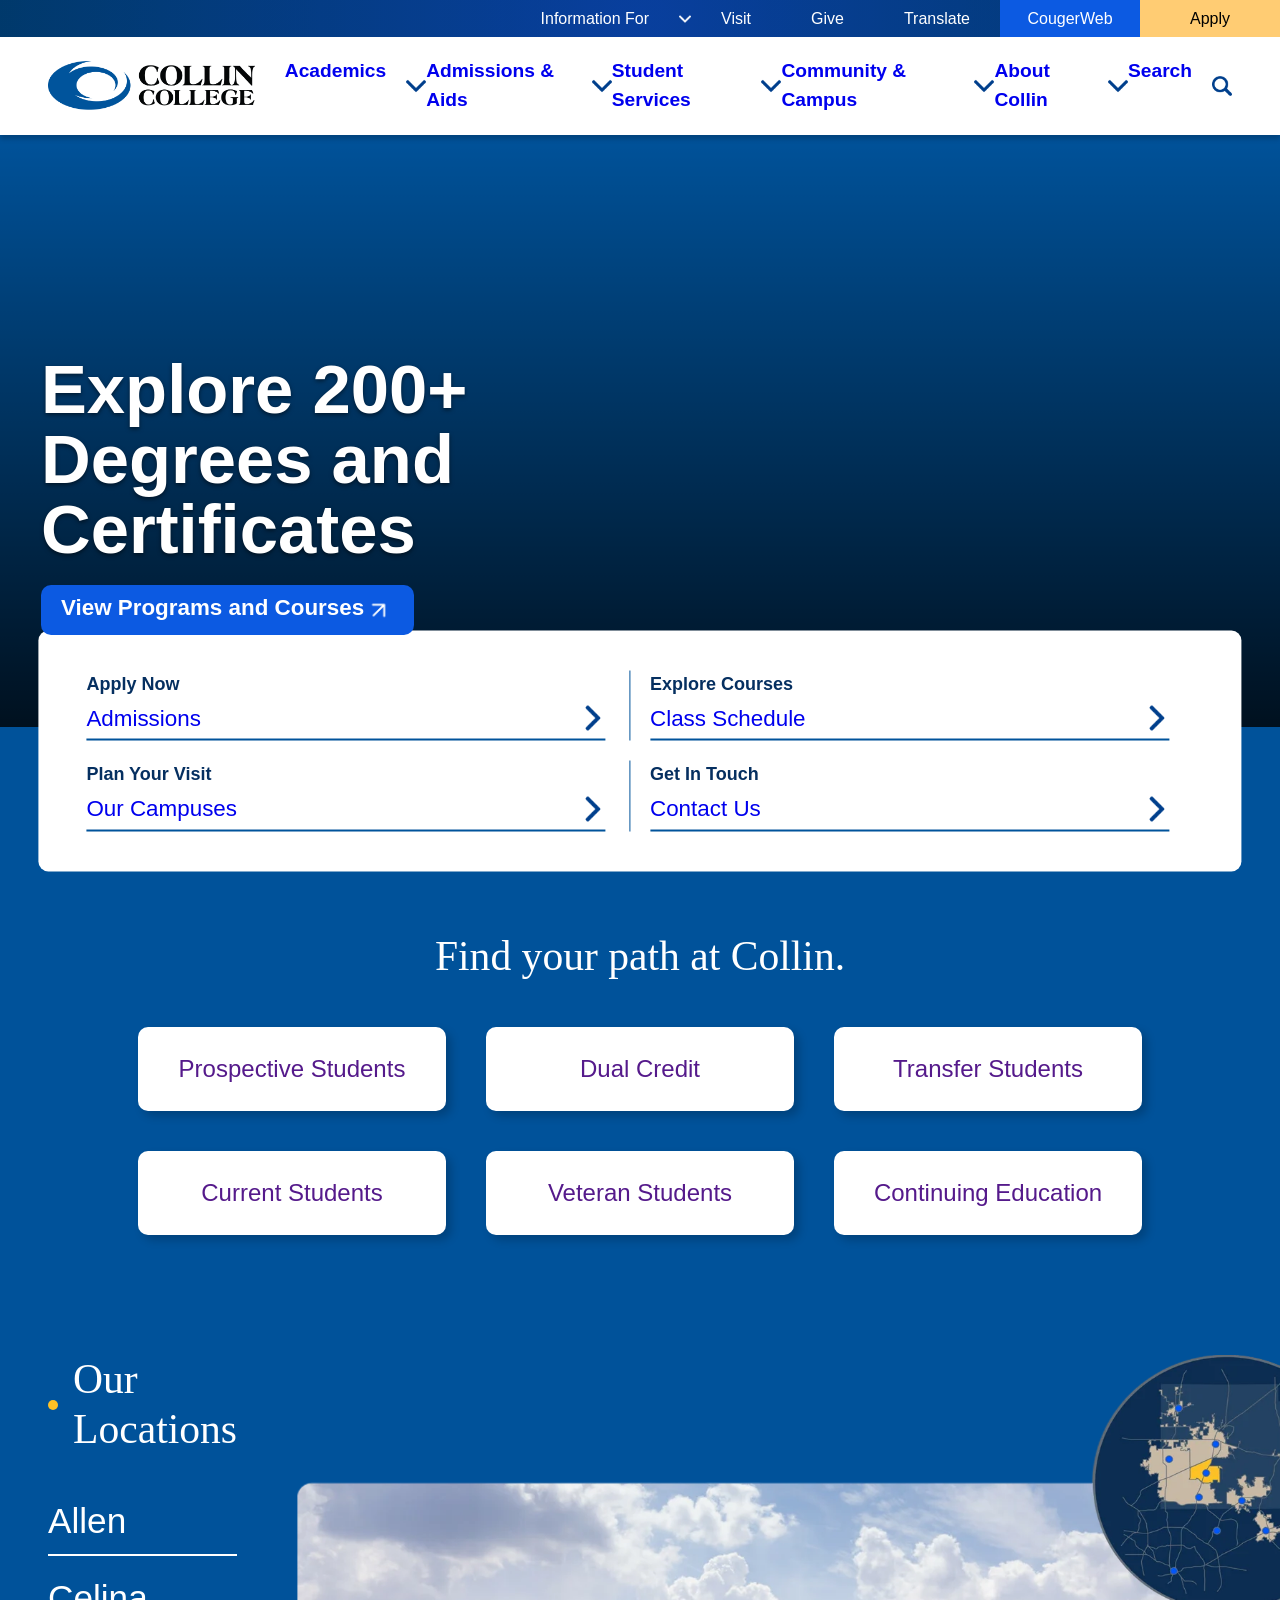
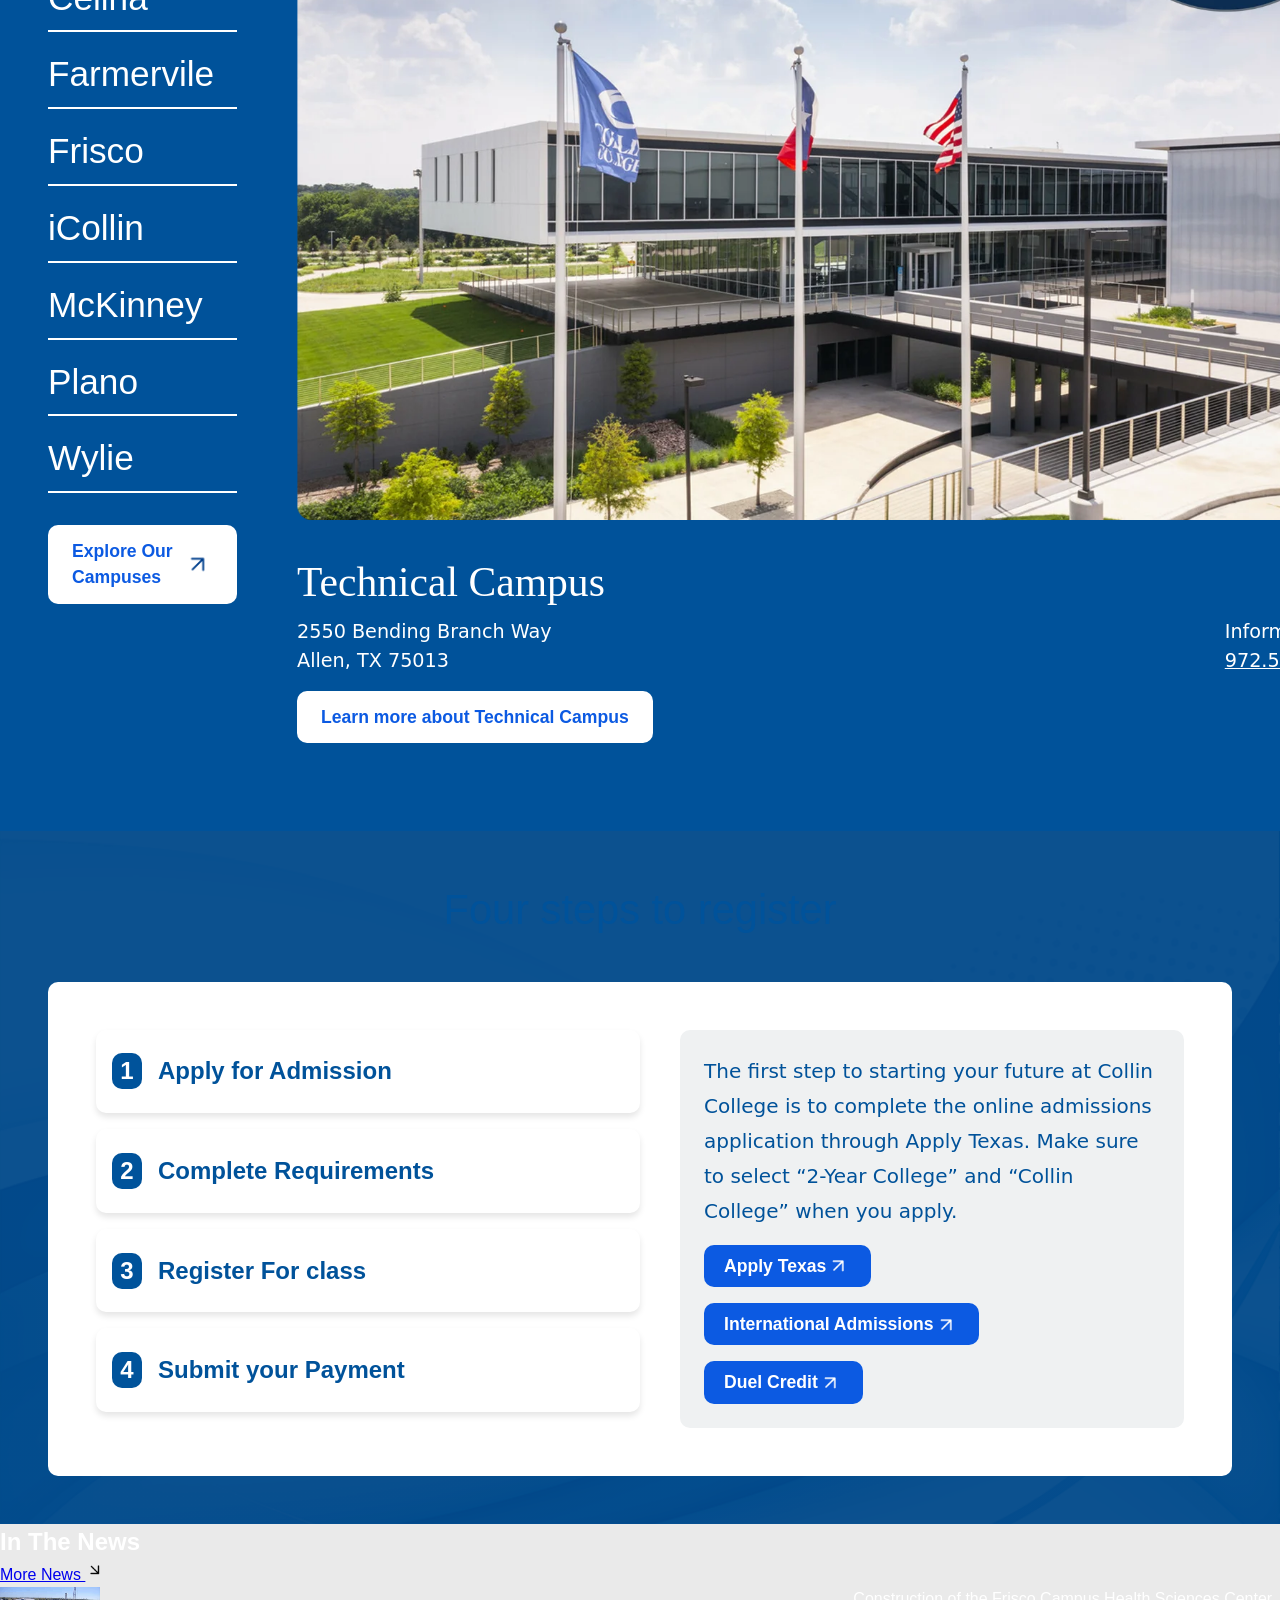
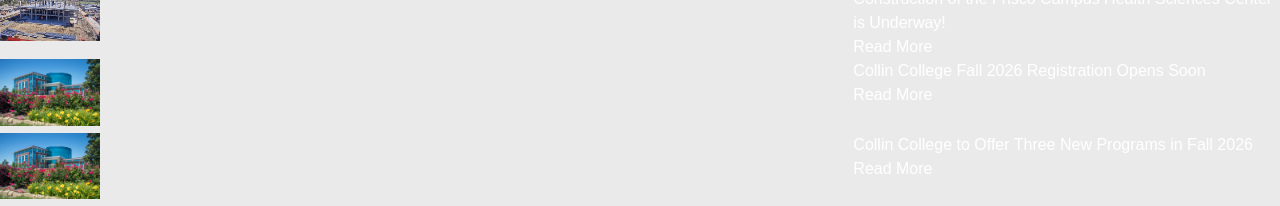
==== main.html @ f1fd1a3a "13" ====
<!DOCTYPE html>
<html lang="en">
<head>
    <meta charset="UTF-8">
    <meta name="viewport" content="width=device-width, initial-scale=1.0">
    <title>Home | Collin College</title>
    <link rel="icon" type="image/x-icon" href="icons/weblogo.png">
    <link rel="stylesheet" href="style.css">
</head>
<body>
    <div class="header">
        <div class="bar-links">
            <div class="bar__container">
                <div class="bar__group">
                    <a href="#">Information For</a>
                    <button class="bar-dropdown-button">
                        <img src="icons/right-arrow.png" alt="dropdown arrow">
                    </button>
                </div>
                <a href="#">Visit</a>   
                <a href="#">Give</a>
                <a href="#">Translate</a>
                <a href="#" class="utility-bar-link yellow">CougerWeb</a>
                <a href="#" class="utility-bar-link blue">Apply</a>
            </div>
        </div>

        <div class="header-contain">
            <img src="icons/logo.png" alt="">
            <div class="header-items">
                <div class="main__links">
                    <a href="#">Academics</a>
                    <button class="links-dropdown-button">
                        <img src="icons/right-arrow.png" alt="dropdown arrow">
                    </button>
                </div>
                <div class="main__links">
                    <a href="#">Admissions & Aids</a>
                    <button class="links-dropdown-button">
                        <img src="icons/right-arrow.png" alt="dropdown arrow">
                    </button>
                </div>
                <div class="main__links">
                    <a href="#">Student Services</a>
                    <button class="links-dropdown-button">
                        <img src="icons/right-arrow.png" alt="dropdown arrow">
                    </button>
                </div>
                <div class="main__links">
                    <a href="#">Community & Campus</a>
                    <button class="links-dropdown-button">
                        <img src="icons/right-arrow.png" alt="dropdown arrow">
                    </button>
                </div>
                <div class="main__links">
                    <a href="#">About Collin</a>
                    <button class="links-dropdown-button">
                        <img src="icons/right-arrow.png" alt="dropdown arrow">
                    </button>
                </div>
                <div class="main__links">
                    <a href="#">Search</a>
                    <button class="links-dropdown-button">
                        <img src="icons/magnifying-glass.png" id="search-img" alt="search">
                    </button>
                </div>
                
            </div>
        </div>
    </div>
    
    <div class="gradient-banner">
        <div class="banner-video">
            <video src="Video/2026-spring-homepage.mp4" autoplay muted loop playsinline></video>
        </div>
        <div class="banner-content"> 
            <h1>Explore 200+ Degrees and Certificates</h1>
            <button>View Programs and Courses
                <img src="icons/right-down.png" alt="">
            </button>
        </div>
    </div>

    <div class="quick-link">
        <div class="quick-link-contain">
            <div class="apply-now">
                <h2>Apply Now</h2>
                <a href="#">Admissions</a>
            </div>
            <div class="explore-courses">
                <h2>Explore Courses</h2>
                <a href="#">Class Schedule</a>
            </div>
            <div class="Plan-your-visit">
                <h2>Plan Your Visit</h2>
                <a href="#">Our Campuses</a>
            </div>
            <div class="get-in-touch">
                <h2>Get In Touch</h2>
                <a href="#">Contact Us</a>
            </div>
        </div>
    </div>

    <div class="feature">
        <h3>Find your path at Collin.</h3>
        <ul>
            <li><a href="">Prospective Students</a></li>
            <li><a href="">Dual Credit</a></li>
            <li><a href="">Transfer Students    </a></li>
            <li><a href="">Current Students</a></li>
            <li><a href="">Veteran Students</a></li>
            <li><a href="">Continuing Education</a></li>
        </ul>
    </div>

    <div class="location">
        <div class="locations">
            <h2>Our Locations</h2>
            <ul>
                <li><a href="#">Allen</a></li>
                <li><a href="#">Celina</a></li>
                <li><a href="#">Farmervile</a></li>
                <li><a href="#">Frisco</a></li>
                <li><a href="#">iCollin</a></li>
                <li><a href="#">McKinney</a></li>
                <li><a href="#">Plano</a></li>
                <li><a href="#">Wylie</a></li>
            </ul>
            <a class="special-link" href="">Explore Our Campuses
                <img src="icons/right-down.png" alt="">
            </a>
        </div>
        <div class="locations-detail">
            <img src="Locations/location-allen.webp" alt="">
            <div class="locations-name">
                <h3>Technical Campus</h3>
            </div>
            <div class="sublocation">
                <div class="address">
                    <p>2550 Bending Branch Way</p>
                    <p>Allen, TX 75013</p>
                </div>
                <div class="phone-number">
                    <p>Information</p>
                    <a href="#">972.553.1290</a>
                </div>
            </div>
            <a href="#" class="btn-more">Learn more about Technical Campus</a>
        </div>
    </div>

    <div class="instruction">
        <h3>Four steps to register</h3>
        <div class="steps-container">
            <div class="steps-list">
                <button>Apply for Admission</button>
                <button>Complete Requirements</button>
                <button>Register For class</button>
                <button>Submit your Payment</button>
            </div>

            <div class="steps-detail">
                <div class="steps-content">
                    <p>The first step to starting your future at Collin College is to 
                    complete the online admissions application through Apply Texas.  
                    Make sure to select “2-Year College” and “Collin College” when you apply.</p>
                    <a href="#">Apply Texas
                        <img src="icons/right-down.png" alt="">
                    </a>
                    <a href="#">International Admissions
                        <img src="icons/right-down.png" alt="">
                    </a>
                    <a href="#">Duel Credit
                        <img src="icons/right-down.png" alt="">
                    </a>
                </div>
                
            </div>
        </div>   
    </div>

    <div class="feed-section">
        <div class="news">
            <div class="feed-article-container">
                <h2>In The News</h2>
                <a href="#">More News
                    <img src="icons/right-down.png" alt="">
                </a>
                <div class="feed-article">
                    <div class="feed-image">
                        <img src="Locations/frisco-campus-health-science-center.png" alt="">
                    </div>
                    <div class="feed-image-date"></div>
                    <div class="feed-data">
                        <p>Construction of the Frisco Campus Health Sciences Center is Underway!</p>
                        <span>Read More</span>
                    </div>
                </div>

                <div class="feed-article">
                    <div class="feed-image">
                        <img src="Locations/checspring.jpeg" alt="">
                    </div>
                    <div class="feed-image-date"></div>
                    <div class="feed-data">
                        <p>Collin College Fall 2026 Registration Opens Soon</p>
                        <span>Read More</span>
                    </div>
                </div>

                <div class="feed-article">
                    <div class="feed-image">
                        <img src="Locations/checspring.jpeg" alt="">
                    </div>
                    <div class="feed-image-date"></div>
                    <div class="feed-data">
                        <p>Collin College to Offer Three New Programs in Fall 2026</p>
                        <span>Read More</span>
                    </div>
                </div>
            </div>
        </div>

        <!-- <div class="upcoming-event">
            <h2>Upcoming Events</h2>
            <a href="#">More News
                <img src="icons/right-down.png" alt="">
            </a>
            <a href="#">
                <div class="events-feed-listing">
                    <a href="#">
                        <time datetime="2026-04-13" class="event-card-date"></time>
                        <div class="event-info">
                            <h3>Art Student Invitational Exhibition</h3>
                            <p class="event-card-detail">Location: Plano Campus (Art Gallery, Room A175)</p>
                            <p class="event-card-detail">Time: All Day</p>
                        </div>
                    </a>
                </div>
            </a>

            <a href="#">
                <div class="events-feed-listing">
                    <a href="#">
                        <time datetime="2026-04-27" class="event-card-date"></time>
                        <div class="event-info">
                            <h3>Opera in a Box</h3>
                            <p class="event-card-detail">Location: Wylie Campus (Conference Center Atrium)</p>
                            <p class="event-card-detail">Time: 7:00 PM - 9:00 PM</p>
                        </div>
                    </a>
                </div>
            </a>

            <a href="#">
                <div class="events-feed-listing">
                    <a href="#">
                        <time datetime="2026-04-28" class="event-card-date"></time>
                        <div class="event-info">
                            <h3>Strings and Symphonic Wind Ensembles Concert</h3>
                            <p class="event-card-detail">Location: Plano Campus (John Anthony Theatre)</p>
                            <p class="event-card-detail">Time: 7:00 PM - 8:30 PM</p>
                        </div>
                    </a>
                </div>
            </a>

            <a href="#">
                <div class="events-feed-listing">
                    <a href="#">
                        <time datetime="2026-04-29" class="event-card-date"></time>
                        <div class="event-info">
                            <h3>Summer Payment Deadline</h3>
                            <p class="event-card-detail">Location: District-Wide</p>
                            <p class="event-card-detail">Time: All Day</p>
                        </div>
                    </a>
                </div>
            </a>
            
        </div> -->
    </div>

    

</body>

<footer>
    <div class="prefooter"></div>
    <div class="footer-container"></div>
</footer>
</html>
---- style.css ----
:root {
    --primary-background-color: rgba(12, 90, 226);
    --secondary-background-color: rgba(0, 82, 154);
    --sub-color: rgba(255, 204, 115);
}

*{
    box-sizing: border-box;
    margin: 0;
    padding: 0;
}

body {
    font-family: 'Franklin Gothic Medium', 'Arial Narrow', Arial, sans-serif;
    color:white;
    line-height: 1.5;

    min-height: 100vh;
    overflow-x: hidden;
    background-color: var(--secondary-background-color);
}

/* Header */

.header {
    position: sticky; 
    top: 0;
    z-index: 100;

    .bar-links {
        width: 100%;
        display: flex;
        justify-content: center;
        background: 
                linear-gradient(rgba(0, 0, 0, 0.3), rgba(0, 0, 0, 0.3)),
                radial-gradient(circle, var(--primary-background-color), var(--secondary-background-color));
        
        .bar__container {
            display: flex;
            justify-content: flex-end;
            align-items:stretch;
            width: 100%;
            height: 37px;

            position: relative;
            z-index: 2000;

            .bar__group {
                display: flex;
                align-items: center;
                gap: 0;

                .bar-dropdown-button {
                    background-color: transparent;
                    border: 0;
                    padding: 0;
                    cursor: pointer;
                    display: flex;
                    align-items: center;

                    img {
                        display: block;
                        width: 12px;
                        height: auto;
                        transform: rotate(90deg);
                        filter: invert(100%) brightness(100%);
                    }
                }
            }

            a {
                display: flex;
                align-items: center; 
                padding: 0 30px;
                text-decoration: none;
                color: white;

                &:last-child {
                    background-color: var(--sub-color);
                    color: black;
                }
            }

            .utility-bar-link {
                background-color: var(--primary-background-color);
                width: 140px;
                justify-content: center;
            }
        }
    }

    .header-contain {
        background-color: white;
        box-shadow: 0 4px 5px rgba(0, 0, 0, 0.2);

        display: flex;
        align-items: center;
        justify-content: space-between;
        width: 100%;
        padding: 20px 48px;

        img {
            width: 23vh;
        }

        .header-items {
            display: flex;
            justify-content: space-between;
            width: 80%;

            .main__links {
                display: flex;
                justify-content: space-between;
                gap: 20px;
                text-decoration: none;

                & a {
                    text-decoration: none;
                    font-size: 1.2rem;
                    font-weight: 600;
                }

                .links-dropdown-button {
                    background-color: transparent;
                    border: 0;
                    padding: 0;
                    cursor: pointer;
                    display: flex;
                    align-items: center;

                    img {
                        display: block;
                        width: 20px;
                        height: auto;
                        transform: rotate(90deg);
                        filter: invert(14%) sepia(91%) saturate(2852%) hue-rotate(202deg) brightness(91%) contrast(105%);
                    }

                    #search-img {
                        transform: rotate(-360deg);
                    }
                }
            }
        }
    }
}   

/* Video */

.gradient-banner {
    .banner-video {
        position: relative; 
        width: 100%;
        height: 592px;

        & video {
            width: 100%;
            height: 592px;
            object-fit: cover;
        }

        &::after {
            content: '';
            position: absolute;
            bottom: 0;
            left: 0;
            width: 100%;
            height: 100%; 
            background: linear-gradient(to top, rgba(0, 0, 0, 0.8) 0%, transparent 100%);
            pointer-events: none;
        }
    }

    .banner-content {
        position: absolute;
        justify-content: flex-start;

        top: 55%;
        left: 25.7%;
        transform: translate(-50%, -50%);
        z-index: 2; 
        text-align: left;
        line-height: 70px; 
        width: 45%;
        color: white; 

        & h1 {
            font-size: 4.3rem;
            font-weight: bold;

            margin-bottom: 20px;
            text-shadow: 0px 2px 4px rgba(0, 0, 0, 0.5);
        }

        & button {
            display: flex;
            justify-content: space-between;
            background-color: var(--primary-background-color);
            color: white;
            font-weight: bold;
            font-family: Arial, Helvetica, sans-serif;
            font-size: 1.4rem;

            border-radius: 10px;
            border: 0;
            margin: 20px 0 0 0;
            padding: 10px 20px 10px 20px;
            cursor: pointer;
        }

        & img {
            width: 30px;
            transform: rotate(-90deg);
            filter: invert(100%) brightness(100%);
        }
    }
}

/* Quick links */

.quick-link {
    position: relative;
    width: 100%;
    padding-bottom: 150px;

    .quick-link-contain {
        display: grid;
        position: absolute;
        left: 50%;
        transform: translateX(-50%) translateY(-40%);
        grid-template-columns: repeat(2, 1fr);
        grid-template-rows: repeat(2, 1fr);

        justify-content: center;
        background-color: white;
        padding: 40px 48px;
        gap: 20px;

        width: 94%;
        border-radius: 10px;

        & > div {
            color: #052f60;
            border-right: 1px solid rgba(0, 83, 155);
            padding: 0 24px 0 0;

            h2 {
                font-size: 18px;
            }

            &:nth-child(2n) {
                border-right: none;
            }

            a {
                display: flex;
                justify-content: space-between;
                align-items: center;

                font-size: 1.4rem;
                text-decoration: none;
                margin: 4px 0 0;
                padding: 0 0 4px;
                width: 100%;

                width: 100%;      
                box-sizing: border-box;
                border-bottom: 2px solid rgba(0, 83, 155);

                &::after {
                    content: "";
                    display: inline-block;
                    width: 25px;
                    height: 25px; 
                    background-image: url("icons/right-arrow.png");
                    background-size: contain;
                    filter: invert(14%) sepia(91%) saturate(2852%) hue-rotate(202deg) brightness(91%) contrast(105%);
                }
            }
        }
    }
}

/* Feature */

.feature {
    max-width: 1100px;
    margin: 0 auto;
    width: 90%;
    padding: 48px;

    h3 {
        text-align: center;
        font-family: 'Larken', Georgia, Cambria, 'Times New Roman', ui-serif, serif;
        font-size: clamp(1.7rem, calc(1.8rem + 1vw), 3rem); 
        font-weight: 400;
        color: white;
        flex: 1;
    }

    ul {
        display: grid;
        grid-template-columns: repeat(3, 1fr);
        gap: 40px;
        justify-content: center;
        list-style-type: none;
        margin: 40px 0 0 ;

        li > a {
            display: block;
            text-decoration: none;
            background-color: white;
            font-size: 1.5rem;

            text-align: center;
            padding: 24px 16px;
            box-sizing: border-box;
            border-radius: 10px;
            box-shadow: 5px 5px 10px rgb(0, 0,0, 0.2);

            width: 100%;
            height: 100%;
        }
    }
}

/* Locations */

.location {
    display: grid;
    grid-template-columns: repeat(2, 1fr);
    gap: 60px;
    padding: 72px 48px;
    margin: 0 0 16px;

    .locations {
        h2 {
            display: flex;
            align-items: center;
            position: relative;
            max-width: 95rem;
            margin: 0 auto;
            padding-bottom: 40px;
            font-size: clamp(1.7rem, calc(1.8rem + 1vw), 3rem);
            font-weight: 500;
            font-family: 'Larken', Georgia, Cambria, 'Times New Roman', ui-serif, serif;
            line-height: 1.2;

            &::before {
                content: "";
                display: inline-block;
                width: 10px;
                height: 10px;
                border-radius: 50%;
                background-color: #fdc126;
                margin-right: 15px;
                flex-shrink: 0;
            }
        }

        ul li {
            list-style: none;
            border-bottom: 2.3px solid white;
            margin-bottom: 16px;
            padding-bottom: 6px;
            cursor: pointer;

            a {
                display: block; 
                text-decoration: none;
                color: white;
                font-size: 2.2rem;
            }

            &:hover {
                border-bottom: 3px solid yellow;
            }
        }

        .special-link {
            display: inline-flex;
            justify-content: center;
            align-items: center;
            gap: 8px;
            margin-top: 16px;
            padding: 12.8px 24px;
            border-radius: 10px;
            background-color: white;
            color: var(--primary-background-color);
            text-decoration: none;
            font-weight: bold;
            font-family: Arial, Helvetica, sans-serif;
            font-size: 1.1rem;
            cursor: pointer;

            img {
                width: 30px;
                transform: rotate(-90deg);
                filter: invert(14%) sepia(91%) saturate(2852%) hue-rotate(202deg) brightness(91%) contrast(105%);
            }
        }
    }

    .locations-detail {
        display: grid;

        img {
            margin: 0 0 40px;
            width: 118vh;
            height: 85vh;
        }

        .locations-name {
            h3 {
                margin: 0 0 12px;
                display: inline-block;
                line-height: 1.1;
                font-family: 'Larken', Georgia, Cambria, 'Times New Roman', ui-serif, serif;
                font-size: clamp(1.7rem, calc(1.8rem + 1vw), 3rem); 
                font-weight: 500;
                color: white;
            }
        }

        .sublocation {
            display: flex;
            justify-content: space-between;

            .address, .phone-number {
                font-size: 1.2rem;
                font-family: system-ui, -apple-system, BlinkMacSystemFont, 'Segoe UI', Roboto, Oxygen, Ubuntu, Cantarell, 'Open Sans', 'Helvetica Neue', sans-serif;
            }

            .phone-number a{
                color: white;
            }
        }

        .btn-more {
            display: inline-flex;
            width: fit-content;
            text-decoration: none;
            gap: 8px;
            color: var(--primary-background-color);
            background-color: white;

            margin: 16px 0 0;
            padding: 12.8px 24px;
            border-radius: 10px;
            font-weight: bold;
            font-family: Arial, Helvetica, sans-serif;
            font-size: 1.1rem;
            cursor: pointer;

            justify-content: center;
            align-items: center;
        }

    }
}

/* Instruction */

.instruction {
    padding: 48px;
    box-sizing: border-box;
    background-image: linear-gradient(rgba(0, 0, 0, 0.1), rgba(0, 0, 0, 0.1)),
                        url(icons/abstract-graphic.png);
    background-size: cover;
    background-position: center;

    h3 {
        font-size: 2.6rem;
        padding: 0 0 40px;
        text-align: center;
        color: var(--secondary-background-color);
        font-family:'Franklin Gothic Medium', 'Arial Narrow', Arial, sans-serif;
        font-weight: 500;
    }

    .steps-container {
        display: grid;
        grid-template-columns: repeat(2, 1fr);
        padding: 48px;
        background-color: white;
        border-radius: 10px;

        .steps-list {
            display: grid;
            counter-reset: step-counter;

            button {
                background-color: transparent;
                margin: 0 0 16px;
                padding: 16px;
                border: 0 solid #ccc;
                border-radius: 10px;
                transition: box-shadow 0.3s ease;
                box-shadow: 0 4px 6px rgba(0, 0, 0, 0.1);
                width: 100%;
                color: var(--secondary-background-color);
                cursor: pointer;
                
                font-weight: bold;
                text-align: left;
                font-size: 1.5rem;
                line-height: 1.5;

                &:before {
                    counter-increment: step-counter; 
                    content: counter(step-counter);   
                    
                    display: inline-block;
                    background-color: #00539B; 
                    color: #ffffff;
                    
                    margin: 0 16px 0 0;
                    border-radius: 10px;
                    
                    font-weight: bold;
                    text-align: center;
                    min-width: 30px;
                }

                &:hover, &:focus{
                    border: 2px solid #0056b3;
                    border-bottom: 5px solid #0056b3;
                    box-shadow: 0 6px 12px 2px rgba(0, 0, 0, 0.15);
                }

                &:active {
                    border: 2px solid #0056b3;
                    border-bottom: 5px solid #006bdd;
                }
            }
        }

        .steps-detail {
            padding: 0 0 0 40px;

            .steps-content {
                display: grid;
                padding: 24px;
                background-color: rgb(239, 241, 242);
                border-radius: 10px;

                p {
                    color: var(--secondary-background-color);
                    font-size: 20px;
                    font-family: system-ui, -apple-system, BlinkMacSystemFont, 'Segoe UI', Roboto, Oxygen, Ubuntu, Cantarell, 'Open Sans', 'Helvetica Neue', sans-serif;
                    font-weight: 400;
                    line-height: 35px;
                }

                a {
                    display: flex;
                    width: fit-content;
                    align-items: center;
                    justify-content: space-between;
                    background-color: var(--primary-background-color);
                    color: white;
                    font-weight: bold;
                    font-family: Arial, Helvetica, sans-serif;
                    font-size: 1.1rem;
                    text-decoration: none;

                    border-radius: 10px;
                    border: 0;
                    margin: 16px 0 0 0;
                    padding: 8px 20px;
                    cursor: pointer;

                    img {
                        transform: rotate(-90deg);
                        filter: invert(100%) brightness(100%);
                        width: 25px;
                    }
                }
            }
        }
    }
}

.feed-section {
    background-color: rgb(234, 234, 234);
    box-sizing: border-box;
    margin: 0 auto;
    padding: 0 auto;
}

.feed-article-container {
    display: grid;
}

.feed-article-container a img{
    width: 20px;
}

.feed-article {
    display: grid;
    grid-template-columns: 1fr 1fr 1fr;;    
    position: relative;
    align-items: stretch;

}

.feed-image img {
    width: 100px;
}
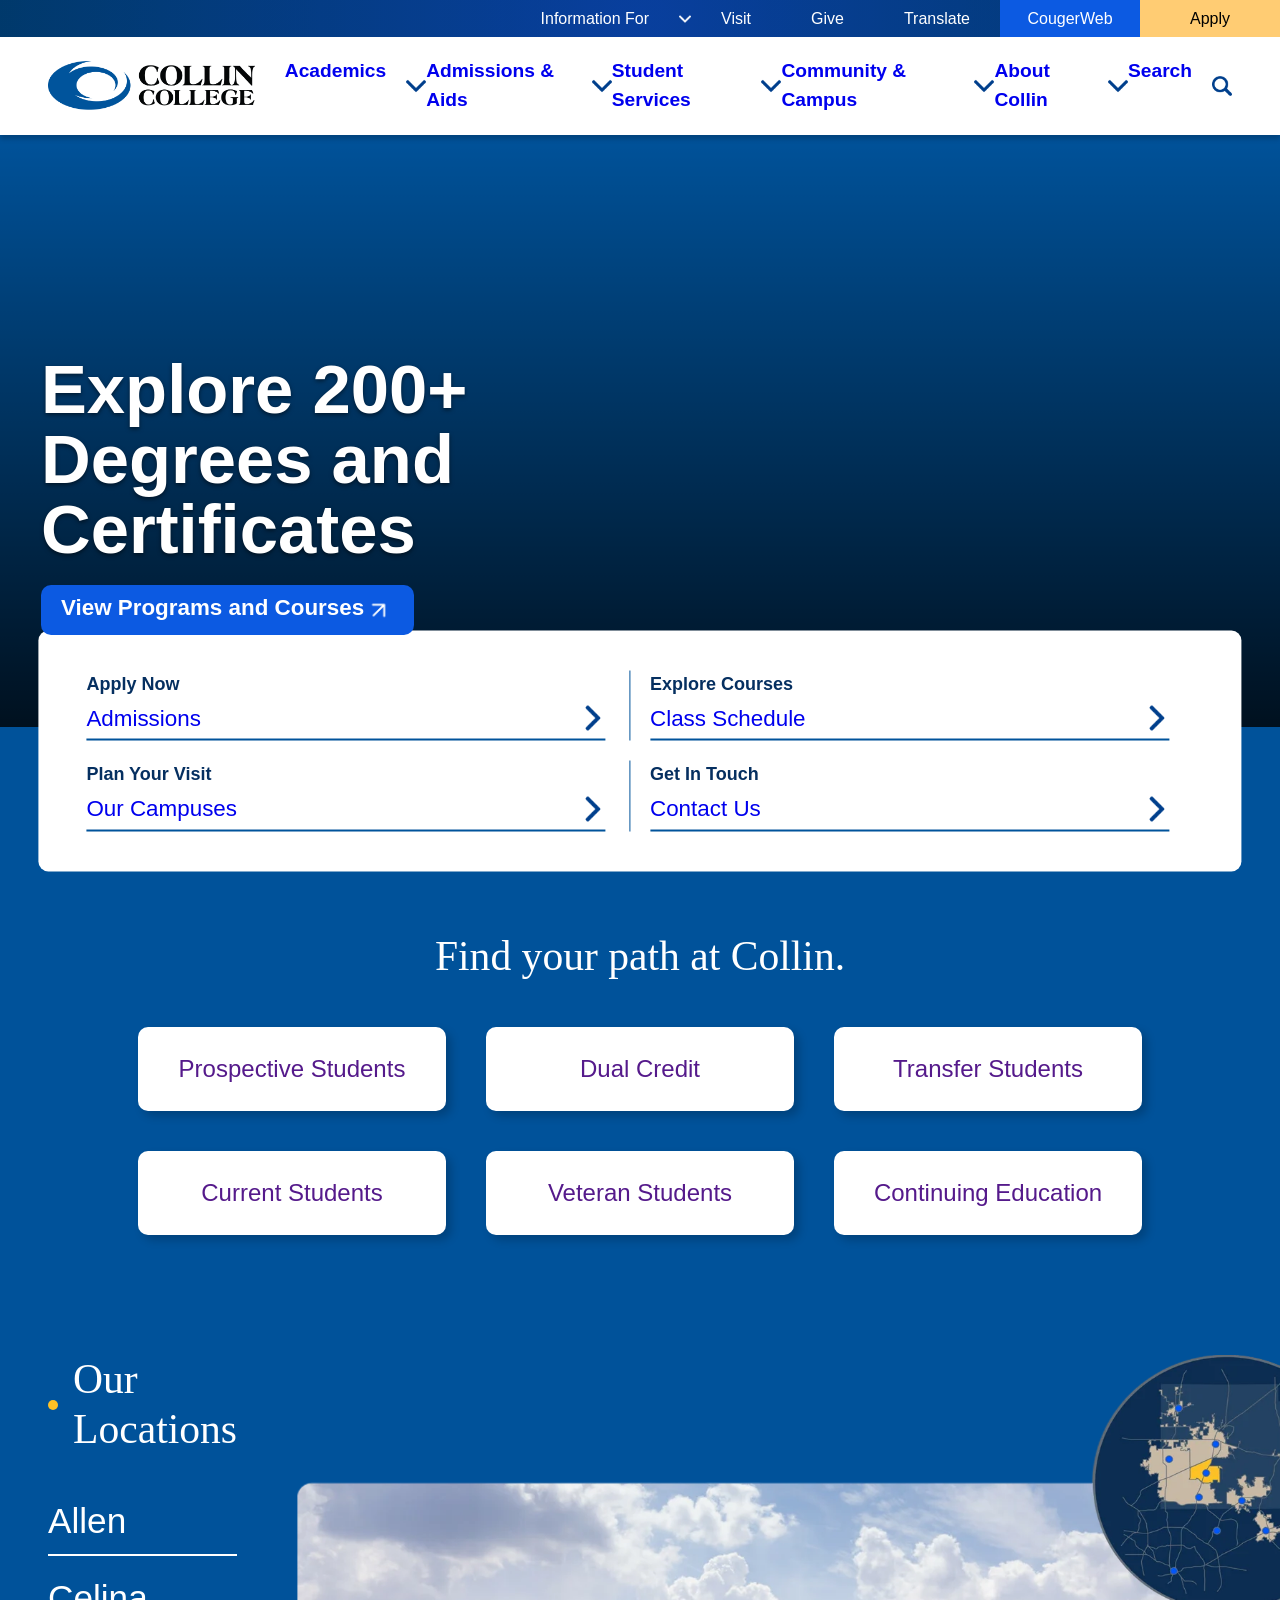
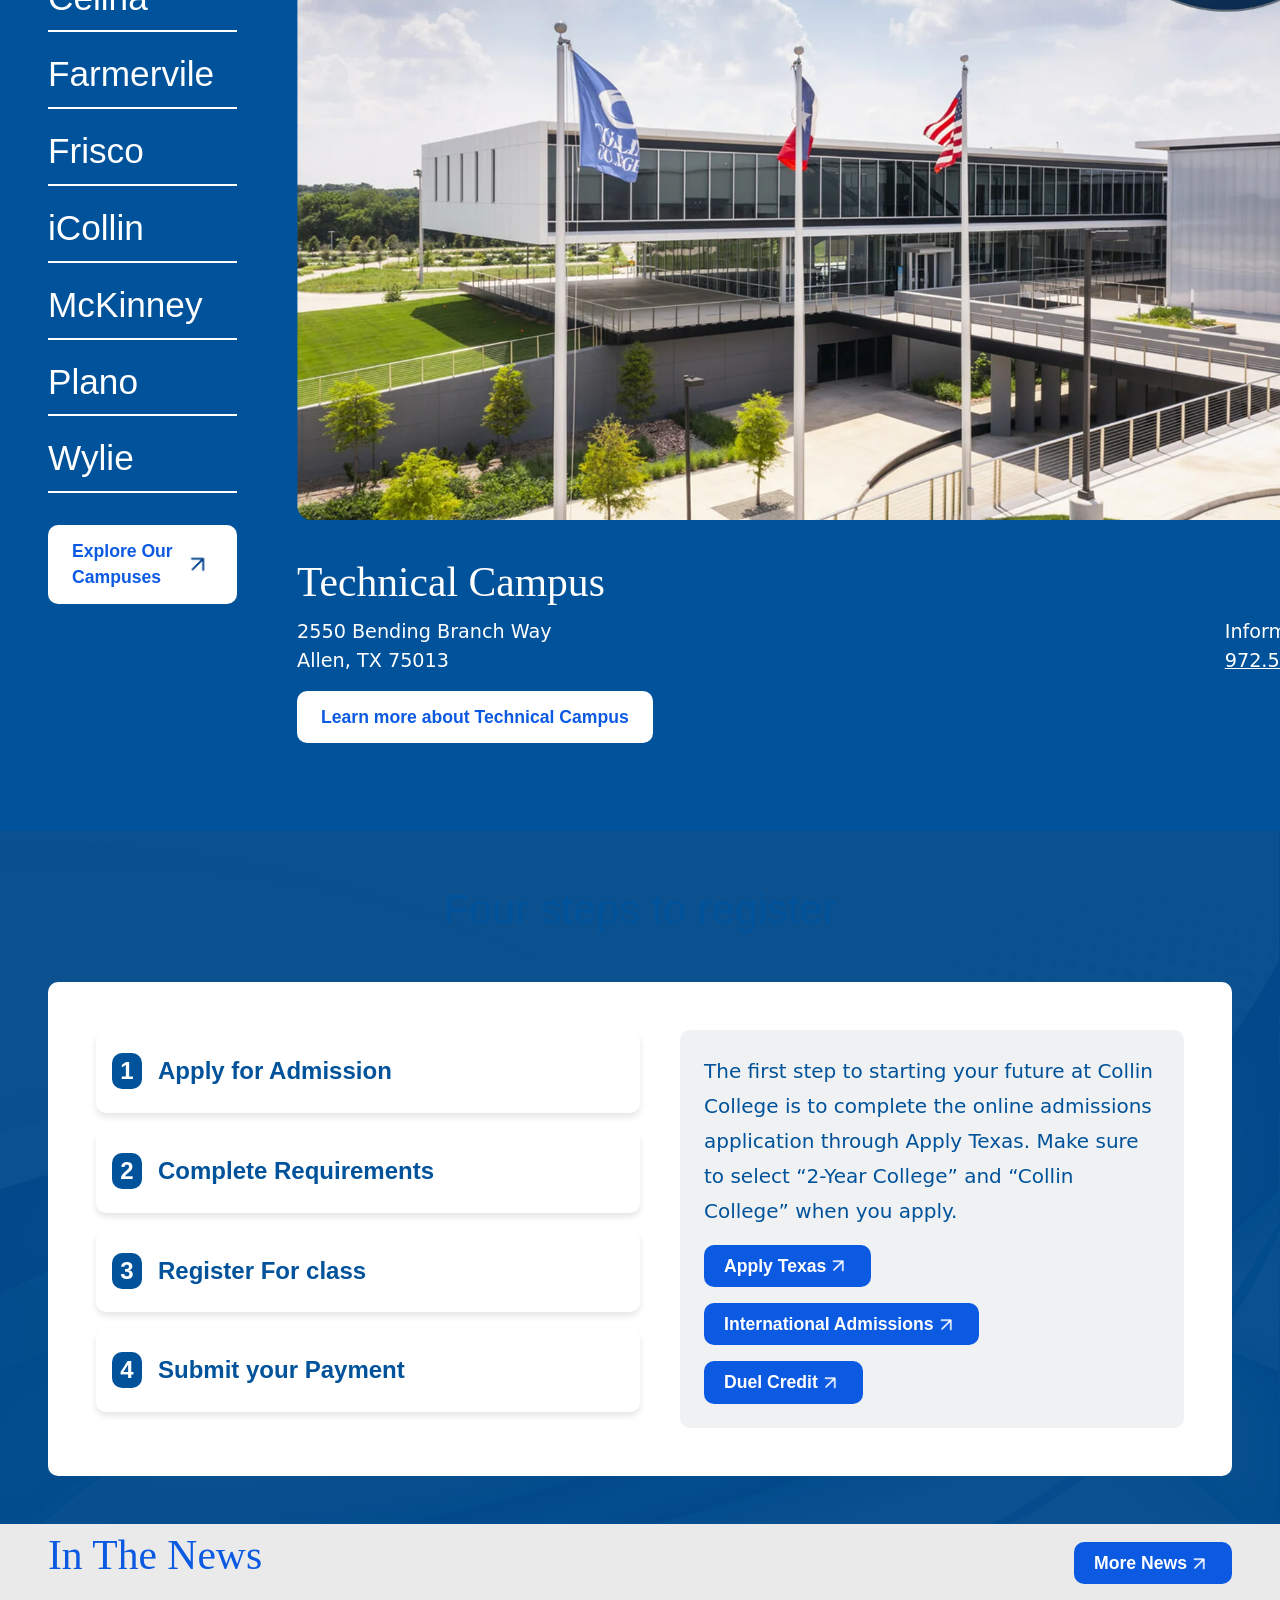
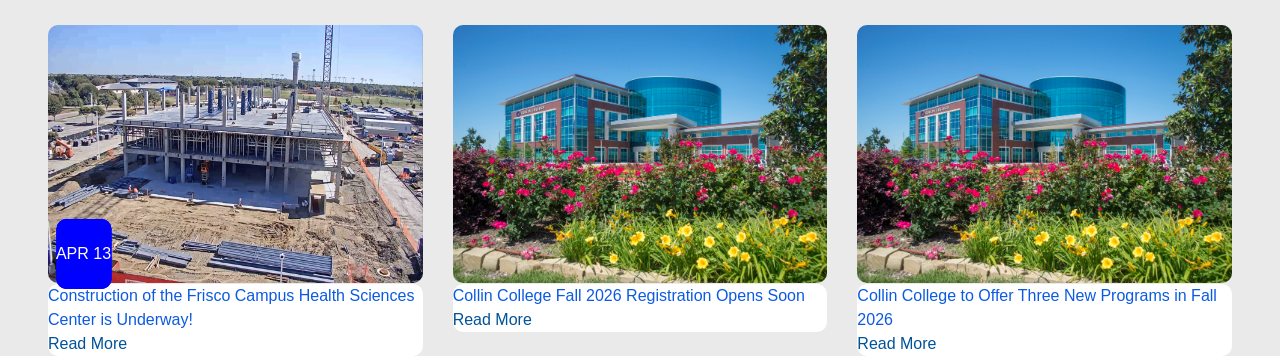
==== commit 9a349ab1: "123" ====
--- a/main.html
+++ b/main.html
@@ -181,17 +181,18 @@
     </div>
 
     <div class="feed-section">
-        <div class="news">
-            <div class="feed-article-container">
+        <div class="feed-article-container">
+            <div class="feed-header">
                 <h2>In The News</h2>
                 <a href="#">More News
                     <img src="icons/right-down.png" alt="">
                 </a>
+            </div>
+            
+            <div class="article-list">
                 <div class="feed-article">
-                    <div class="feed-image">
-                        <img src="Locations/frisco-campus-health-science-center.png" alt="">
-                    </div>
-                    <div class="feed-image-date"></div>
+                    <div class="feed-image-date">APR 03</div>
+                    <img src="Locations/frisco-campus-health-science-center.png" alt="">
                     <div class="feed-data">
                         <p>Construction of the Frisco Campus Health Sciences Center is Underway!</p>
                         <span>Read More</span>
@@ -199,10 +200,8 @@
                 </div>
 
                 <div class="feed-article">
-                    <div class="feed-image">
-                        <img src="Locations/checspring.jpeg" alt="">
-                    </div>
-                    <div class="feed-image-date"></div>
+                    <div class="feed-image-date">APR 23</div>
+                    <img src="Locations/checspring.jpeg" alt="">
                     <div class="feed-data">
                         <p>Collin College Fall 2026 Registration Opens Soon</p>
                         <span>Read More</span>
@@ -210,17 +209,18 @@
                 </div>
 
                 <div class="feed-article">
-                    <div class="feed-image">
-                        <img src="Locations/checspring.jpeg" alt="">
-                    </div>
-                    <div class="feed-image-date"></div>
+                    <div class="feed-image-date">APR 13</div>
+                    <img src="Locations/checspring.jpeg" alt="">
                     <div class="feed-data">
                         <p>Collin College to Offer Three New Programs in Fall 2026</p>
                         <span>Read More</span>
                     </div>
                 </div>
             </div>
-        </div>
+
+                
+        </div>
+        
 
         <!-- <div class="upcoming-event">
             <h2>Upcoming Events</h2>
--- a/style.css
+++ b/style.css
@@ -581,29 +581,111 @@
     }
 }
 
+/* Feed section */
+
 .feed-section {
     background-color: rgb(234, 234, 234);
     box-sizing: border-box;
-    margin: 0 auto;
-    padding: 0 auto;
-}
-
-.feed-article-container {
+
+    .feed-article-container {
+        display: grid;
+        /* margin: 72px 0; */
+        padding: 0 48px;
+
+        .feed-header {
+            display: grid;
+            justify-content: space-between;
+            align-items: center;
+            grid-template-columns: 1fr auto;
+            padding: 0 0 40px;
+
+            h2 {
+                color: var(--primary-background-color);
+                font-size: clamp(1.7rem, calc(1.8rem + 1vw), 3rem);
+                font-weight: 500;
+                font-family: 'Larken', Georgia, Cambria, 'Times New Roman', ui-serif, serif;
+            }
+
+            a {
+                display: flex;
+                width: fit-content;
+                align-items: center;
+                justify-content: space-between;
+                background-color: var(--primary-background-color);
+                color: white;
+                font-weight: bold;
+                font-family: Arial, Helvetica, sans-serif;
+                font-size: 1.1rem;
+                text-decoration: none;
+
+                border-radius: 10px;
+                border: 0;
+                margin: 16px 0 0 0;
+                padding: 8px 20px;
+                cursor: pointer;
+
+                img {
+                transform: rotate(-90deg);
+                filter: invert(100%) brightness(100%);
+                width: 25px;
+                }
+            }
+        }
+    }
+}
+
+
+
+.article-list {
     display: grid;
-}
-
-.feed-article-container a img{
-    width: 20px;
-}
-
-.feed-article {
-    display: grid;
-    grid-template-columns: 1fr 1fr 1fr;;    
+    grid-template-columns: 1fr 1fr 1fr;    
+    grid-template-rows: 1fr;    
     position: relative;
     align-items: stretch;
 
-}
-
-.feed-image img {
-    width: 100px;
-}+    gap: 30px;
+
+    .feed-article {
+        transition: opacity 0.2s ease-in-out;
+
+        img {
+            display: block;
+            min-height: 100px;
+            position: relative;
+            top: -1px;
+            width: 100%;
+            aspect-ratio: 16 / 11;
+            
+            border-radius: 10px;
+        }
+
+        .feed-image-date {
+            position: absolute;
+            top: 69%;
+            left: 3%;
+            transform: translate(-50%, -50%);
+            z-index: 2; 
+            text-align: left;
+            line-height: 70px; 
+            width: fit-content;
+
+            background-color: blue;
+            border-radius: 10px;
+        }
+
+        .feed-data {
+            background-color: white;
+            border-radius: 10px;
+            p {
+                color: var(--primary-background-color);
+            }
+
+            span {
+                color: var(--secondary-background-color);
+            }
+        }
+    }
+}
+
+
+
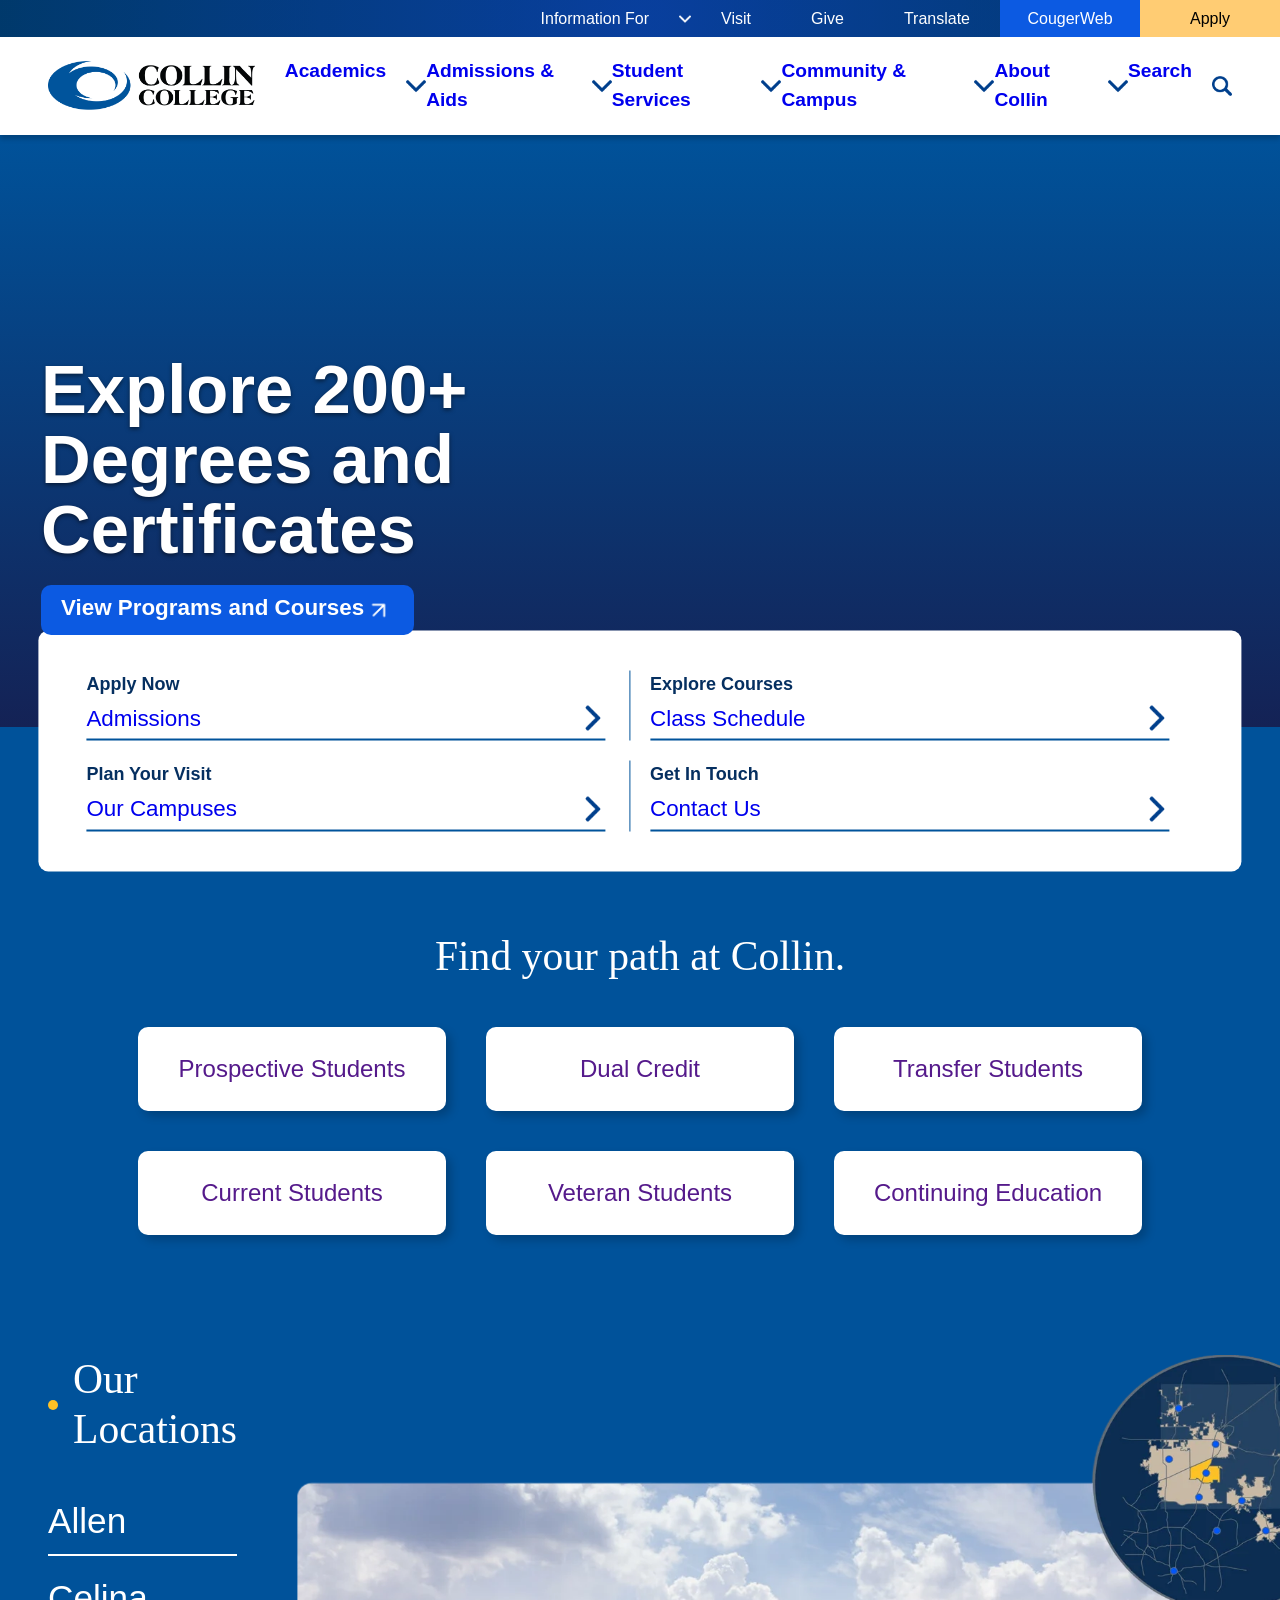
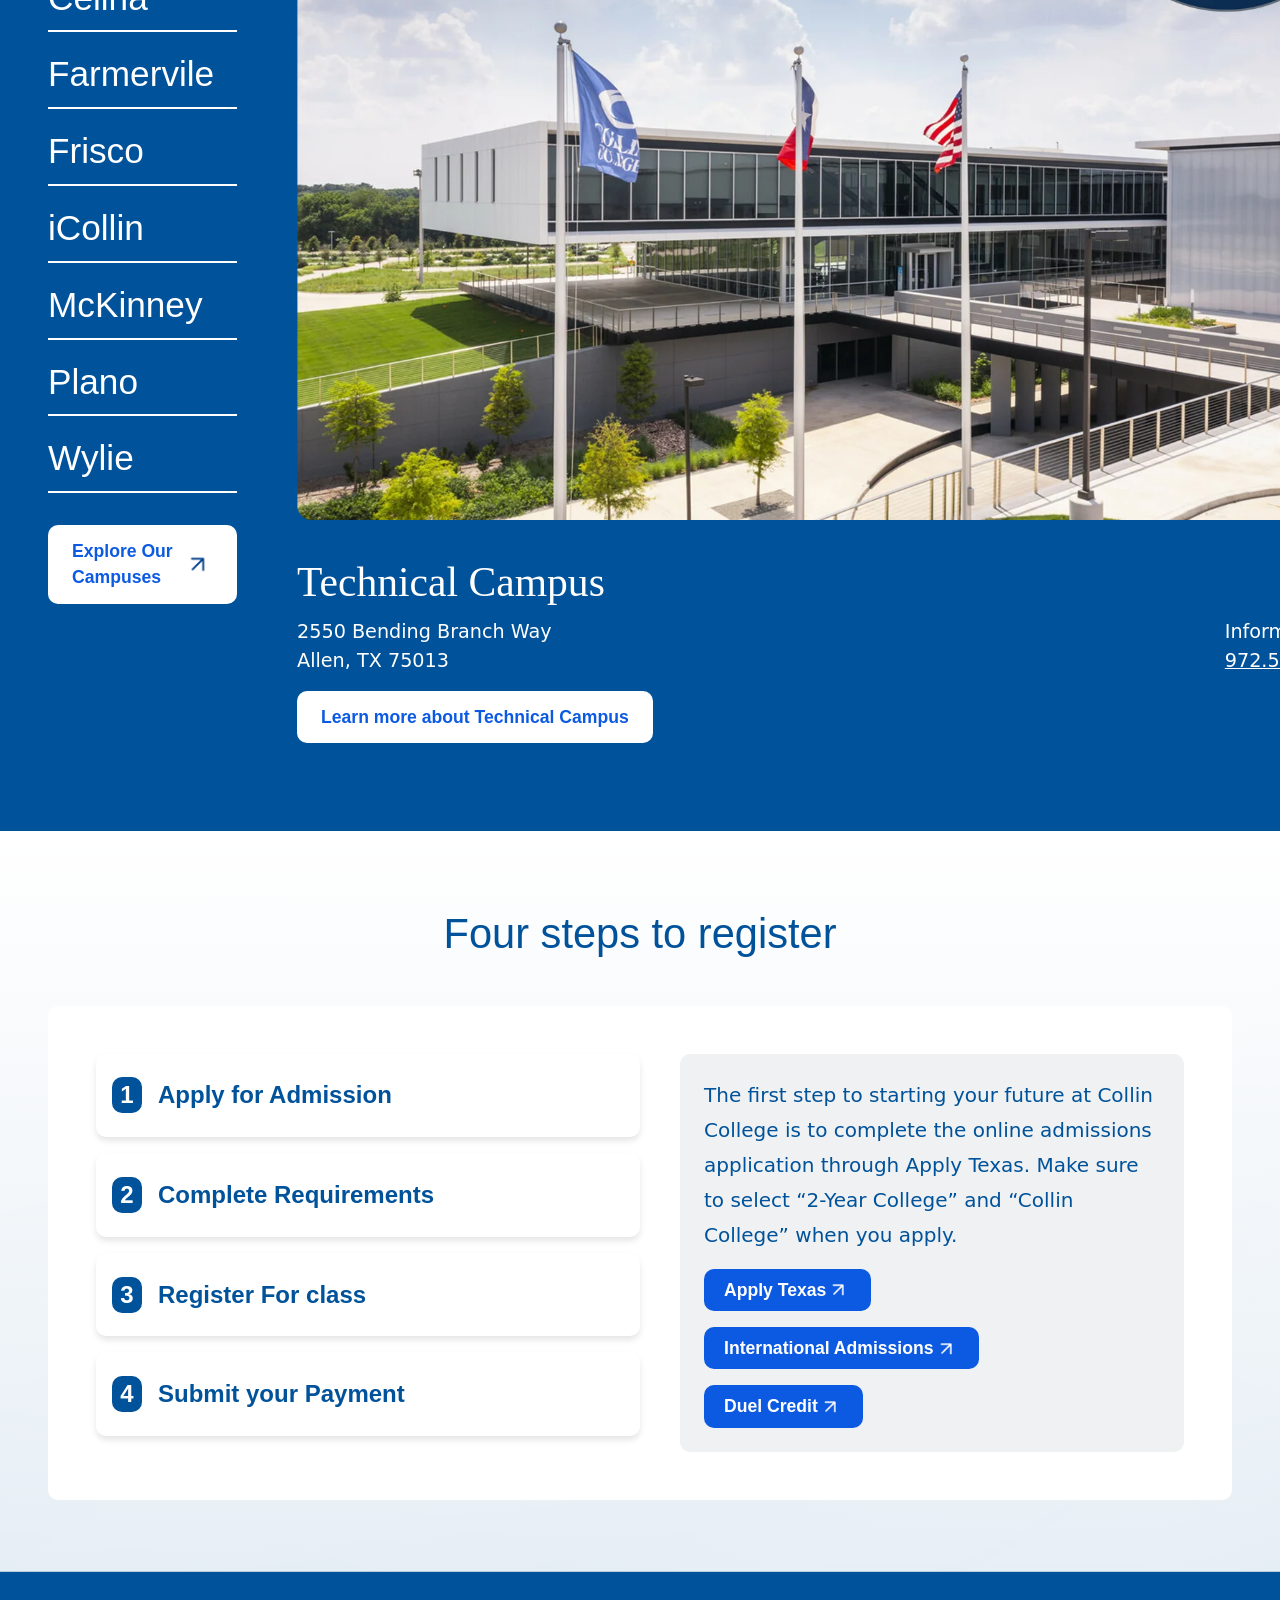
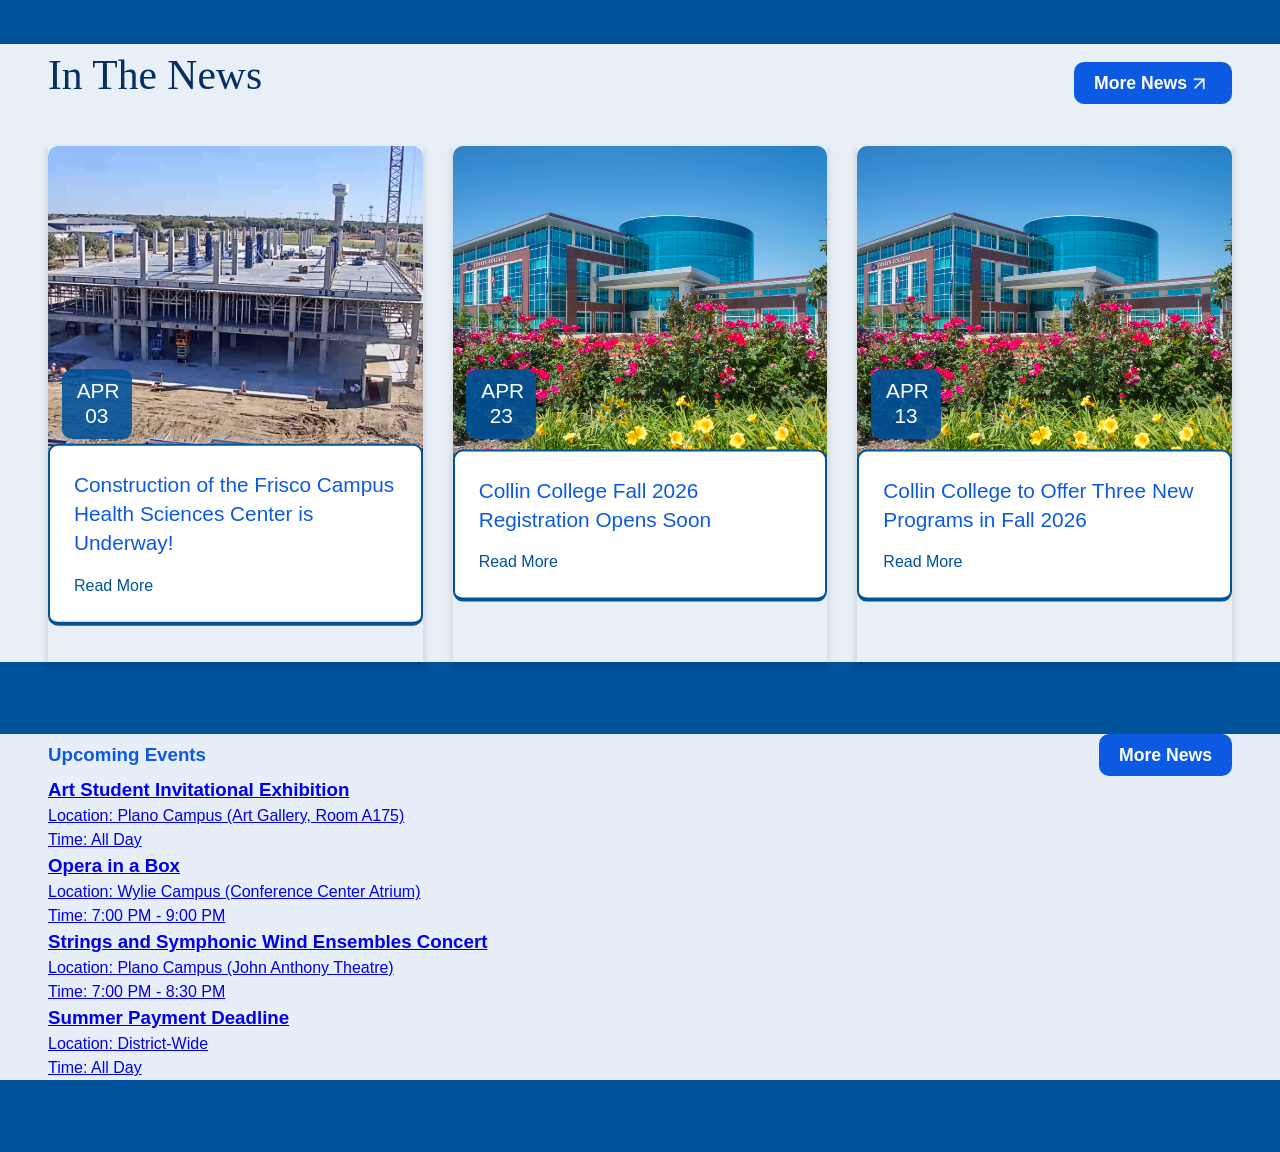
==== commit c448c04a: "123" ====
--- a/main.html
+++ b/main.html
@@ -216,19 +216,19 @@
                         <span>Read More</span>
                     </div>
                 </div>
-            </div>
-
-                
-        </div>
-        
-
-        <!-- <div class="upcoming-event">
-            <h2>Upcoming Events</h2>
-            <a href="#">More News
-                <img src="icons/right-down.png" alt="">
-            </a>
-            <a href="#">
-                <div class="events-feed-listing">
+            </div>  
+        </div>
+    </div>
+
+    <div class="upcoming-event">
+        <div class="event-header">
+            <h3>Upcoming Events</h3>
+            <a href="#">More News</a>
+        </div>
+
+        <div class="events-feed-listing">
+            <div class= "event-list">
+                <a href="#">
                     <a href="#">
                         <time datetime="2026-04-13" class="event-card-date"></time>
                         <div class="event-info">
@@ -237,11 +237,9 @@
                             <p class="event-card-detail">Time: All Day</p>
                         </div>
                     </a>
-                </div>
-            </a>
-
-            <a href="#">
-                <div class="events-feed-listing">
+                </a>
+
+                <a href="#">
                     <a href="#">
                         <time datetime="2026-04-27" class="event-card-date"></time>
                         <div class="event-info">
@@ -250,11 +248,9 @@
                             <p class="event-card-detail">Time: 7:00 PM - 9:00 PM</p>
                         </div>
                     </a>
-                </div>
-            </a>
-
-            <a href="#">
-                <div class="events-feed-listing">
+                </a>
+
+                <a href="#">
                     <a href="#">
                         <time datetime="2026-04-28" class="event-card-date"></time>
                         <div class="event-info">
@@ -263,11 +259,9 @@
                             <p class="event-card-detail">Time: 7:00 PM - 8:30 PM</p>
                         </div>
                     </a>
-                </div>
-            </a>
-
-            <a href="#">
-                <div class="events-feed-listing">
+                </a>
+
+                <a href="#">
                     <a href="#">
                         <time datetime="2026-04-29" class="event-card-date"></time>
                         <div class="event-info">
@@ -276,12 +270,11 @@
                             <p class="event-card-detail">Time: All Day</p>
                         </div>
                     </a>
-                </div>
-            </a>
-            
-        </div> -->
-    </div>
-
+                </a>
+
+            </div>
+        </div>
+    </div>
     
 
 </body>
--- a/style.css
+++ b/style.css
@@ -166,7 +166,7 @@
             left: 0;
             width: 100%;
             height: 100%; 
-            background: linear-gradient(to top, rgba(0, 0, 0, 0.8) 0%, transparent 100%);
+            background: linear-gradient(to top, rgba(25, 22, 68, 0.8) 0%, transparent 100%);
             pointer-events: none;
         }
     }
@@ -462,9 +462,9 @@
 /* Instruction */
 
 .instruction {
-    padding: 48px;
+    padding: 72px 48px;
     box-sizing: border-box;
-    background-image: linear-gradient(rgba(0, 0, 0, 0.1), rgba(0, 0, 0, 0.1)),
+    background-image: linear-gradient(rgba(255, 255, 255, 1), rgb(255, 255, 255, 0.9)),
                         url(icons/abstract-graphic.png);
     background-size: cover;
     background-position: center;
@@ -584,13 +584,14 @@
 /* Feed section */
 
 .feed-section {
-    background-color: rgb(234, 234, 234);
+    background-color: rgba(232, 239, 246);
     box-sizing: border-box;
 
     .feed-article-container {
         display: grid;
-        /* margin: 72px 0; */
+    
         padding: 0 48px;
+        margin: 72px 0 ;
 
         .feed-header {
             display: grid;
@@ -600,7 +601,7 @@
             padding: 0 0 40px;
 
             h2 {
-                color: var(--primary-background-color);
+                color: rgba(5, 47, 96);
                 font-size: clamp(1.7rem, calc(1.8rem + 1vw), 3rem);
                 font-weight: 500;
                 font-family: 'Larken', Georgia, Cambria, 'Times New Roman', ui-serif, serif;
@@ -631,61 +632,130 @@
                 }
             }
         }
-    }
-}
-
-
-
-.article-list {
+
+        .article-list {
+            display: grid;
+            grid-template-columns: 1fr 1fr 1fr;    
+            grid-template-rows: 1fr;    
+            align-items: stretch;
+
+            gap: 30px;
+
+            .feed-article {
+                position: relative;
+                transition: box-shadow 0.3s ease-in-out, transform 0.3s ease;
+                box-shadow: 0 4px 6px 2px rgba(0, 0, 0, 0.1);
+                overflow: hidden;
+                
+                &:hover{
+                    box-shadow: 0 10px 20px 4px rgba(0, 0, 0, 0.2);
+                    transform: translateY(-5px);    
+                }
+
+                img {
+                    display: block;
+                    height: 350px;
+                    top: -1px;
+                    width: 100%;
+                    aspect-ratio: 16 / 11;
+                    object-fit: cover;
+                    border-radius: 10px 10px 0 0;  
+                }
+
+                .feed-image-date {
+                    display: inline-block;
+                    position: absolute;
+                    top: 50%;
+                    left: 13%;
+                    transform: translate(-50%, -50%);
+                    z-index: 2; 
+                    text-align: left;
+                    line-height: 1.2; 
+                    white-space: wrap;
+                    width: 70px;
+                    white-space: normal;
+                    text-align: center;
+
+                    background-color: #00539BE0;
+                    border-radius: 10px;
+                    padding: 10px 15px;
+                    font-size: 1.3rem;
+                }
+
+                .feed-data {
+                    display: block;
+                    background-color: white;
+                    border-radius: 10px;                    
+                    top: 50%;
+                    left: 50%;
+                    transform: translate(0%, -20%);
+                    z-index: 1;
+                    margin: -16px 0 0;
+                    padding: 24px;
+
+                    border: 2px solid #00539B;
+                    border-bottom: 4px solid #00539B;
+
+                    p {
+                        color: var(--primary-background-color);
+                        font-size: 1.3rem;
+                        line-height: 1.4;
+                    }
+
+                    span {
+                        display: flex;
+                        color: var(--secondary-background-color);
+                        margin: 16px 0 0;
+                        align-items: center;
+
+                    }
+                }
+            }
+        }
+
+    }
+}
+
+/* Events */
+
+.upcoming-event {
+    box-sizing: border-box;
     display: grid;
-    grid-template-columns: 1fr 1fr 1fr;    
-    grid-template-rows: 1fr;    
-    position: relative;
-    align-items: stretch;
-
-    gap: 30px;
-
-    .feed-article {
-        transition: opacity 0.2s ease-in-out;
-
-        img {
-            display: block;
-            min-height: 100px;
-            position: relative;
-            top: -1px;
-            width: 100%;
-            aspect-ratio: 16 / 11;
-            
+    
+    grid-template-rows: 2fr;
+    background-color: rgba(232, 238, 247);
+    padding: 0 48px;
+    margin: 72px 0 ;
+
+    .event-header {
+        display: flex;
+        justify-content: space-between;
+        align-items: center;
+
+        h3 {
+            color: var(--primary-background-color);
+            font-family: "Atkinson Hyperlegible", sans-serif;
+            font-weight: 600;
+            font-size: 2    rem;
+        }
+
+        a {
+            text-decoration: none;
+            display: flex;
+            width: fit-content;
+            align-items: center;
+            justify-content: space-between;
+            background-color: var(--primary-background-color);
+            color: white;
+            font-weight: bold;
+            font-family: Arial, Helvetica, sans-serif;
+            font-size: 1.1rem;
+            text-decoration: none;
+
             border-radius: 10px;
-        }
-
-        .feed-image-date {
-            position: absolute;
-            top: 69%;
-            left: 3%;
-            transform: translate(-50%, -50%);
-            z-index: 2; 
-            text-align: left;
-            line-height: 70px; 
-            width: fit-content;
-
-            background-color: blue;
-            border-radius: 10px;
-        }
-
-        .feed-data {
-            background-color: white;
-            border-radius: 10px;
-            p {
-                color: var(--primary-background-color);
-            }
-
-            span {
-                color: var(--secondary-background-color);
-            }
-        }
-    }
-}
-
-
-
+            border: 0;
+            padding: 8px 20px;
+            cursor: pointer;  
+        }   
+    }
+}
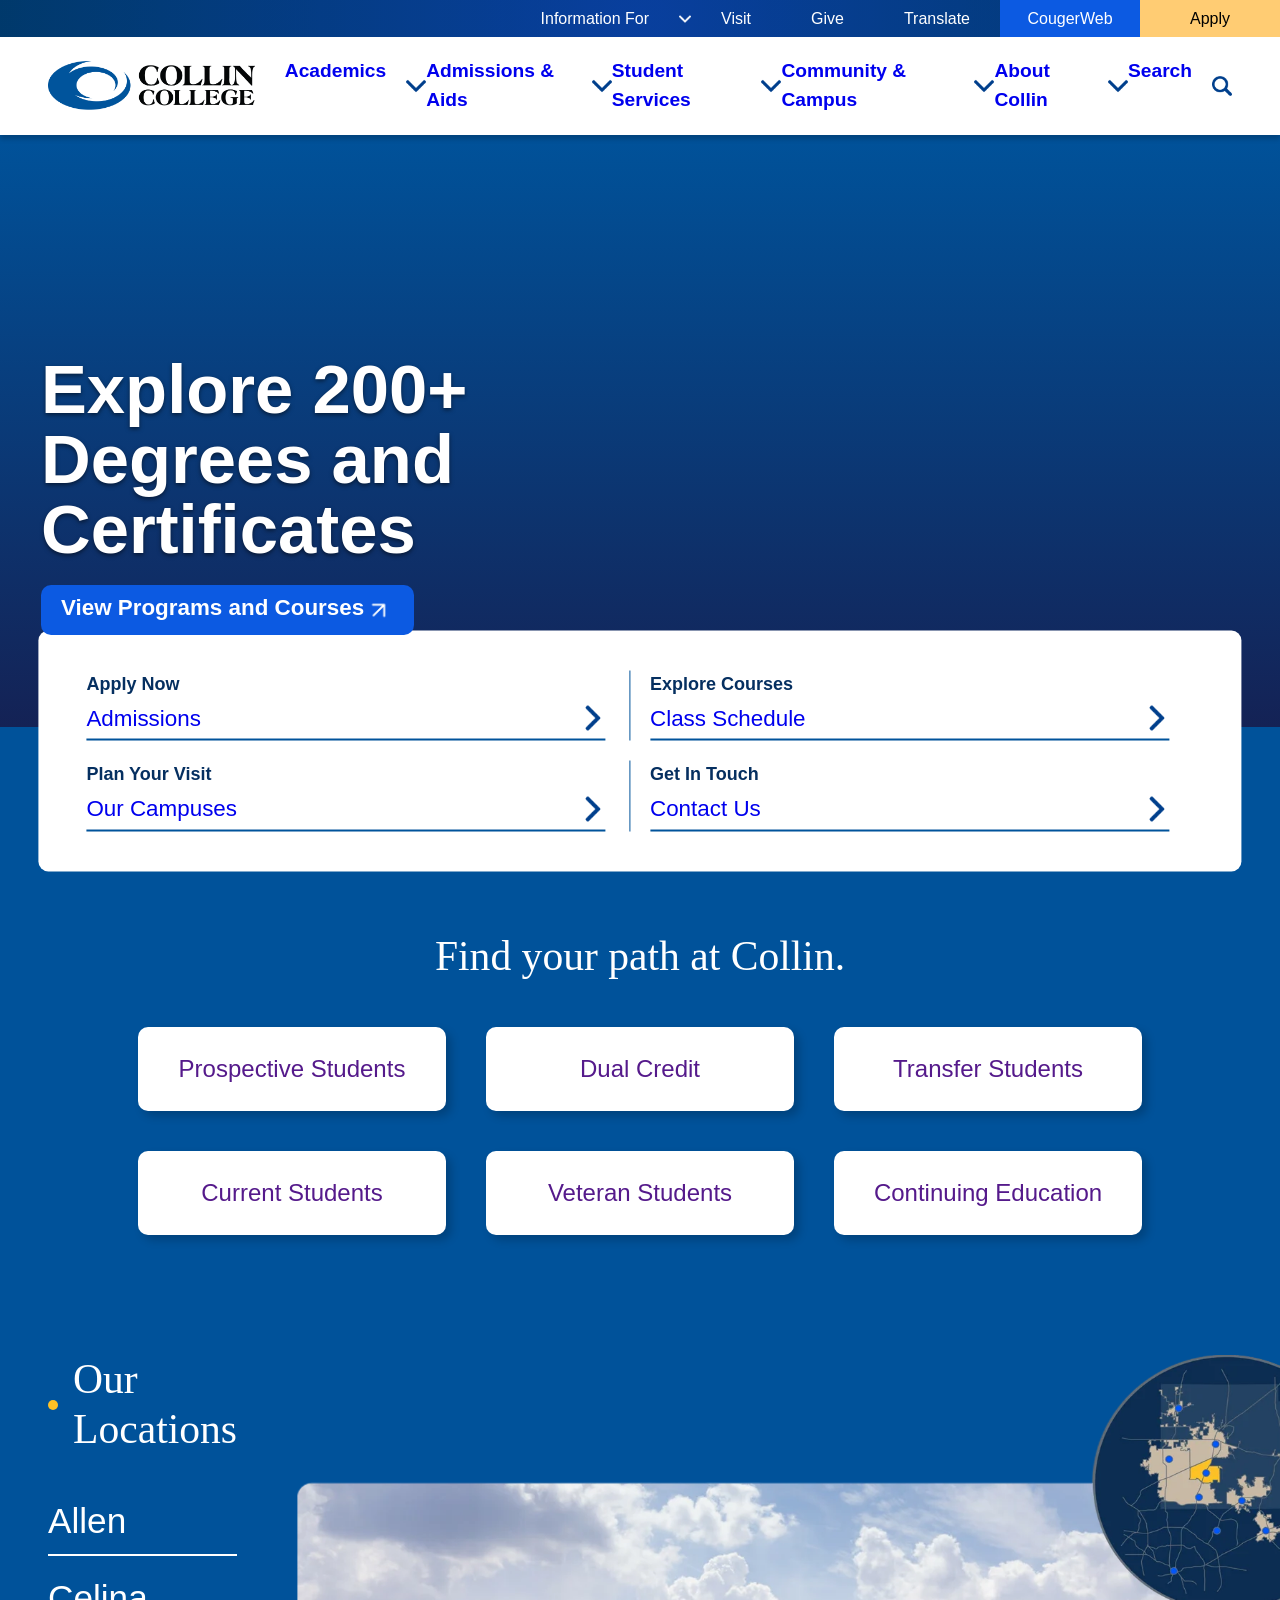
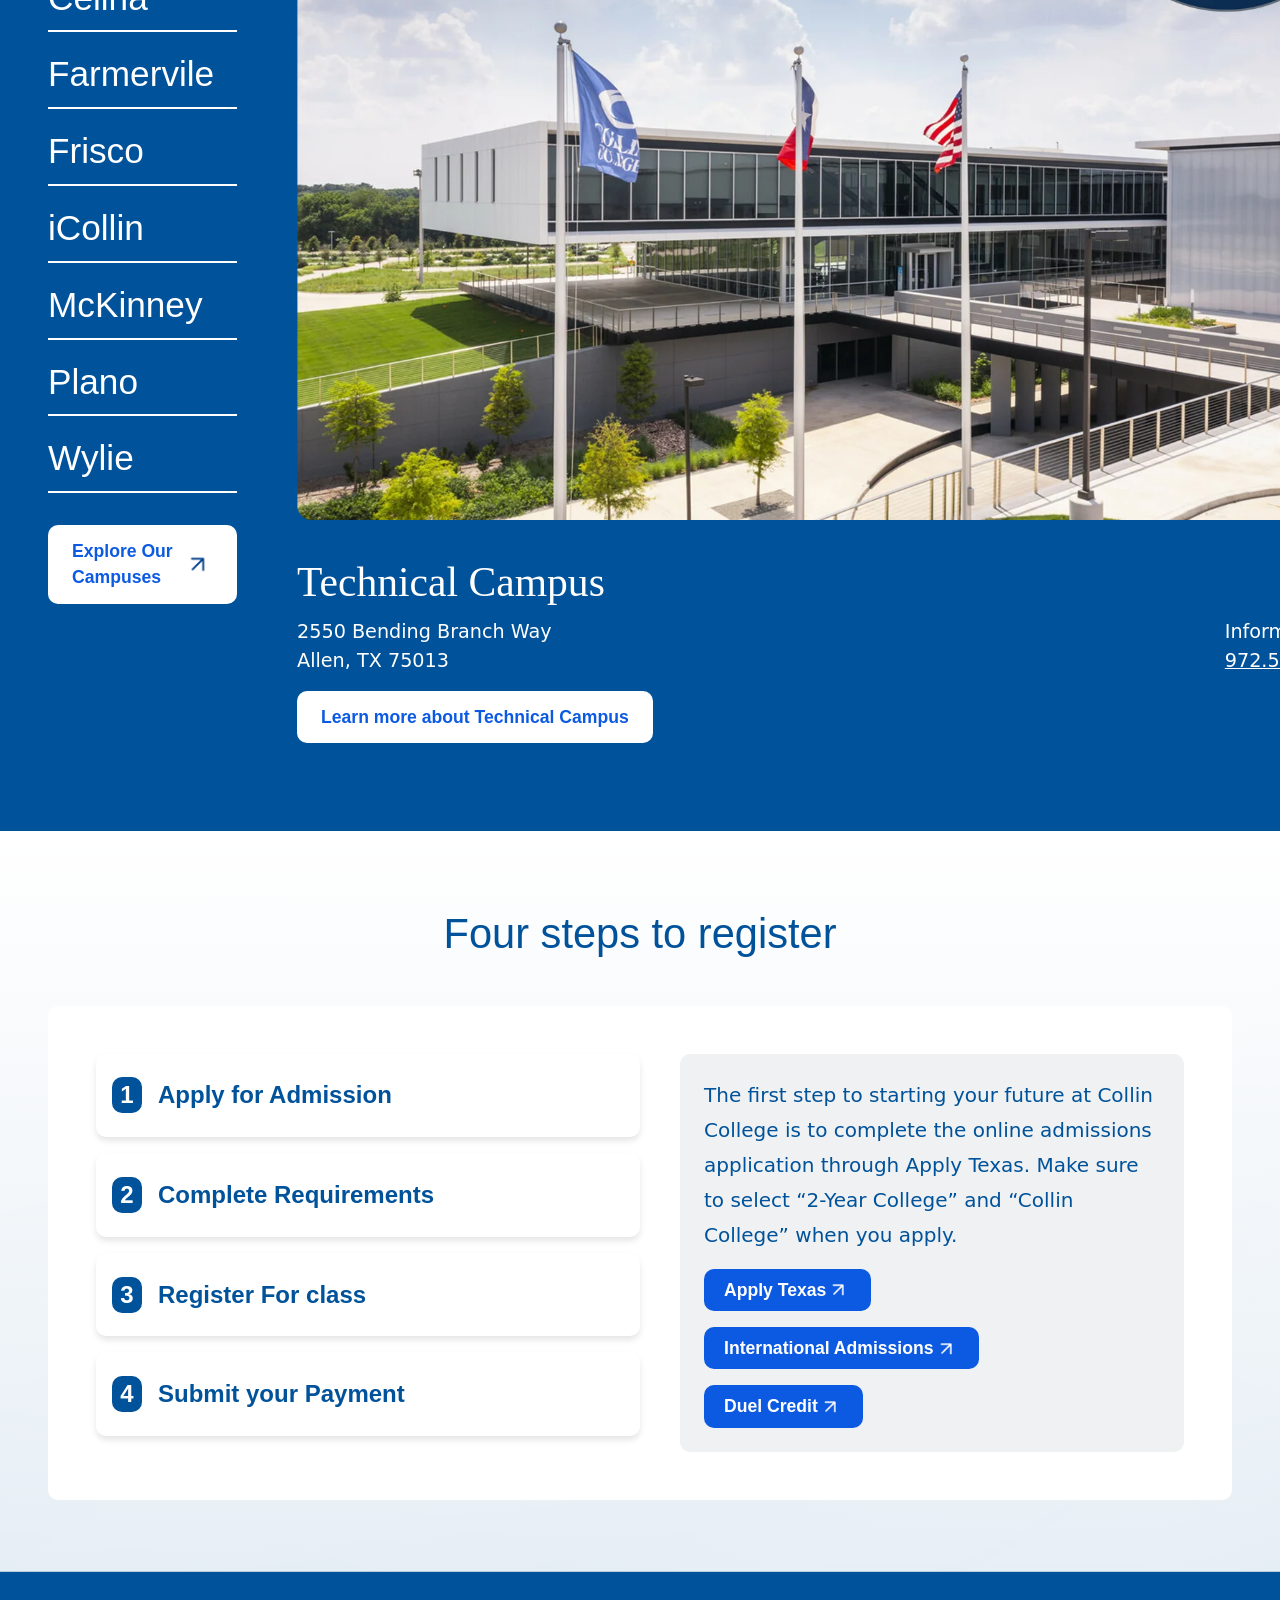
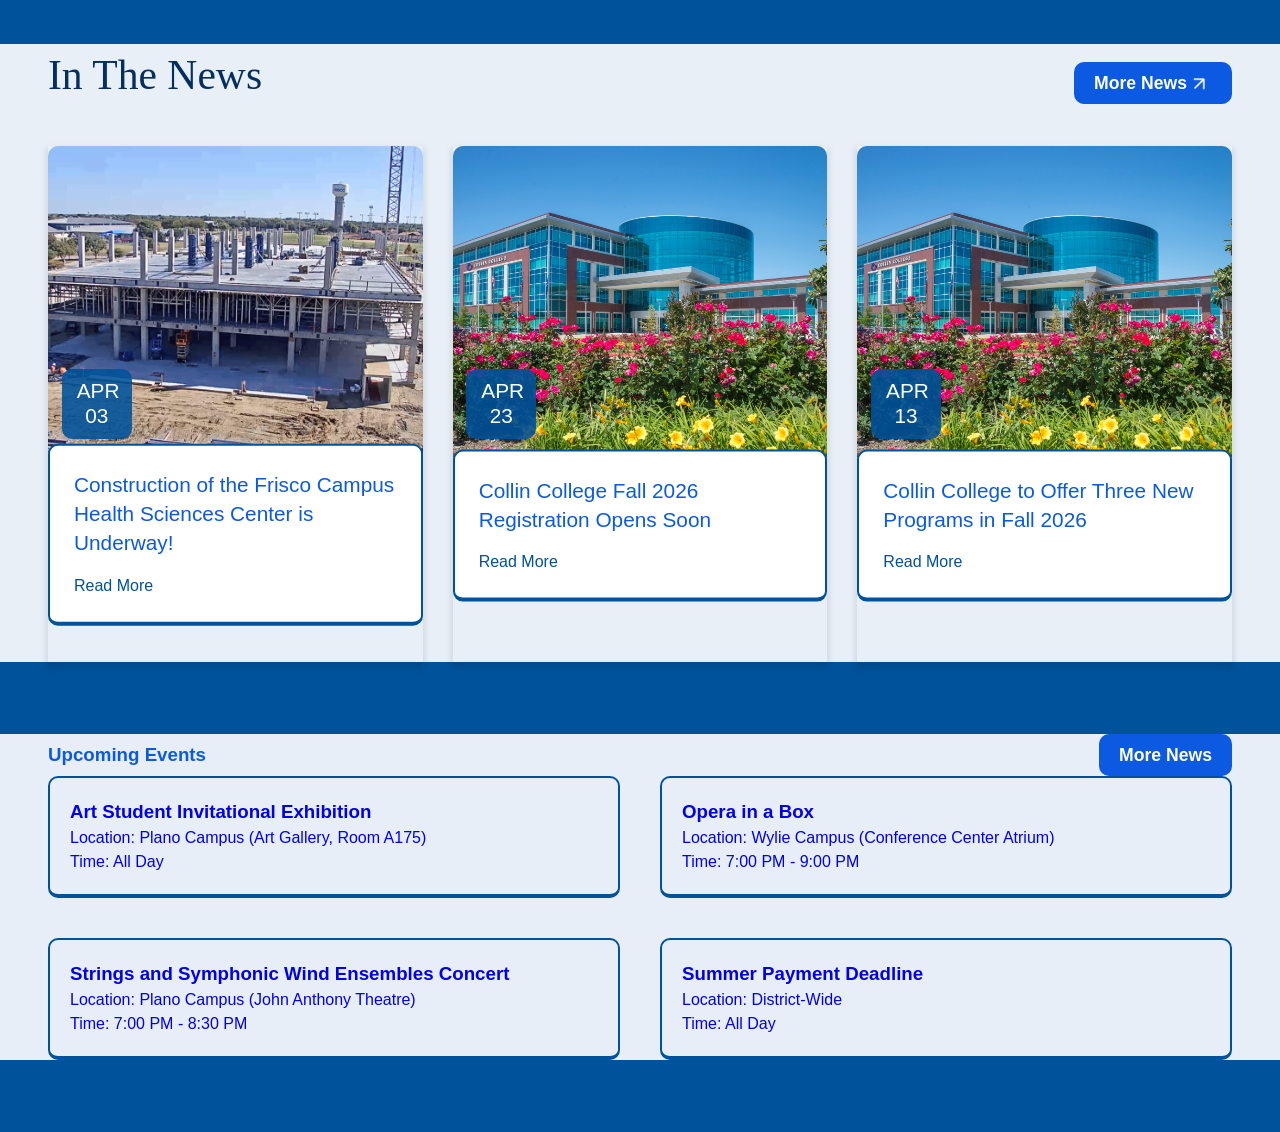
==== commit fe760cce: "123" ====
--- a/main.html
+++ b/main.html
@@ -227,52 +227,45 @@
         </div>
 
         <div class="events-feed-listing">
-            <div class= "event-list">
-                <a href="#">
-                    <a href="#">
-                        <time datetime="2026-04-13" class="event-card-date"></time>
-                        <div class="event-info">
-                            <h3>Art Student Invitational Exhibition</h3>
-                            <p class="event-card-detail">Location: Plano Campus (Art Gallery, Room A175)</p>
-                            <p class="event-card-detail">Time: All Day</p>
-                        </div>
-                    </a>
-                </a>
-
-                <a href="#">
-                    <a href="#">
-                        <time datetime="2026-04-27" class="event-card-date"></time>
-                        <div class="event-info">
-                            <h3>Opera in a Box</h3>
-                            <p class="event-card-detail">Location: Wylie Campus (Conference Center Atrium)</p>
-                            <p class="event-card-detail">Time: 7:00 PM - 9:00 PM</p>
-                        </div>
-                    </a>
-                </a>
-
-                <a href="#">
-                    <a href="#">
-                        <time datetime="2026-04-28" class="event-card-date"></time>
-                        <div class="event-info">
-                            <h3>Strings and Symphonic Wind Ensembles Concert</h3>
-                            <p class="event-card-detail">Location: Plano Campus (John Anthony Theatre)</p>
-                            <p class="event-card-detail">Time: 7:00 PM - 8:30 PM</p>
-                        </div>
-                    </a>
-                </a>
-
-                <a href="#">
-                    <a href="#">
-                        <time datetime="2026-04-29" class="event-card-date"></time>
-                        <div class="event-info">
-                            <h3>Summer Payment Deadline</h3>
-                            <p class="event-card-detail">Location: District-Wide</p>
-                            <p class="event-card-detail">Time: All Day</p>
-                        </div>
-                    </a>
-                </a>
-
-            </div>
+        
+            <a href="#">
+                <time datetime="2026-04-13" class="event-card-date"></time>
+                <div class="event-info">
+                    <h3>Art Student Invitational Exhibition</h3>
+                    <p class="event-card-detail">Location: Plano Campus (Art Gallery, Room A175)</p>
+                    <p class="event-card-detail">Time: All Day</p>
+                </div>
+            </a>
+            
+
+            <a href="#">
+                <time datetime="2026-04-27" class="event-card-date"></time>
+                <div class="event-info">
+                    <h3>Opera in a Box</h3>
+                    <p class="event-card-detail">Location: Wylie Campus (Conference Center Atrium)</p>
+                    <p class="event-card-detail">Time: 7:00 PM - 9:00 PM</p>
+                </div>
+            </a>
+
+
+            <a href="#">
+                <time datetime="2026-04-28" class="event-card-date"></time>
+                <div class="event-info">
+                    <h3>Strings and Symphonic Wind Ensembles Concert</h3>
+                    <p class="event-card-detail">Location: Plano Campus (John Anthony Theatre)</p>
+                    <p class="event-card-detail">Time: 7:00 PM - 8:30 PM</p>
+                </div>
+            </a>
+            
+            <a href="#">
+                <time datetime="2026-04-29" class="event-card-date"></time>
+                <div class="event-info">
+                    <h3>Summer Payment Deadline</h3>
+                    <p class="event-card-detail">Location: District-Wide</p>
+                    <p class="event-card-detail">Time: All Day</p>
+                </div>
+            </a>
+        
         </div>
     </div>
     
--- a/style.css
+++ b/style.css
@@ -758,4 +758,20 @@
             cursor: pointer;  
         }   
     }
-}
+
+    .events-feed-listing {
+        display: grid;
+        grid-template-columns: repeat(2, 1fr);
+        grid-template-rows: repeat(2, 1fr);
+        gap: 40px;
+
+        a {
+            display: block;
+            border-radius: 10px;
+            padding: 20px;
+            text-decoration: none; 
+            border: 2px solid #00539B;
+            border-bottom: 4px solid #00539B;
+        }
+    }
+}
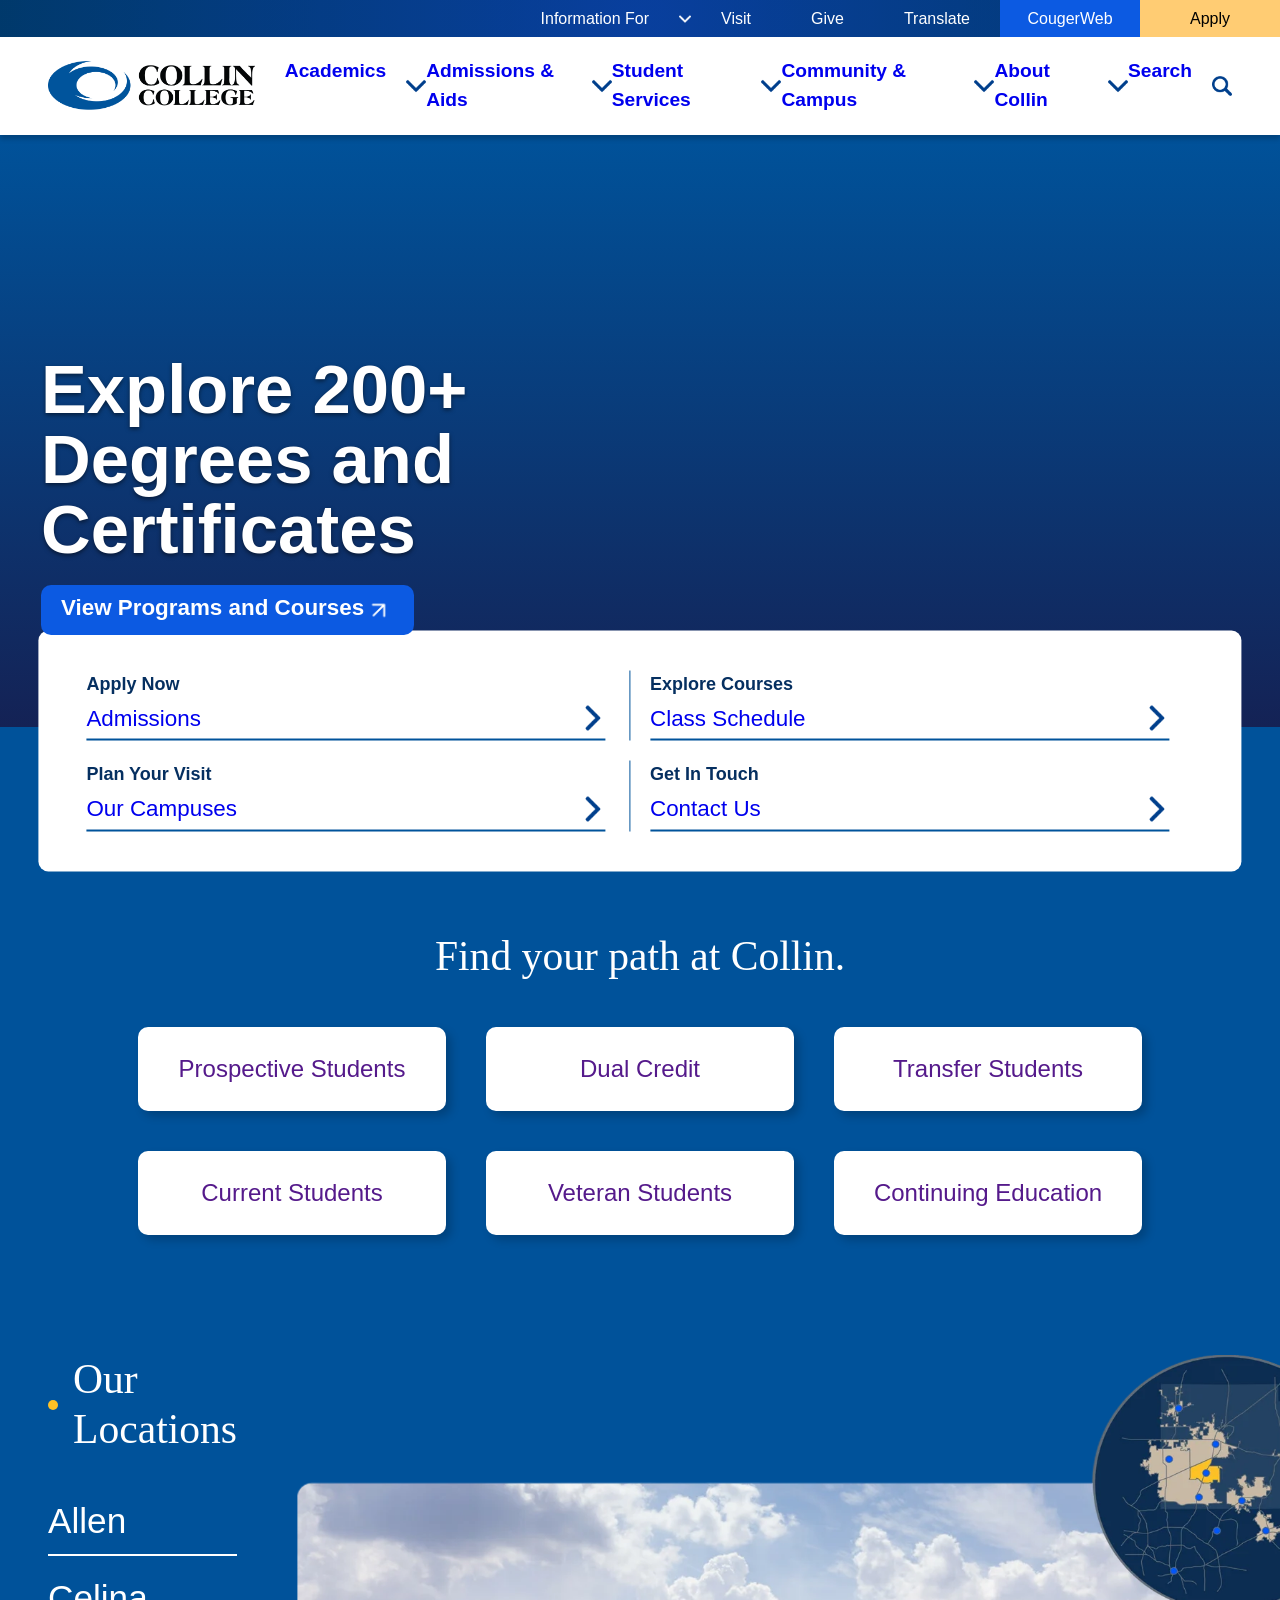
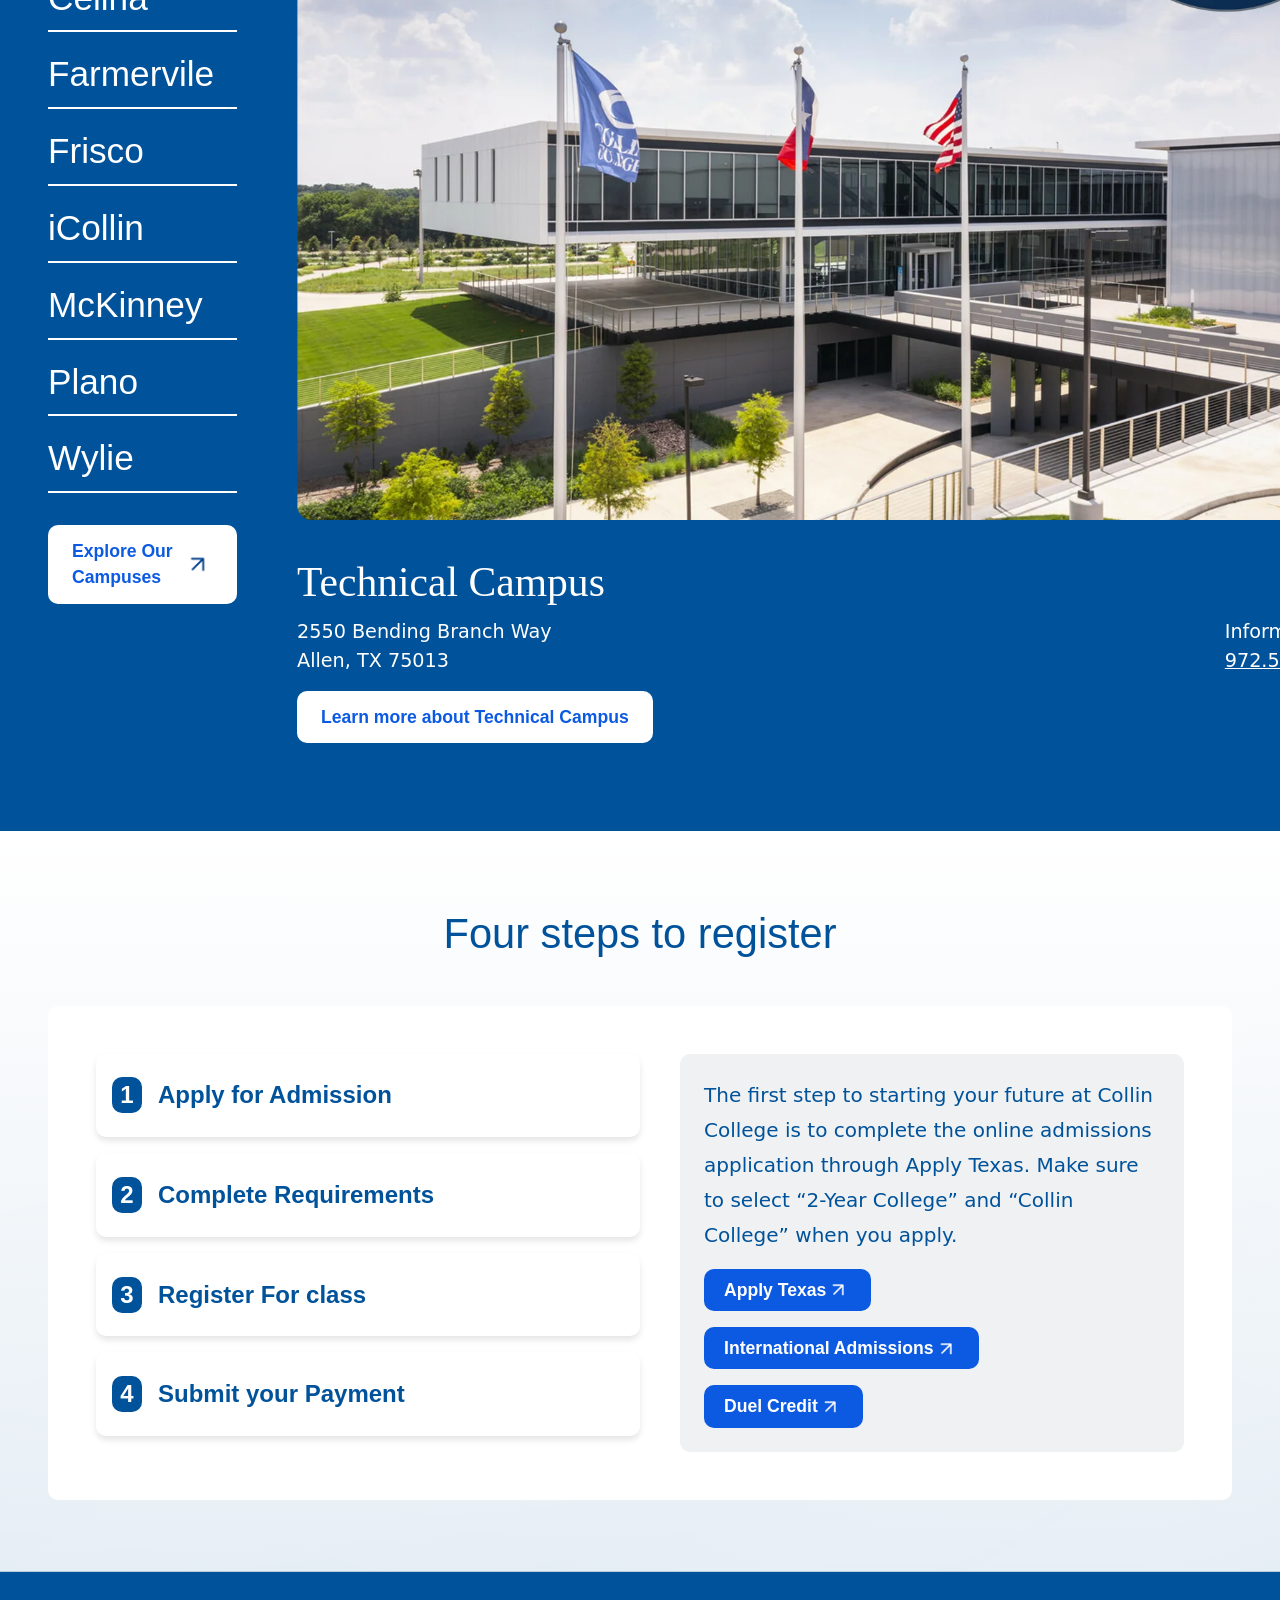
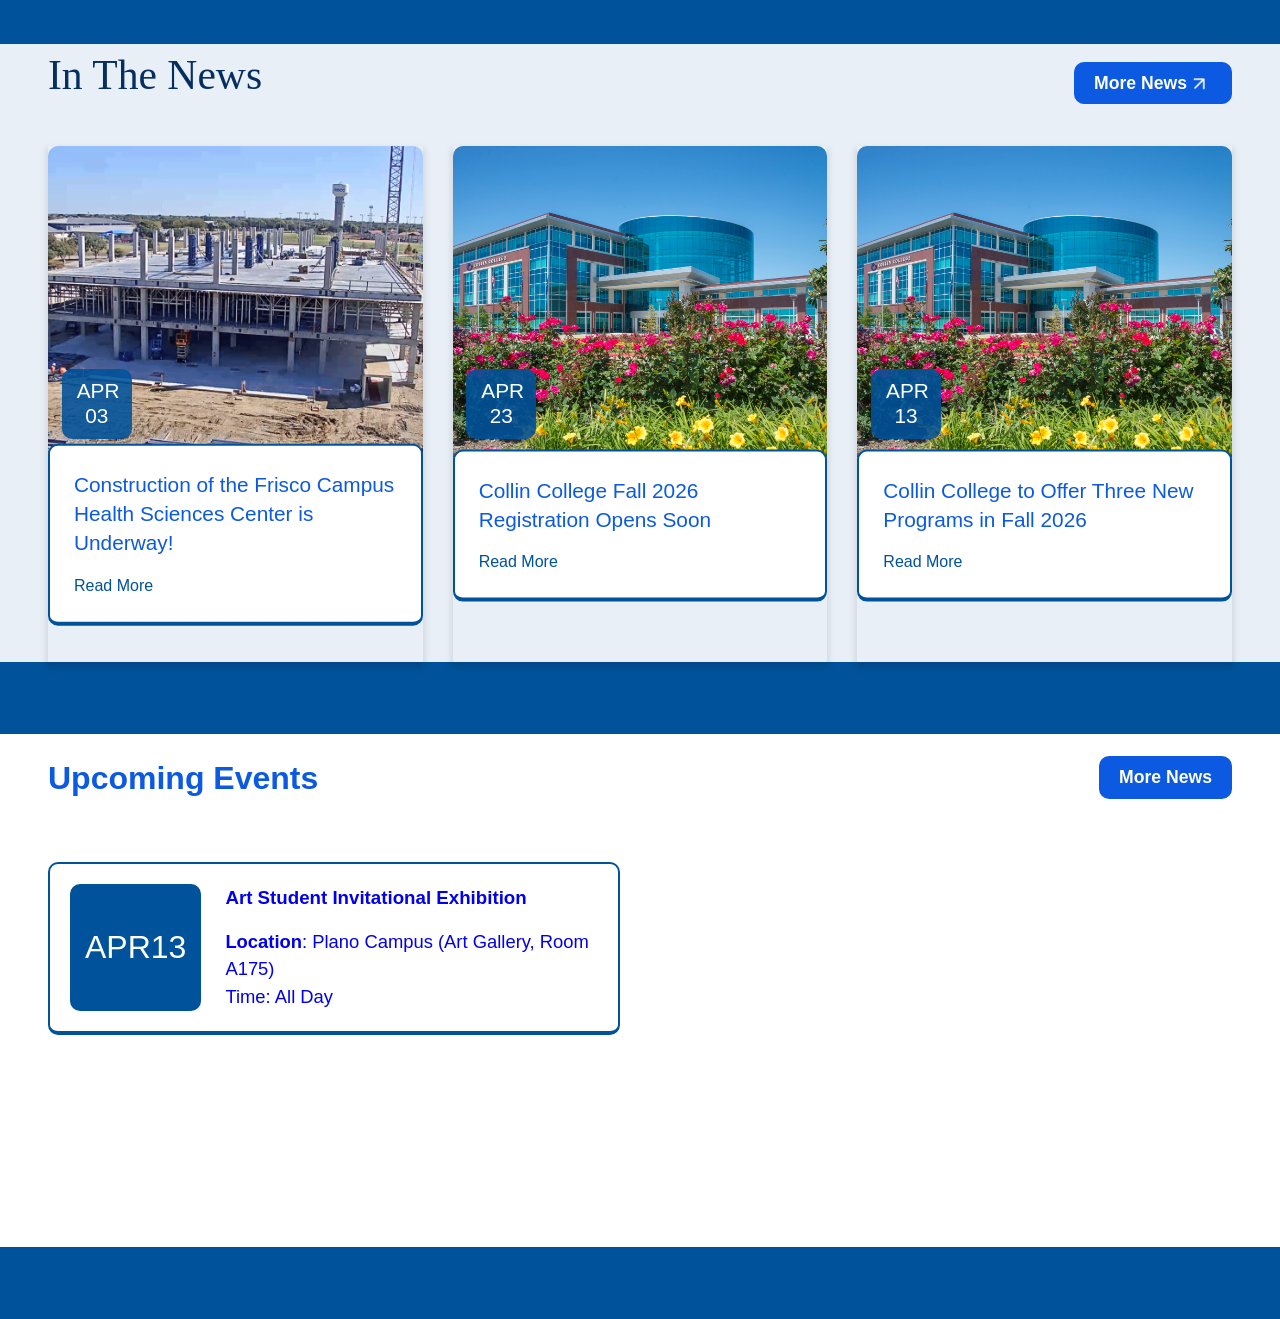
==== commit 2cc39f0b: "123" ====
--- a/main.html
+++ b/main.html
@@ -227,19 +227,20 @@
         </div>
 
         <div class="events-feed-listing">
-        
             <a href="#">
-                <time datetime="2026-04-13" class="event-card-date"></time>
+                <time datetime="2026-04-13" class="event-card-date">
+                    <span>APR</span>
+                    <span>13</span>
+                </time>
                 <div class="event-info">
                     <h3>Art Student Invitational Exhibition</h3>
-                    <p class="event-card-detail">Location: Plano Campus (Art Gallery, Room A175)</p>
+                    <p class="event-card-detail"> <strong>Location</strong>: Plano Campus (Art Gallery, Room A175)</p>
                     <p class="event-card-detail">Time: All Day</p>
                 </div>
             </a>
             
-
-            <a href="#">
-                <time datetime="2026-04-27" class="event-card-date"></time>
+            <!-- <a href="#">
+                <time datetime="2026-04-27" class="event-card-date">APR 29</time>
                 <div class="event-info">
                     <h3>Opera in a Box</h3>
                     <p class="event-card-detail">Location: Wylie Campus (Conference Center Atrium)</p>
@@ -249,22 +250,22 @@
 
 
             <a href="#">
-                <time datetime="2026-04-28" class="event-card-date"></time>
+                <time datetime="2026-04-28" class="event-card-date">APR 29</time>
                 <div class="event-info">
                     <h3>Strings and Symphonic Wind Ensembles Concert</h3>
                     <p class="event-card-detail">Location: Plano Campus (John Anthony Theatre)</p>
                     <p class="event-card-detail">Time: 7:00 PM - 8:30 PM</p>
                 </div>
             </a>
-            
+
             <a href="#">
-                <time datetime="2026-04-29" class="event-card-date"></time>
+                <time datetime="2026-04-29" class="event-card-date">APR 30</time>
                 <div class="event-info">
                     <h3>Summer Payment Deadline</h3>
                     <p class="event-card-detail">Location: District-Wide</p>
                     <p class="event-card-detail">Time: All Day</p>
                 </div>
-            </a>
+            </a> -->
         
         </div>
     </div>
--- a/style.css
+++ b/style.css
@@ -723,7 +723,7 @@
     display: grid;
     
     grid-template-rows: 2fr;
-    background-color: rgba(232, 238, 247);
+    background-color: white;
     padding: 0 48px;
     margin: 72px 0 ;
 
@@ -731,12 +731,13 @@
         display: flex;
         justify-content: space-between;
         align-items: center;
+        padding: 20px 0;
 
         h3 {
             color: var(--primary-background-color);
             font-family: "Atkinson Hyperlegible", sans-serif;
             font-weight: 600;
-            font-size: 2    rem;
+            font-size: 2rem;
         }
 
         a {
@@ -764,14 +765,43 @@
         grid-template-columns: repeat(2, 1fr);
         grid-template-rows: repeat(2, 1fr);
         gap: 40px;
+        margin: 40px 0 0;
 
         a {
-            display: block;
+            display: inline-flex;
             border-radius: 10px;
             padding: 20px;
             text-decoration: none; 
             border: 2px solid #00539B;
             border-bottom: 4px solid #00539B;
-        }
-    }
-}
+
+            time {
+                display: flex;             
+                text-align: center;
+
+                color: white;
+                align-items: center;
+                width: fit-content;
+                border-radius: 10px;
+                padding: 10px 15px;
+                font-size: 2rem;
+                background-color: #00539B;
+            }
+
+            .event-info{
+                display: grid;
+                padding: 0 0 0 24px;
+
+                h3 {
+                    padding: 0 0 16px;
+                }
+
+                p {
+                    font-size: 1.15rem;
+                    
+                    
+                }
+            }
+        }
+    }
+}
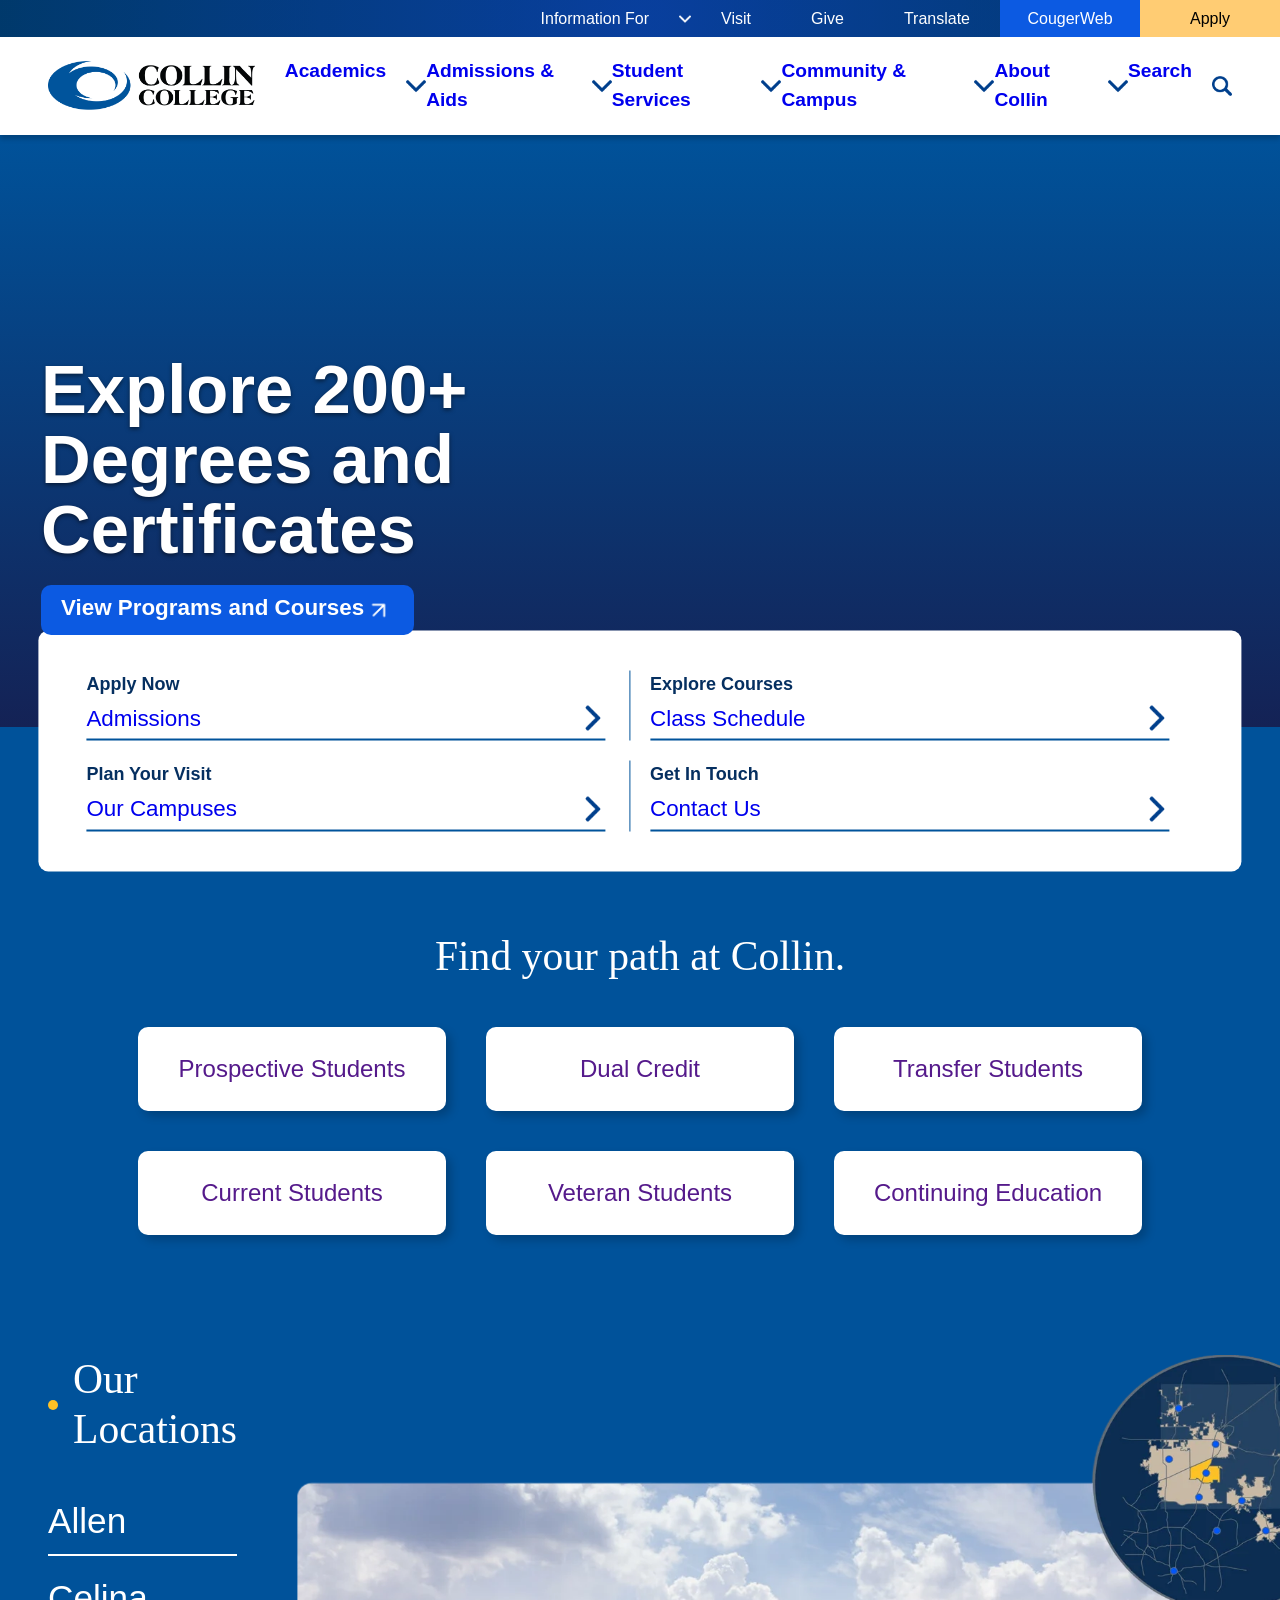
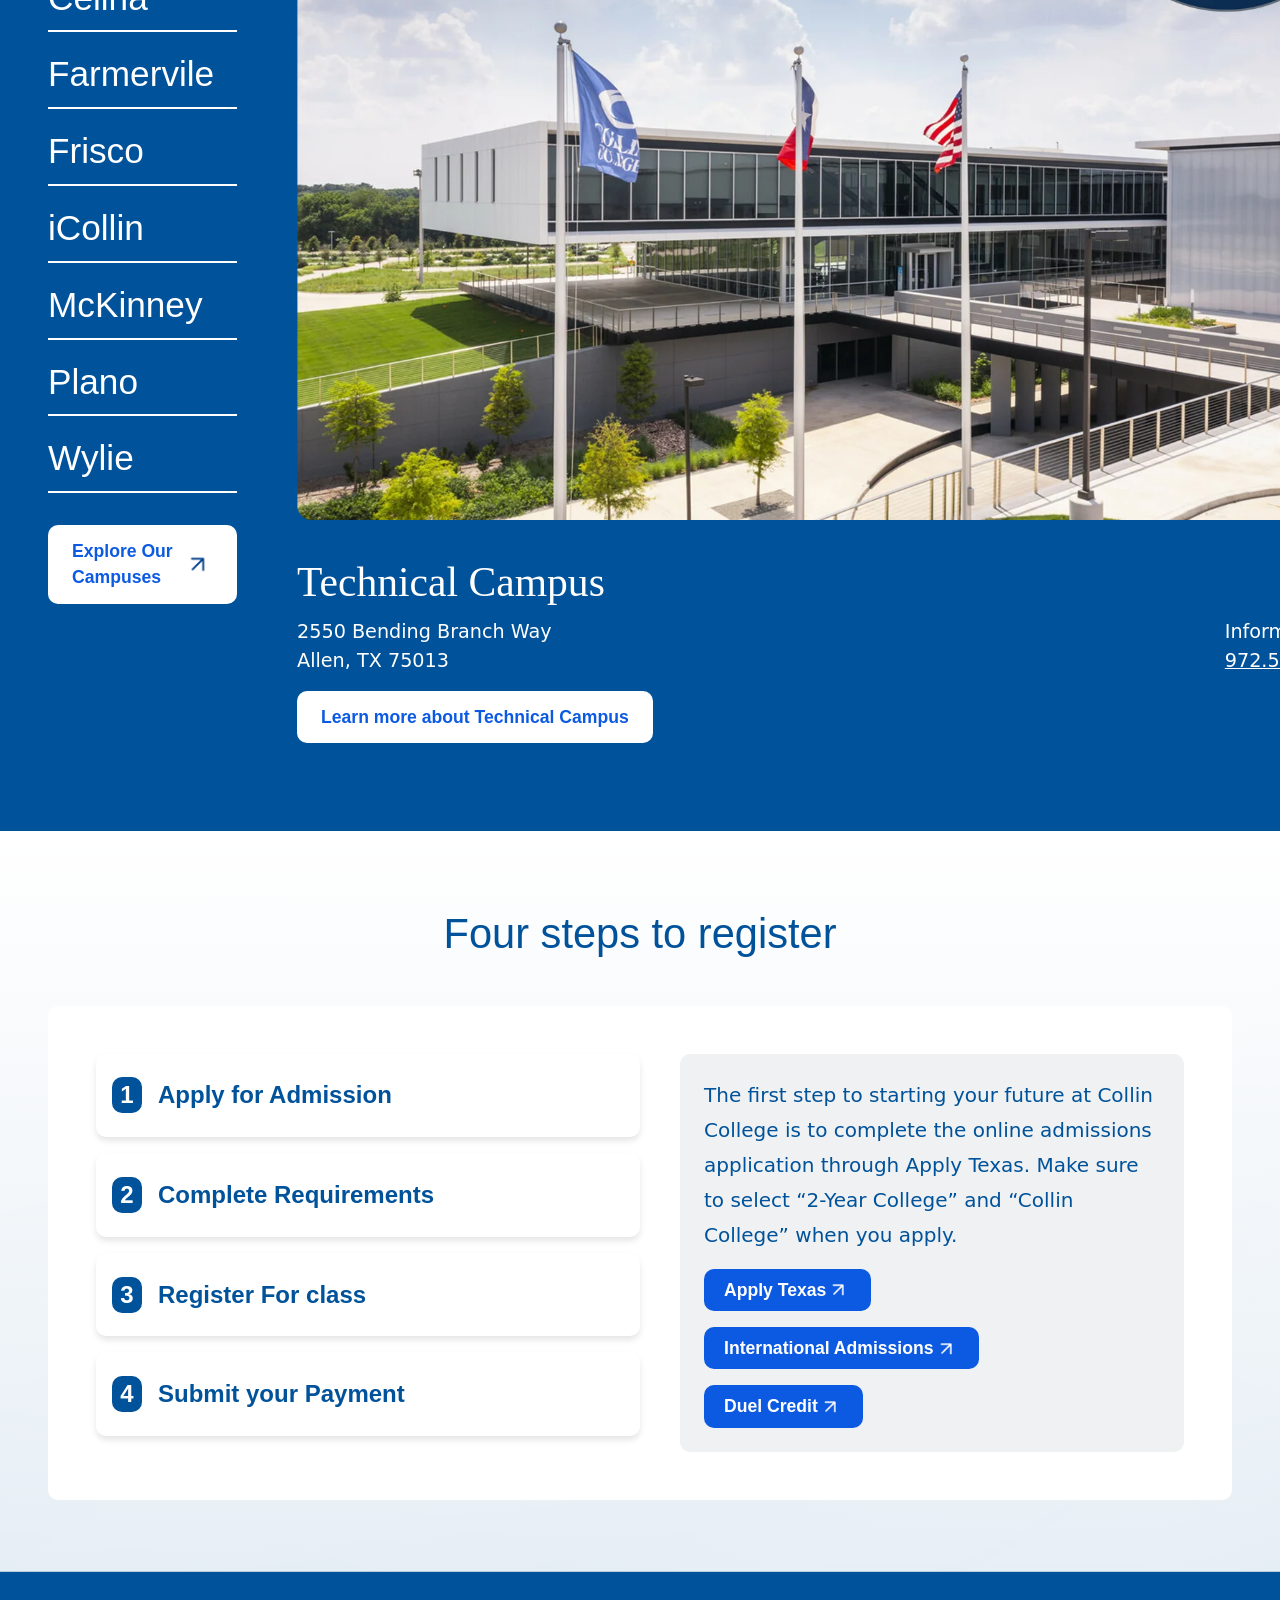
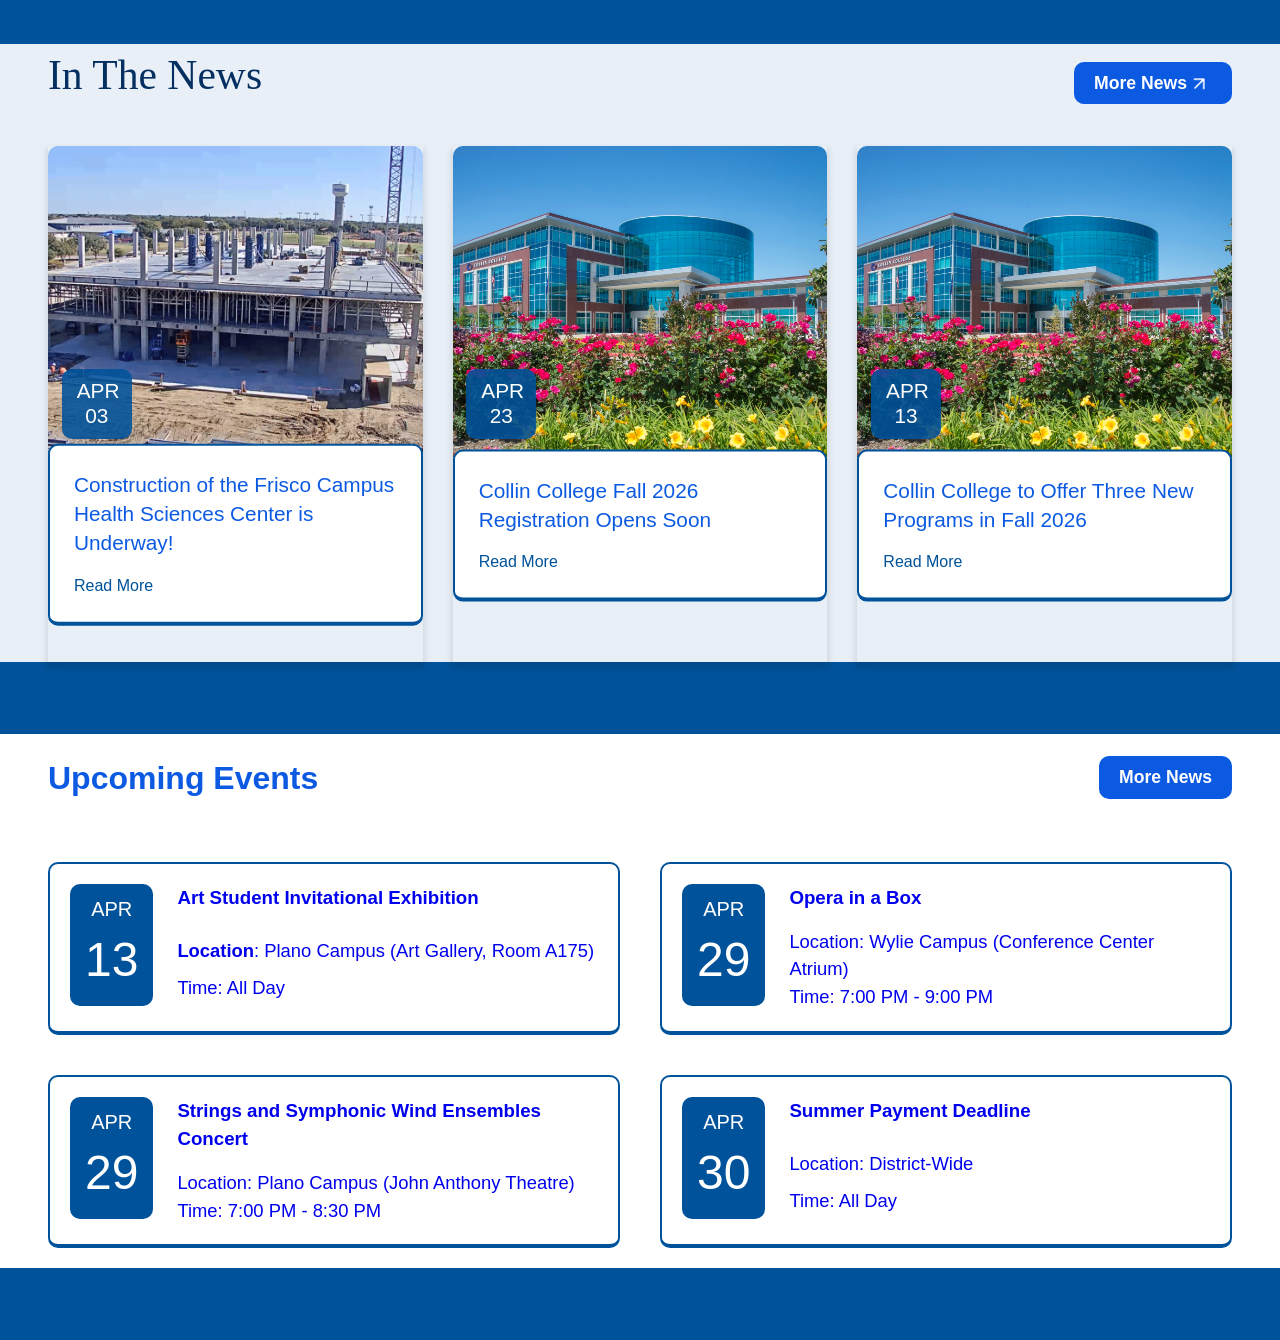
==== commit a3ce916d: "123" ====
--- a/main.html
+++ b/main.html
@@ -229,8 +229,8 @@
         <div class="events-feed-listing">
             <a href="#">
                 <time datetime="2026-04-13" class="event-card-date">
-                    <span>APR</span>
-                    <span>13</span>
+                    <span class="card-month">APR</span>
+                    <span class="card-day">13</span>
                 </time>
                 <div class="event-info">
                     <h3>Art Student Invitational Exhibition</h3>
@@ -239,8 +239,11 @@
                 </div>
             </a>
             
-            <!-- <a href="#">
-                <time datetime="2026-04-27" class="event-card-date">APR 29</time>
+            <a href="#">
+                <time datetime="2026-04-27" class="event-card-date">
+                    <span class="card-month">APR</span>
+                    <span class="card-day">29</span>
+                </time>
                 <div class="event-info">
                     <h3>Opera in a Box</h3>
                     <p class="event-card-detail">Location: Wylie Campus (Conference Center Atrium)</p>
@@ -250,7 +253,10 @@
 
 
             <a href="#">
-                <time datetime="2026-04-28" class="event-card-date">APR 29</time>
+                <time datetime="2026-04-28" class="event-card-date">
+                    <span class="card-month">APR</span>
+                    <span class="card-day">29</span>
+                </time>
                 <div class="event-info">
                     <h3>Strings and Symphonic Wind Ensembles Concert</h3>
                     <p class="event-card-detail">Location: Plano Campus (John Anthony Theatre)</p>
@@ -259,13 +265,16 @@
             </a>
 
             <a href="#">
-                <time datetime="2026-04-29" class="event-card-date">APR 30</time>
+                <time datetime="2026-04-29" class="event-card-date">
+                    <span class="card-month">APR</span>
+                    <span class="card-day">30</span>
+                </time>
                 <div class="event-info">
                     <h3>Summer Payment Deadline</h3>
                     <p class="event-card-detail">Location: District-Wide</p>
                     <p class="event-card-detail">Time: All Day</p>
                 </div>
-            </a> -->
+            </a>
         
         </div>
     </div>
--- a/style.css
+++ b/style.css
@@ -673,7 +673,6 @@
                     line-height: 1.2; 
                     white-space: wrap;
                     width: 70px;
-                    white-space: normal;
                     text-align: center;
 
                     background-color: #00539BE0;
@@ -724,7 +723,7 @@
     
     grid-template-rows: 2fr;
     background-color: white;
-    padding: 0 48px;
+    padding: 0 48px 20px;
     margin: 72px 0 ;
 
     .event-header {
@@ -768,24 +767,34 @@
         margin: 40px 0 0;
 
         a {
-            display: inline-flex;
+            display: flex;
             border-radius: 10px;
             padding: 20px;
             text-decoration: none; 
             border: 2px solid #00539B;
             border-bottom: 4px solid #00539B;
-
+            
             time {
-                display: flex;             
+                display: inline-flexbox;
+                height: fit-content; 
+                flex-direction: column;            
                 text-align: center;
-
+                
                 color: white;
-                align-items: center;
-                width: fit-content;
                 border-radius: 10px;
                 padding: 10px 15px;
                 font-size: 2rem;
                 background-color: #00539B;
+
+                .card-month {
+                    display: block;
+                    font-size: 1.25rem;
+                }
+
+                .card-day {
+                    margin: 0 0 8px;
+                    font-size: 3rem;
+                }
             }
 
             .event-info{
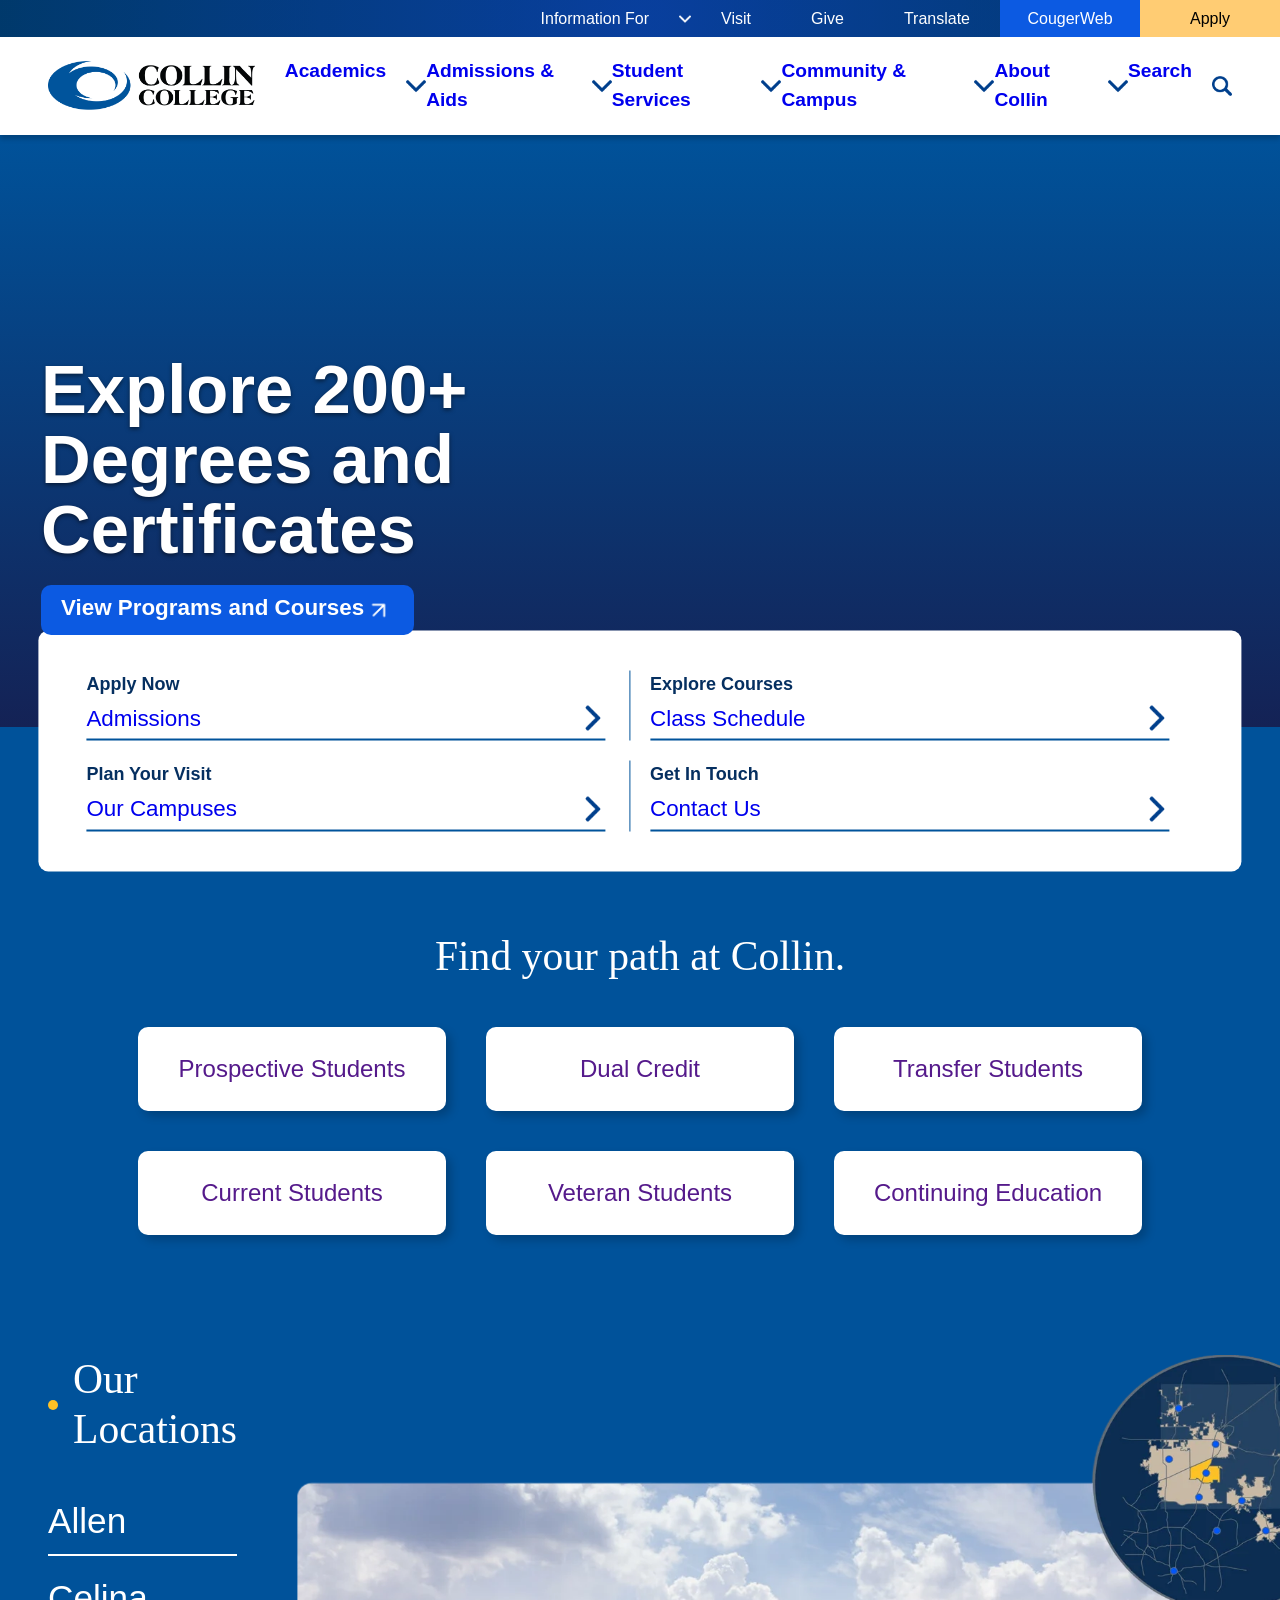
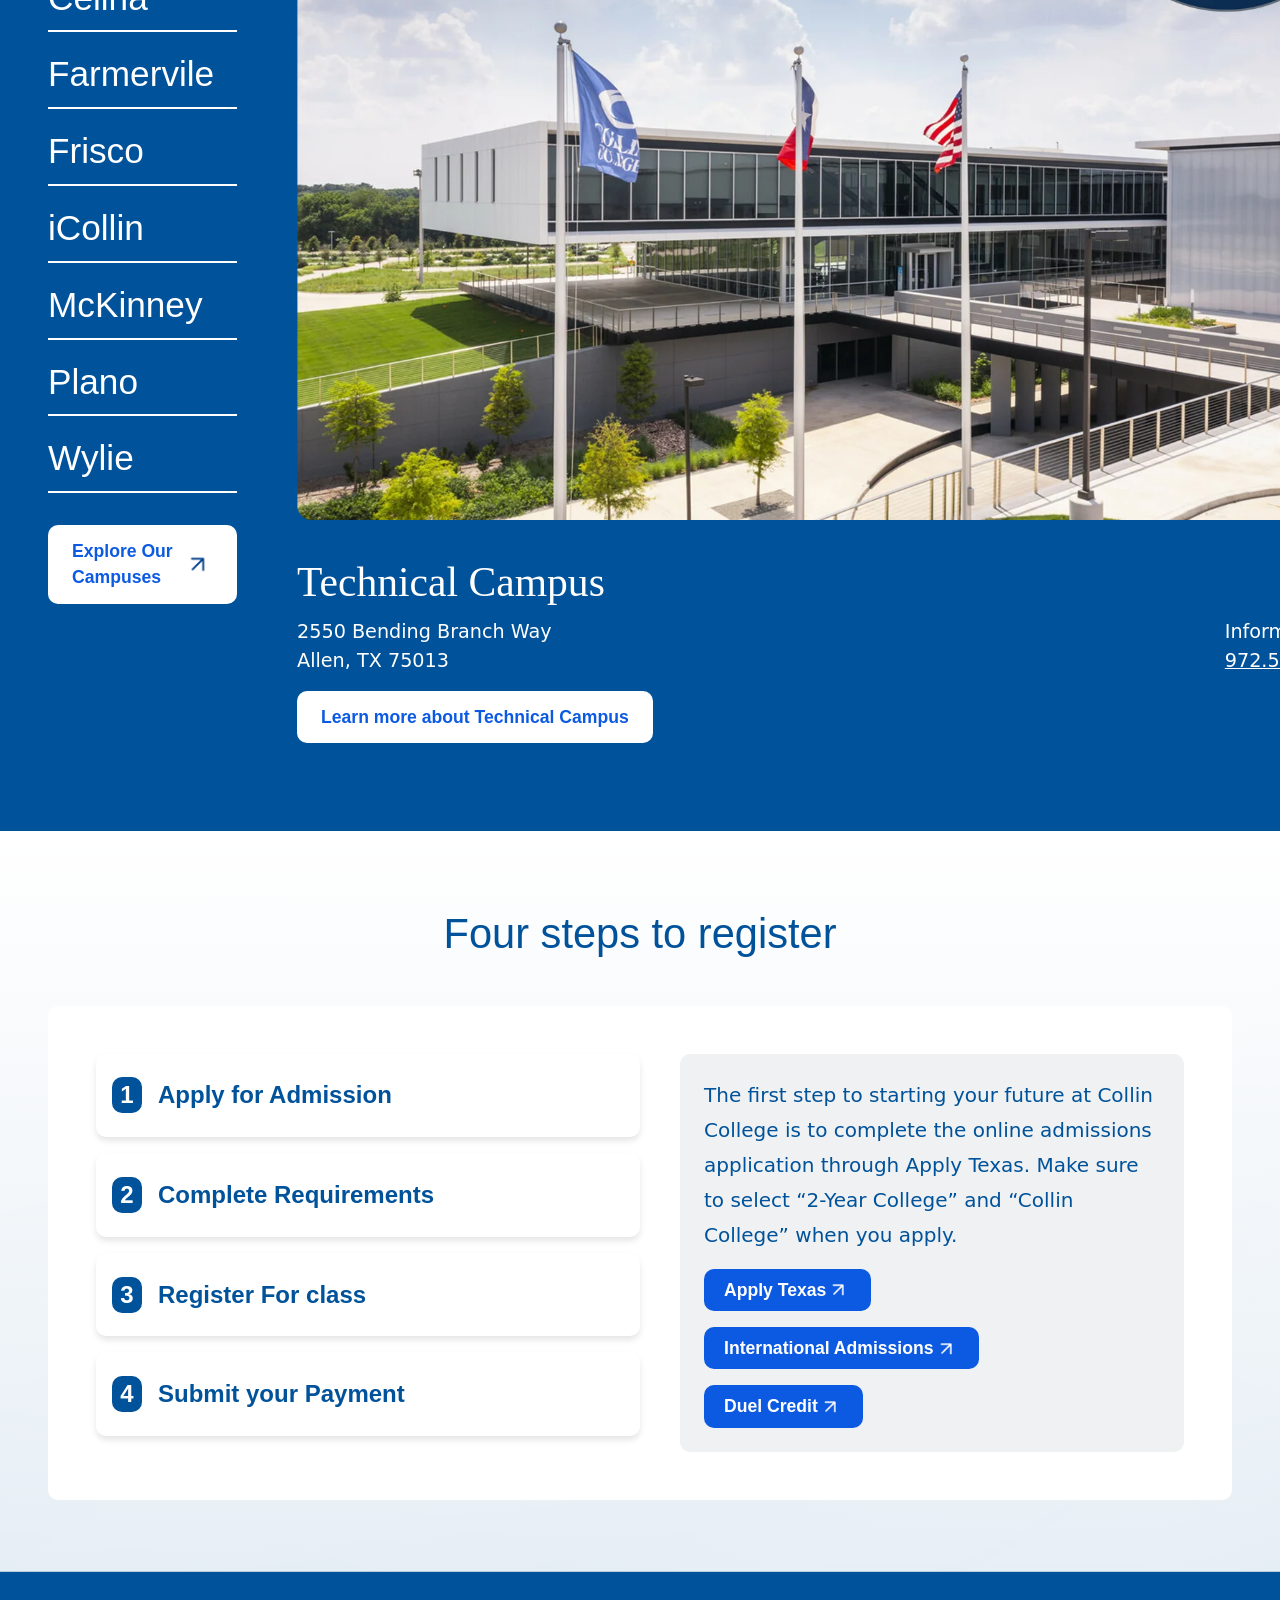
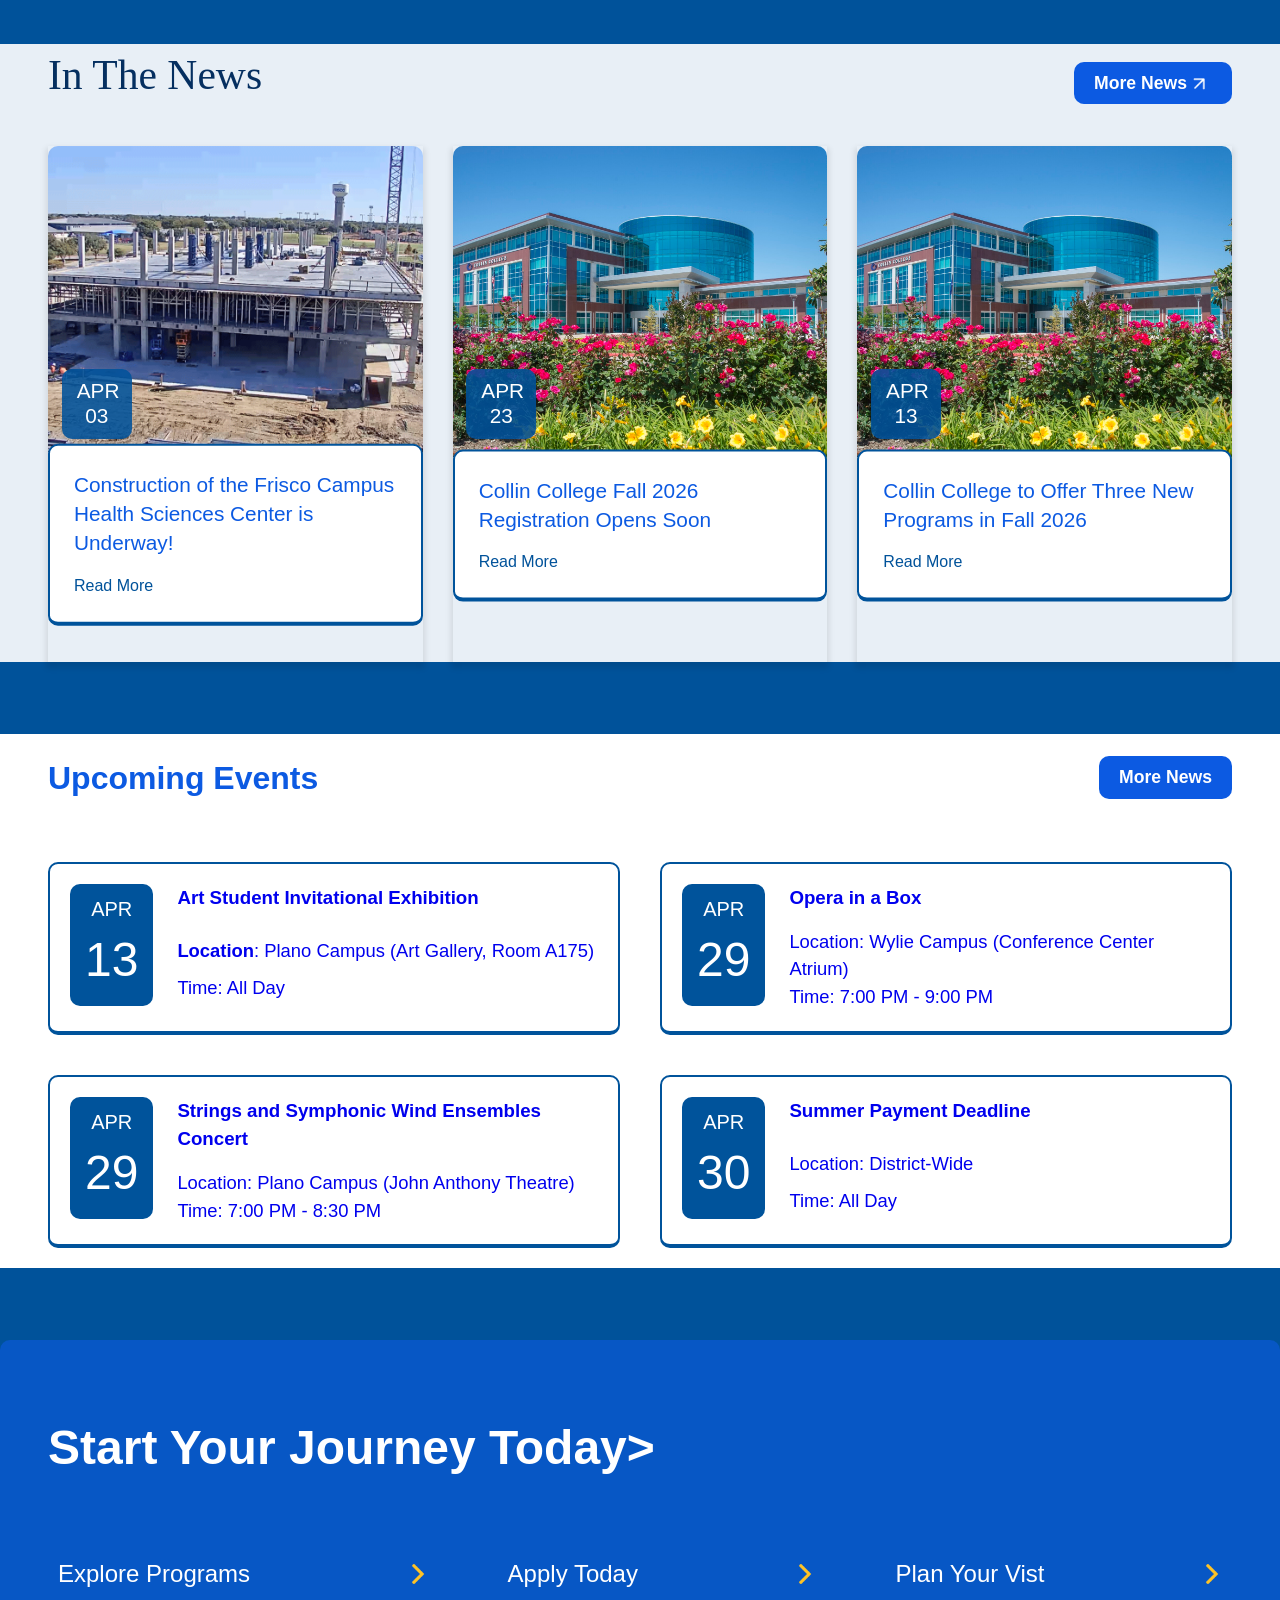
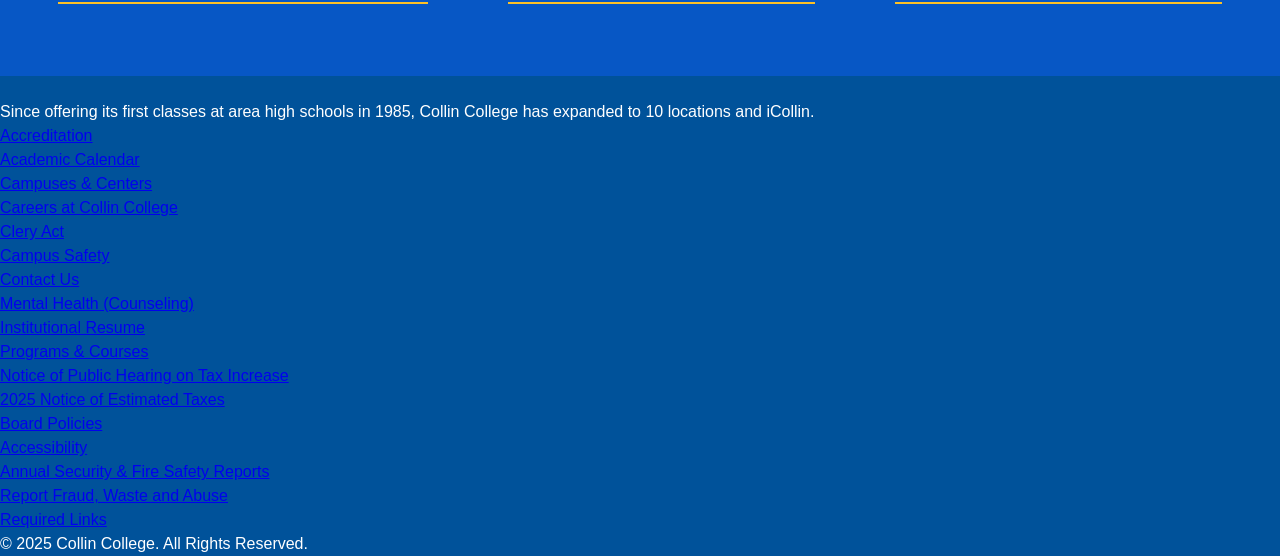
==== commit dd747bdd: "123" ====
--- a/main.html
+++ b/main.html
@@ -278,12 +278,61 @@
         
         </div>
     </div>
-    
-
 </body>
 
 <footer>
-    <div class="prefooter"></div>
-    <div class="footer-container"></div>
+    <div class="prefooter">
+        <h2>Start Your Journey Today></h2>
+        <div class="prefooter-links">
+            <span>Explore Programs
+                <img src="icons/right-arrow.png" alt="">
+            </span>
+
+            <span>Apply Today
+                <img src="icons/right-arrow.png" alt="">
+            </span>
+
+            <span>Plan Your Vist
+                <img src="icons/right-arrow.png" alt="">
+            </span>
+        </div>
+    </div>
+    <div class="footer-container">
+        <div class="footer-logo">
+            <img src="" alt="">
+            <p>Since offering its first classes at area high schools in 1985, 
+                Collin College has expanded to 10 locations and iCollin.</p>
+        </div>
+
+        <div class="footer-primary">
+            <ul>
+                <li><a href="#">Accreditation</a></li>
+                <li><a href="#">Academic Calendar</a></li>
+                <li><a href="#">Campuses & Centers</a></li>
+                <li><a href="#">Careers at Collin College</a></li>
+                <li><a href="#">Clery Act</a></li>
+                <li><a href="#">Campus Safety</a></li>
+                <li><a href="#">Contact Us</a></li>
+                <li><a href="#">Mental Health (Counseling)</a></li>
+                <li><a href="#">Institutional Resume</a></li>
+                <li><a href="#">Programs & Courses</a></li>
+                <li><a href="#">Notice of Public Hearing on Tax Increase</a></li>
+                <li><a href="#">2025 Notice of Estimated Taxes</a></li>
+            </ul>
+        </div>
+
+        <div class="footer-secondary">
+            <ul>
+                <li><a href="#">Board Policies</a></li>
+                <li><a href="#">Accessibility</a></li>
+                <li><a href="#">Annual Security & Fire Safety Reports</a></li>
+                <li><a href="#">Report Fraud, Waste and Abuse</a></li>
+                <li><a href="#">Required Links</a></li>
+            </ul>
+            <div class="copyright">
+                <p>© 2025 Collin College. All Rights Reserved.</p>
+            </div>
+        </div>
+    </div>
 </footer>
 </html>
--- a/style.css
+++ b/style.css
@@ -814,3 +814,49 @@
         }
     }
 }
+
+/* Footer */
+
+.prefooter {
+    display: grid;
+    background-color: rgba(7, 87, 197);
+    padding: 72px 48px;
+    border-radius: 10px 10px 0 0;
+
+    h2 {
+        display: inline-block;
+        width: max-content;
+        font-size: 3rem;
+        margin: 0 0 72px;
+    }
+
+    .prefooter-links {
+        display: flex;
+        justify-content: space-between;
+        gap: 60px;
+
+        span {
+            display: flex;
+            justify-content: space-between;
+            font-size: 1.5rem;
+            padding: 0 0 10px;
+            flex-grow: 1;
+            align-items: center;
+            margin: 0 10px;     
+            border-bottom: 2px solid rgba(253, 193, 38);
+            img {
+                width: 20px;
+                filter: invert(82%) sepia(51%) saturate(954%) hue-rotate(336deg) brightness(102%) contrast(99%);
+            }
+        }
+    }
+
+    .footer-container {
+        display: flex;
+        color: white;
+        padding: 72px 48px;
+        background-color: var(--primary-background-color);
+        font-family: Arial, sans-serif;
+        
+    }   
+}
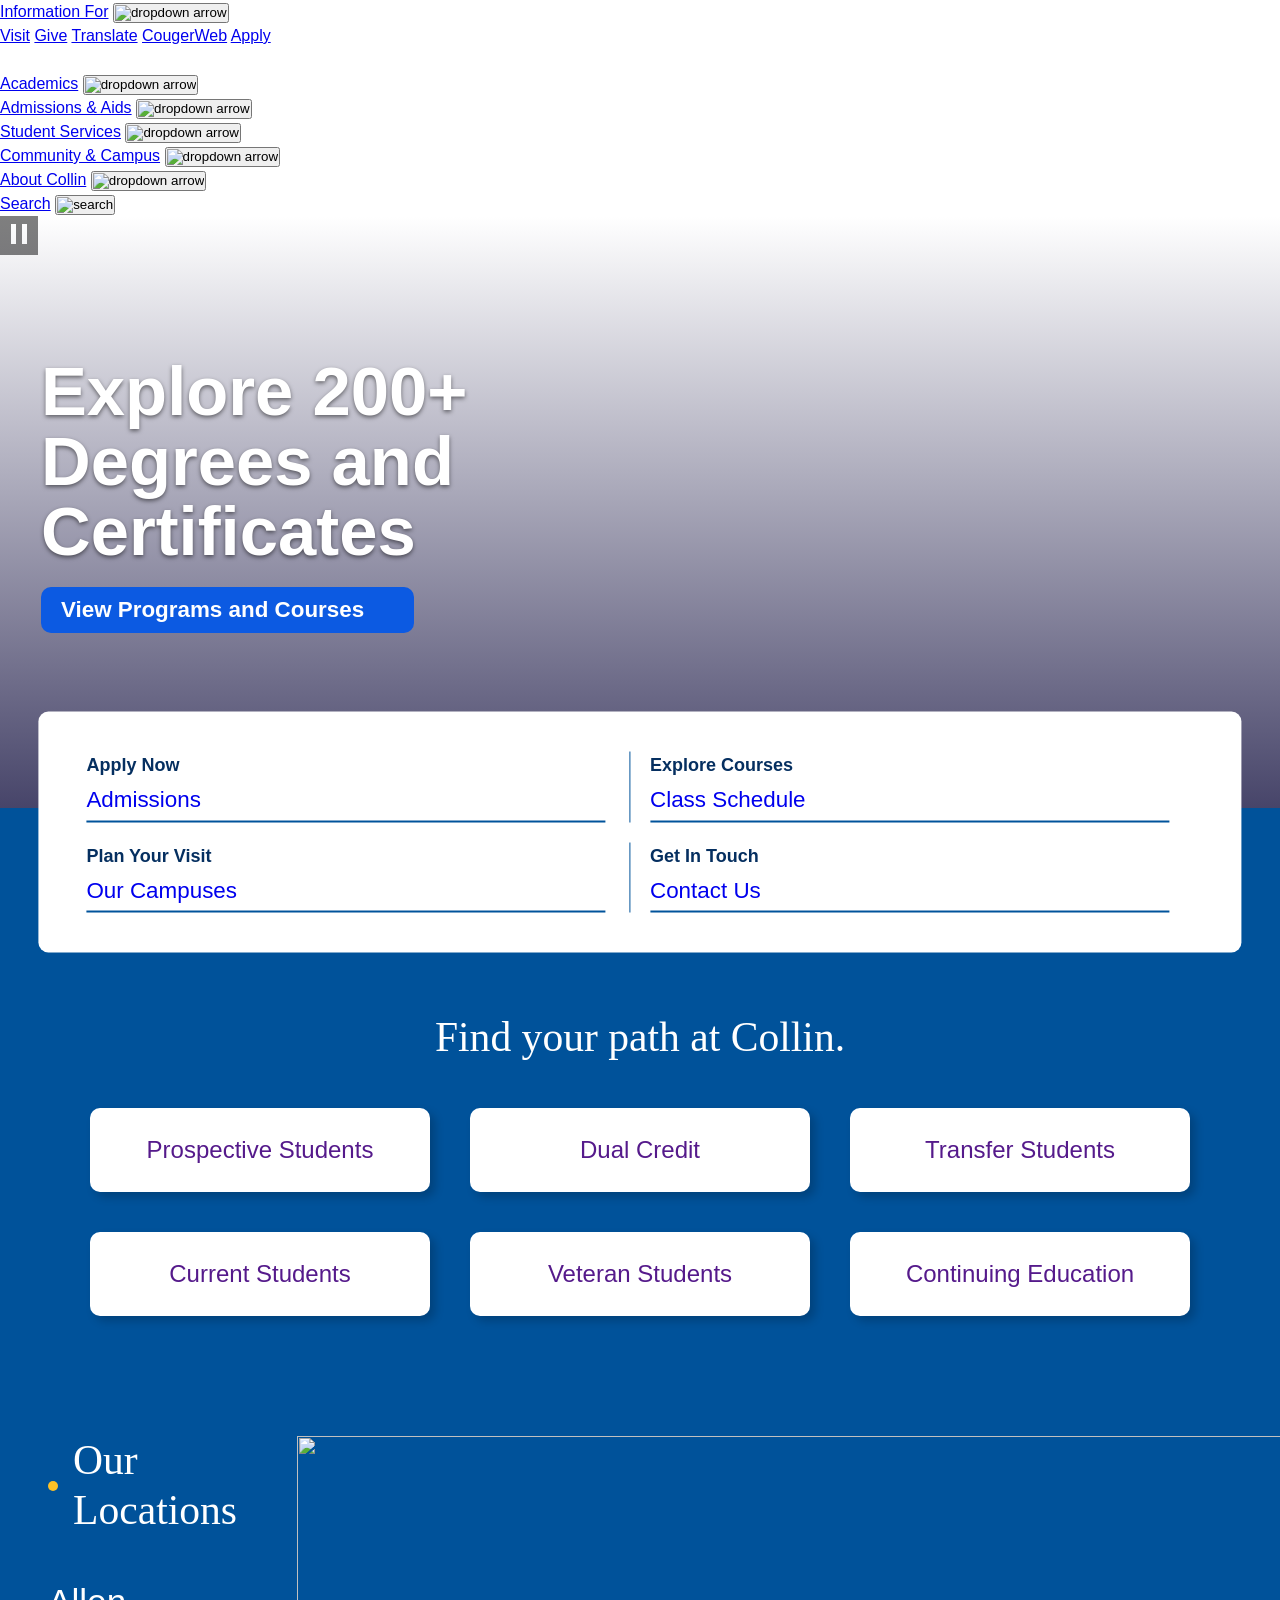
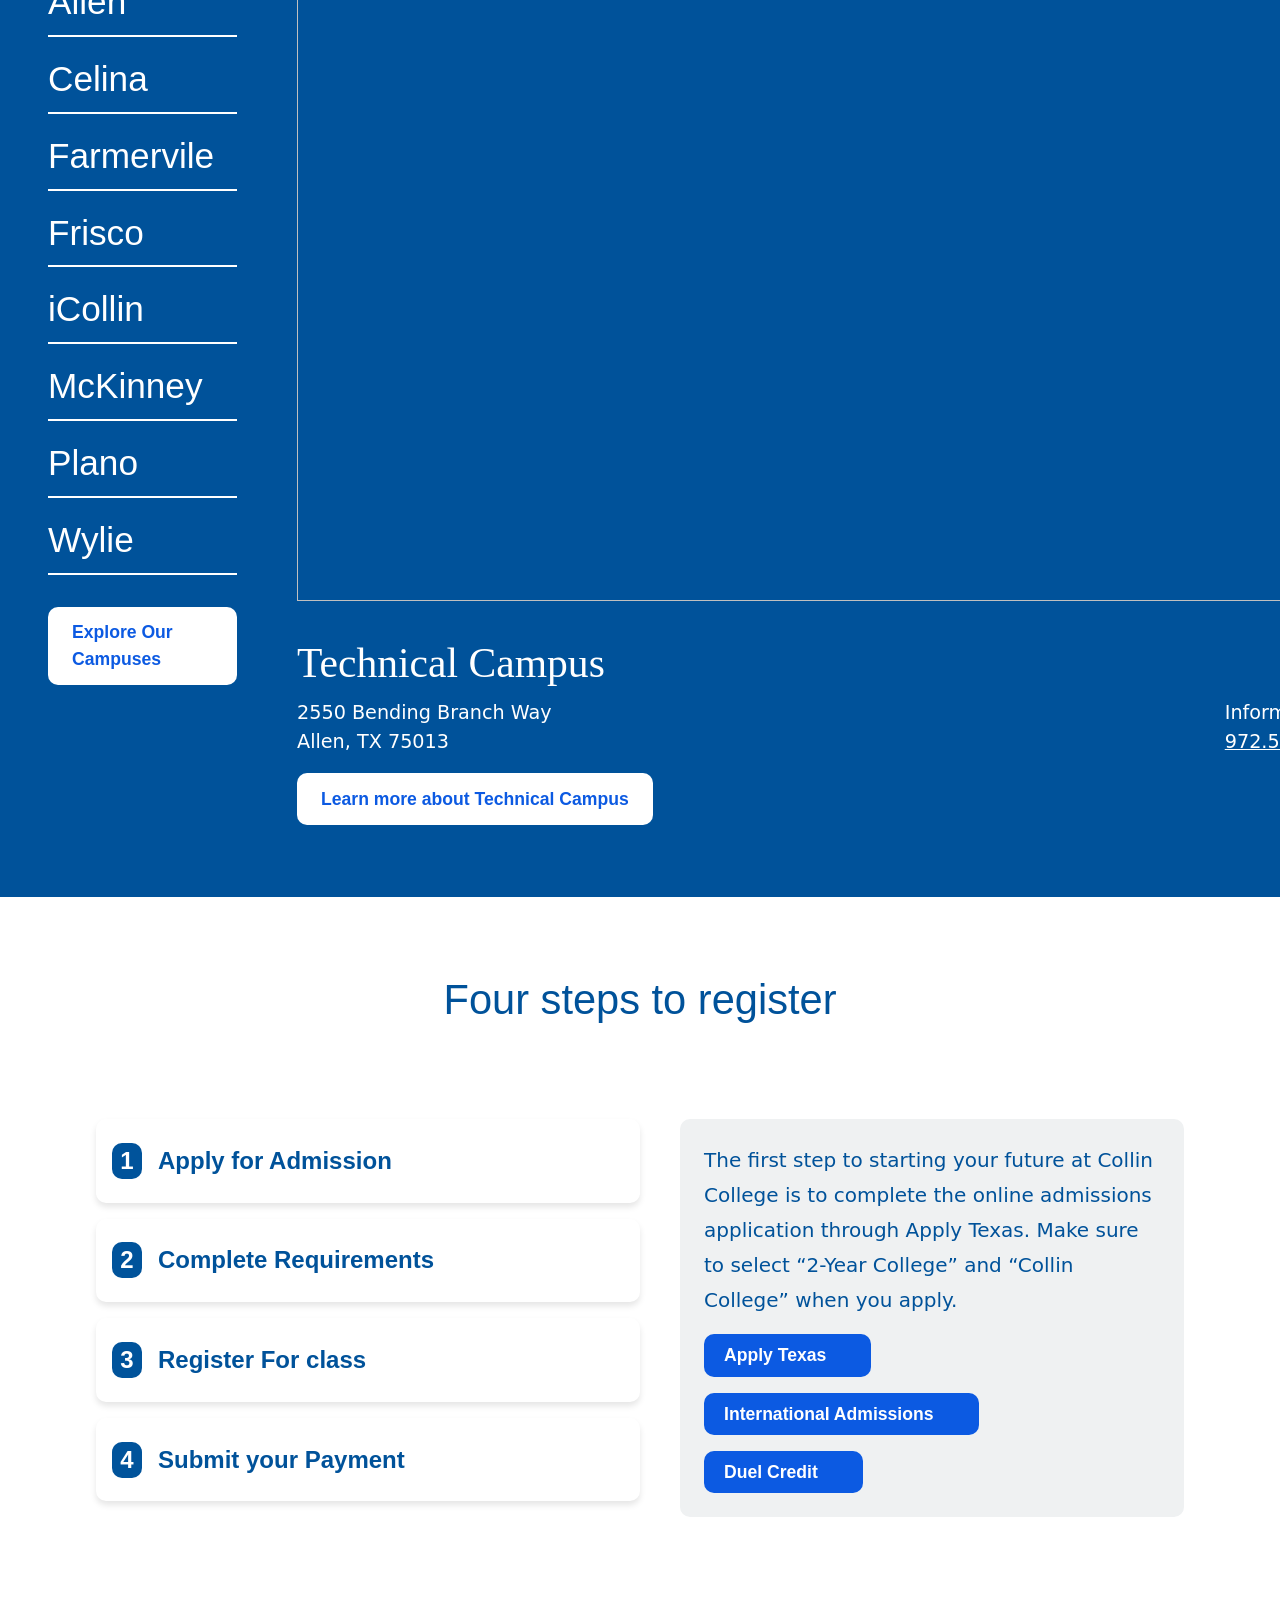
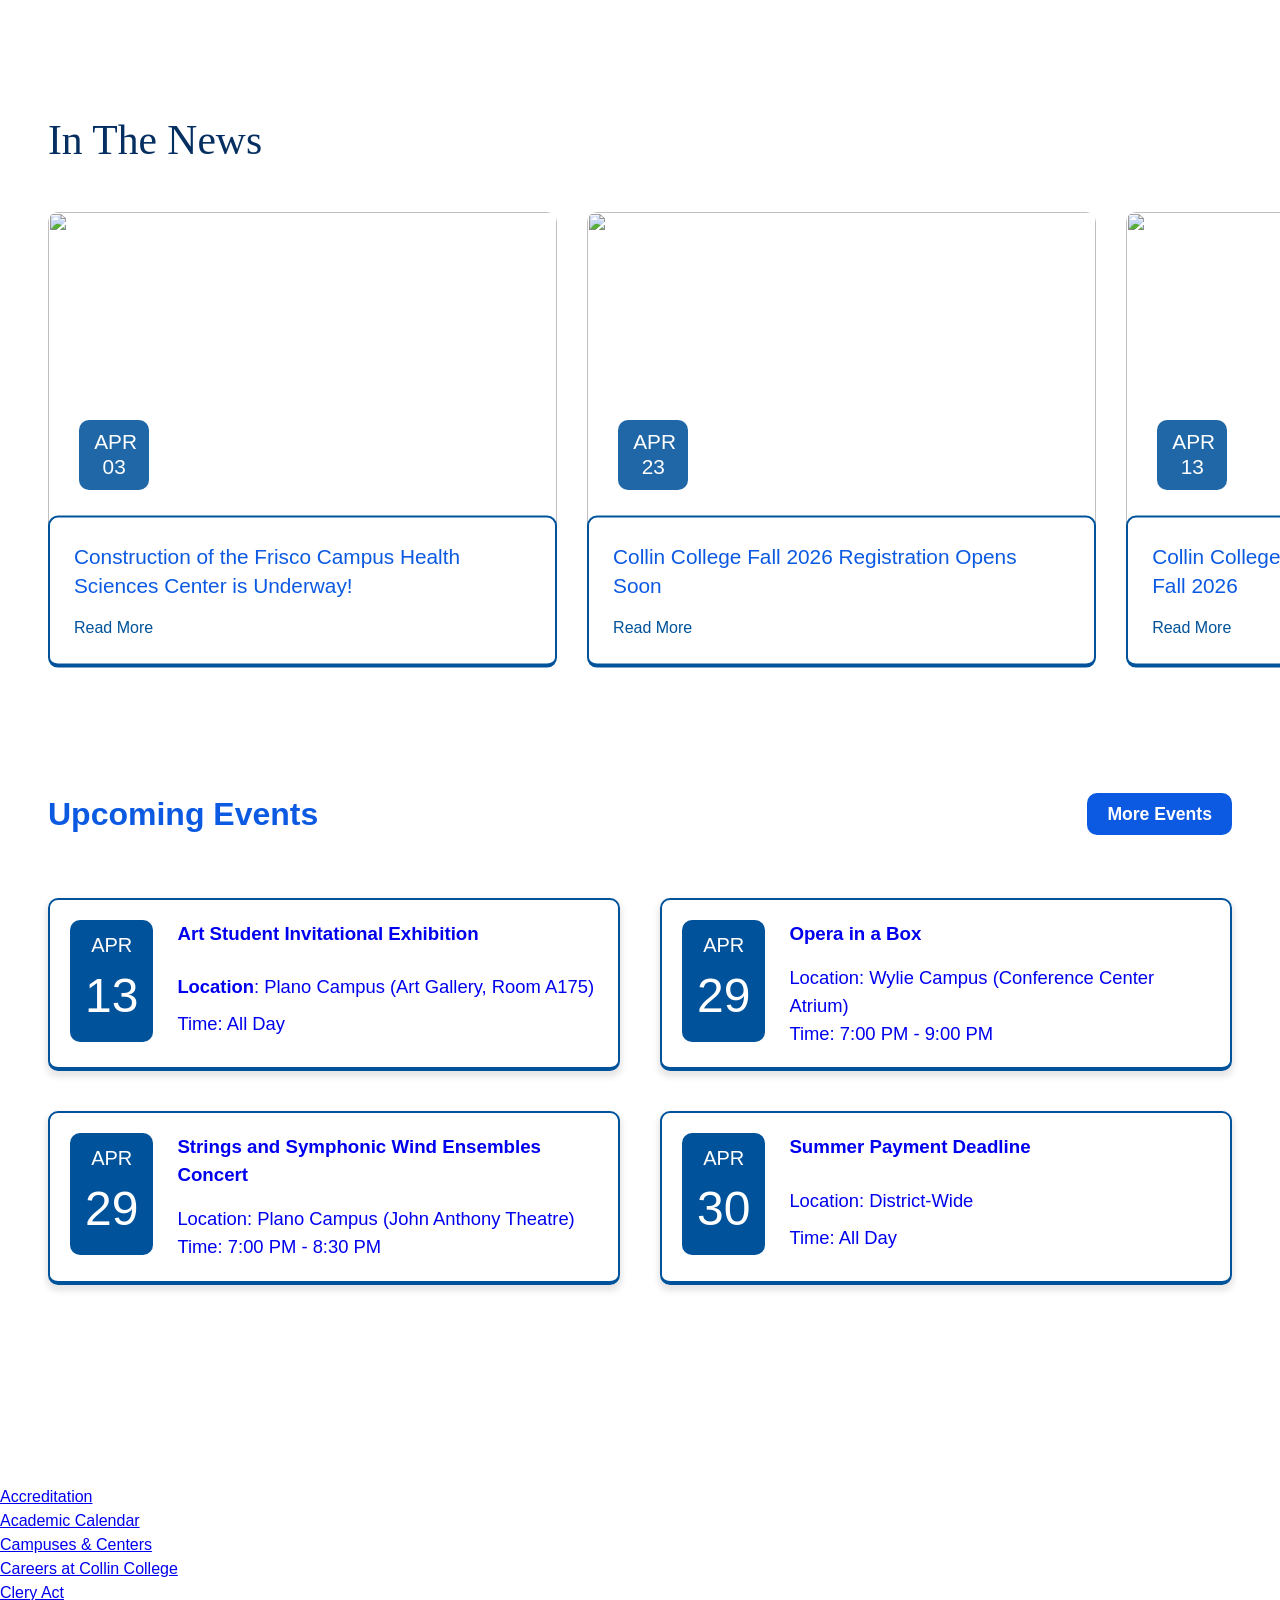
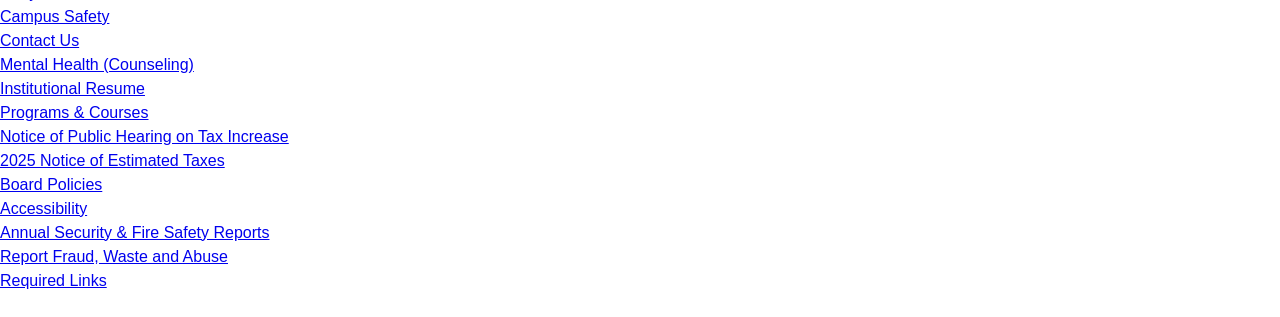
==== commit 36561c7f: "123" ====
--- a/main.html
+++ b/main.html
@@ -4,8 +4,10 @@
     <meta charset="UTF-8">
     <meta name="viewport" content="width=device-width, initial-scale=1.0">
     <title>Home | Collin College</title>
-    <link rel="icon" type="image/x-icon" href="icons/weblogo.png">
-    <link rel="stylesheet" href="style.css">
+    <link rel="icon" type="image/x-icon" href="Resources/icons/weblogo.png">
+    <link rel="stylesheet" href="style/base.css">
+    <link rel="stylesheet" href="style/layout.css">
+    <link rel="stylesheet" href="style/main.css"> 
 </head>
 <body>
     <div class="header">
@@ -14,54 +16,54 @@
                 <div class="bar__group">
                     <a href="#">Information For</a>
                     <button class="bar-dropdown-button">
-                        <img src="icons/right-arrow.png" alt="dropdown arrow">
+                        <img src="Resources/icons/right-arrow.png" alt="dropdown arrow">
                     </button>
                 </div>
                 <a href="#">Visit</a>   
                 <a href="#">Give</a>
                 <a href="#">Translate</a>
-                <a href="#" class="utility-bar-link yellow">CougerWeb</a>
-                <a href="#" class="utility-bar-link blue">Apply</a>
+                <a href="#" class="utility-bar-link ">CougerWeb</a>
+                <a href="#" class="utility-bar-link ">Apply</a>
             </div>
         </div>
 
         <div class="header-contain">
-            <img src="icons/logo.png" alt="">
+            <img src="Resources/icons/logo.png" alt="">
             <div class="header-items">
                 <div class="main__links">
                     <a href="#">Academics</a>
                     <button class="links-dropdown-button">
-                        <img src="icons/right-arrow.png" alt="dropdown arrow">
+                        <img src="Resources/icons/right-arrow.png" alt="dropdown arrow">
                     </button>
                 </div>
                 <div class="main__links">
                     <a href="#">Admissions & Aids</a>
                     <button class="links-dropdown-button">
-                        <img src="icons/right-arrow.png" alt="dropdown arrow">
+                        <img src="Resources/icons/right-arrow.png" alt="dropdown arrow">
                     </button>
                 </div>
                 <div class="main__links">
                     <a href="#">Student Services</a>
                     <button class="links-dropdown-button">
-                        <img src="icons/right-arrow.png" alt="dropdown arrow">
+                        <img src="Resources/icons/right-arrow.png" alt="dropdown arrow">
                     </button>
                 </div>
                 <div class="main__links">
                     <a href="#">Community & Campus</a>
                     <button class="links-dropdown-button">
-                        <img src="icons/right-arrow.png" alt="dropdown arrow">
+                        <img src="Resources/icons/right-arrow.png" alt="dropdown arrow">
                     </button>
                 </div>
                 <div class="main__links">
                     <a href="#">About Collin</a>
                     <button class="links-dropdown-button">
-                        <img src="icons/right-arrow.png" alt="dropdown arrow">
+                        <img src="Resources/icons/right-arrow.png" alt="dropdown arrow">
                     </button>
                 </div>
                 <div class="main__links">
                     <a href="#">Search</a>
                     <button class="links-dropdown-button">
-                        <img src="icons/magnifying-glass.png" id="search-img" alt="search">
+                        <img src="Resources/icons/magnifying-glass.png" id="search-img" alt="search">
                     </button>
                 </div>
                 
@@ -71,12 +73,18 @@
     
     <div class="gradient-banner">
         <div class="banner-video">
-            <video src="Video/2026-spring-homepage.mp4" autoplay muted loop playsinline></video>
+            <video src="Resources/Video/2026-spring-homepage.mp4" autoplay muted loop playsinline></video>
+            <button class="operation" id="video-btn">
+                <svg viewBox="0 0 20 20" class="line">
+                    <polygon class="left-bar" points="2,0 7,0 7,20 2,20" fill="white"></polygon>
+                    <polygon class="right-bar" points="13,0 18,0 18,20 13,20" fill="white"></polygon>
+                </svg>
+            </button>
         </div>
         <div class="banner-content"> 
             <h1>Explore 200+ Degrees and Certificates</h1>
             <button>View Programs and Courses
-                <img src="icons/right-down.png" alt="">
+                <img src="Resources/icons/right-down.png" alt="">
             </button>
         </div>
     </div>
@@ -103,15 +111,18 @@
     </div>
 
     <div class="feature">
-        <h3>Find your path at Collin.</h3>
-        <ul>
-            <li><a href="">Prospective Students</a></li>
-            <li><a href="">Dual Credit</a></li>
-            <li><a href="">Transfer Students    </a></li>
-            <li><a href="">Current Students</a></li>
-            <li><a href="">Veteran Students</a></li>
-            <li><a href="">Continuing Education</a></li>
-        </ul>
+        <div class="feature-container">
+            <h3>Find your path at Collin.</h3>
+            <ul>
+                <li><a href="">Prospective Students</a></li>
+                <li><a href="">Dual Credit</a></li>
+                <li><a href="">Transfer Students    </a></li>
+                <li><a href="">Current Students</a></li>
+                <li><a href="">Veteran Students</a></li>
+                <li><a href="">Continuing Education</a></li>
+            </ul>
+        </div>
+        
     </div>
 
     <div class="location">
@@ -128,11 +139,11 @@
                 <li><a href="#">Wylie</a></li>
             </ul>
             <a class="special-link" href="">Explore Our Campuses
-                <img src="icons/right-down.png" alt="">
+                <img src="Resources/icons/right-down.png" alt="">
             </a>
         </div>
         <div class="locations-detail">
-            <img src="Locations/location-allen.webp" alt="">
+            <img src="Resources/Locations/location-allen.webp" alt="">
             <div class="locations-name">
                 <h3>Technical Campus</h3>
             </div>
@@ -166,13 +177,13 @@
                     complete the online admissions application through Apply Texas.  
                     Make sure to select “2-Year College” and “Collin College” when you apply.</p>
                     <a href="#">Apply Texas
-                        <img src="icons/right-down.png" alt="">
+                        <img src="Resources/icons/right-down.png" alt="">
                     </a>
                     <a href="#">International Admissions
-                        <img src="icons/right-down.png" alt="">
+                        <img src="Resources/icons/right-down.png" alt="">
                     </a>
                     <a href="#">Duel Credit
-                        <img src="icons/right-down.png" alt="">
+                        <img src="Resources/icons/right-down.png" alt="">
                     </a>
                 </div>
                 
@@ -185,37 +196,44 @@
             <div class="feed-header">
                 <h2>In The News</h2>
                 <a href="#">More News
-                    <img src="icons/right-down.png" alt="">
+                    <img src="Resources/icons/right-down.png" alt="">
                 </a>
             </div>
             
             <div class="article-list">
-                <div class="feed-article">
-                    <div class="feed-image-date">APR 03</div>
-                    <img src="Locations/frisco-campus-health-science-center.png" alt="">
-                    <div class="feed-data">
-                        <p>Construction of the Frisco Campus Health Sciences Center is Underway!</p>
-                        <span>Read More</span>
+                <a href="News/New_1.html" style="text-decoration: none; color: inherit;" target="_blank">
+                    <div class="feed-article">
+                        <div class="feed-image-date">APR 03</div>
+                        <img src="Resources/Locations/frisco-campus-health-science-center.png" alt="">
+                        <div class="feed-data">
+                            <p>Construction of the Frisco Campus Health Sciences Center is Underway!</p>
+                            <span>Read More</span>
+                        </div>
                     </div>
-                </div>
-
-                <div class="feed-article">
-                    <div class="feed-image-date">APR 23</div>
-                    <img src="Locations/checspring.jpeg" alt="">
-                    <div class="feed-data">
-                        <p>Collin College Fall 2026 Registration Opens Soon</p>
-                        <span>Read More</span>
+                </a>
+
+                <a href="News/New_2.html" style="text-decoration: none; color: inherit;" target="_blank">
+                    <div class="feed-article">
+                        <div class="feed-image-date">APR 23</div>
+                        <img src="Resources/Locations/checspring.jpeg" alt="">
+                        <div class="feed-data">
+                            <p>Collin College Fall 2026 Registration Opens Soon</p>
+                            <span>Read More</span>
+                        </div>
                     </div>
-                </div>
-
-                <div class="feed-article">
-                    <div class="feed-image-date">APR 13</div>
-                    <img src="Locations/checspring.jpeg" alt="">
-                    <div class="feed-data">
-                        <p>Collin College to Offer Three New Programs in Fall 2026</p>
-                        <span>Read More</span>
+                </a>
+                
+
+                <a href="News/New_3.html" style="text-decoration: none; color: inherit;" target="_blank">
+                    <div class="feed-article">
+                        <div class="feed-image-date">APR 13</div>
+                        <img src="Resources/Locations/checspring.jpeg" alt="">
+                        <div class="feed-data">
+                            <p>Collin College to Offer Three New Programs in Fall 2026</p>
+                            <span>Read More</span>
+                        </div>
                     </div>
-                </div>
+                </a>
             </div>  
         </div>
     </div>
@@ -223,7 +241,7 @@
     <div class="upcoming-event">
         <div class="event-header">
             <h3>Upcoming Events</h3>
-            <a href="#">More News</a>
+            <a href="#">More Events</a>
         </div>
 
         <div class="events-feed-listing">
@@ -282,24 +300,24 @@
 
 <footer>
     <div class="prefooter">
-        <h2>Start Your Journey Today></h2>
+        <h2>Start Your Journey Today.</h2>
         <div class="prefooter-links">
-            <span>Explore Programs
-                <img src="icons/right-arrow.png" alt="">
-            </span>
-
-            <span>Apply Today
-                <img src="icons/right-arrow.png" alt="">
-            </span>
-
-            <span>Plan Your Vist
-                <img src="icons/right-arrow.png" alt="">
-            </span>
+            <a>Explore Programs
+                <img src="Resources/icons/right-arrow.png" alt="">
+            </a>
+
+            <a>Apply Today
+                <img src="Resources/icons/right-arrow.png" alt="">
+            </a>
+
+            <a>Plan Your Vist
+                <img src="Resources/icons/right-arrow.png" alt="">
+            </a>
         </div>
     </div>
     <div class="footer-container">
         <div class="footer-logo">
-            <img src="" alt="">
+            <img src="Resources/icons/logo.png" alt="">
             <p>Since offering its first classes at area high schools in 1985, 
                 Collin College has expanded to 10 locations and iCollin.</p>
         </div>
@@ -335,4 +353,5 @@
         </div>
     </div>
 </footer>
+<script src="main.js"></script>
 </html>
--- a/style/base.css
+++ b/style/base.css
@@ -0,0 +1,21 @@
+:root {
+    --primary-background-color: rgba(12, 90, 226);
+    --secondary-background-color: rgba(0, 82, 154);
+    --sub-color: rgba(255, 204, 115);
+}
+
+*{
+    box-sizing: border-box;
+    margin: 0;
+    padding: 0;
+}
+
+body {
+    font-family: 'Franklin Gothic Medium', 'Arial Narrow', Arial, sans-serif;
+    color:white;
+    line-height: 1.5;
+
+    min-height: 100vh;
+    overflow-x: hidden;
+    background-color: white;
+}
--- a/style/main.css
+++ b/style/main.css
@@ -0,0 +1,776 @@
+/* Video */
+
+.gradient-banner {
+    .banner-video {
+        position: relative; 
+        width: 100%;
+        height: 592px;
+
+        .operation {
+            display: inline-block;
+            position: absolute;
+            top: 0px;
+            left: 0px;
+            background: rgba(0, 0, 0, 0.5);
+            border: none;
+            cursor: pointer;
+            padding: 8px;
+            align-items: center;
+            justify-content: center;
+
+            width: auto;
+            height: auto;
+            min-width: 0;
+            min-height: 0;
+
+            svg {
+                width: 22px;
+                height: 20px;
+            }
+        }
+
+        & video {
+            width: 100%;
+            height: 592px;
+            object-fit: cover;
+        }
+
+        &::after {
+            content: '';
+            position: absolute;
+            bottom: 0;
+            left: 0;
+            width: 100%;
+            height: 100%; 
+            background: linear-gradient(to top, rgba(25, 22, 68, 0.8) 0%, transparent 100%);
+            pointer-events: none;
+        }
+    }
+
+    .banner-content {
+        position: absolute;
+        justify-content: flex-start;
+
+        top: 55%;
+        left: 25.7%;
+        transform: translate(-50%, -50%);
+        z-index: 2; 
+        text-align: left;
+        line-height: 70px; 
+        width: 45%;
+        color: white; 
+
+        & h1 {
+            font-size: 4.3rem;
+            font-weight: bold;
+
+            margin-bottom: 20px;
+            text-shadow: 0px 2px 4px rgba(0, 0, 0, 0.5);
+        }
+
+        & button {
+            display: flex;
+            justify-content: space-between;
+            background-color: var(--primary-background-color);
+            color: white;
+            font-weight: bold;
+            font-family: Arial, Helvetica, sans-serif;
+            font-size: 1.4rem;
+
+            border-radius: 10px;
+            border: 0;
+            margin: 20px 0 0 0;
+            padding: 10px 20px 10px 20px;
+            cursor: pointer;
+            transition: background-color 0.3s ease;
+
+            &:hover {
+                background-color: rgb(7, 42, 104);
+            }
+        }
+
+        & img {
+            width: 30px;
+            transform: rotate(-90deg);
+            filter: invert(100%) brightness(100%);
+        }
+    }
+}
+
+/* Quick links */
+
+.quick-link {
+    position: relative;
+    width: 100%;
+    padding-bottom: 150px;
+    background-color: var(--secondary-background-color);
+
+    .quick-link-contain {
+        display: grid;
+        position: absolute;
+        left: 50%;
+        transform: translateX(-50%) translateY(-40%);
+        grid-template-columns: repeat(2, 1fr);
+        grid-template-rows: repeat(2, 1fr);
+
+        justify-content: center;
+        background-color: white;
+        padding: 40px 48px;
+        gap: 20px;
+
+        width: 94%;
+        border-radius: 10px;
+
+        & > div {
+            color: #052f60;
+            border-right: 1px solid rgba(0, 83, 155);
+            padding: 0 24px 0 0;
+
+            h2 {
+                font-size: 18px;
+            }
+
+            &:nth-child(2n) {
+                border-right: none;
+            }
+
+            a {
+                display: flex;
+                justify-content: space-between;
+                align-items: center;
+
+                font-size: 1.4rem;
+                text-decoration: none;
+                margin: 4px 0 0;
+                padding: 0 0 4px;
+                width: 100%;
+
+                width: 100%;      
+                box-sizing: border-box;
+                border-bottom: 2px solid rgba(0, 83, 155);
+                transition: border-bottom 0.1s ease;
+
+                &:hover {
+                    border-bottom: 4px solid rgba(0, 83, 155);
+                }
+
+                &::after {
+                    content: "";
+                    display: inline-block;
+                    width: 25px;
+                    height: 25px; 
+                    background-image: url("icons/right-arrow.png");
+                    background-size: contain;
+                    filter: invert(14%) sepia(91%) saturate(2852%) hue-rotate(202deg) brightness(91%) contrast(105%);
+                }
+            }
+        }
+    }
+}
+
+/* Feature */
+
+.feature {
+    width: 100%;
+    padding: 48px 0;
+    background-color: var(--secondary-background-color);
+
+    .feature-container {
+        max-width: 1100px;
+        margin: 0 auto;
+        width: 90%;
+    }
+
+    h3 {
+        text-align: center;
+        font-family: 'Larken', Georgia, Cambria, 'Times New Roman', ui-serif, serif;
+        font-size: clamp(1.7rem, calc(1.8rem + 1vw), 3rem); 
+        font-weight: 400;
+        color: white;
+        flex: 1;
+    }
+
+    ul {
+        display: grid;
+        grid-template-columns: repeat(3, 1fr);
+        gap: 40px;
+        justify-content: center;
+        list-style-type: none;
+        margin: 40px 0 0 ;
+
+        li > a {
+            display: block;
+            text-decoration: none;
+            background-color: white;
+            font-size: 1.5rem;
+
+            text-align: center;
+            padding: 24px 16px;
+            box-sizing: border-box;
+            border-radius: 10px;
+            box-shadow: 5px 5px 10px rgb(0, 0,0, 0.2);
+
+            width: 100%;
+            height: 100%;
+            transition: background-color 0.3s ease, color 0.3s ease;
+
+            &:hover {
+                color: white;
+                background-color: var(--primary-background-color);
+            }
+        }
+    }
+}
+
+/* Locations */
+
+.location {
+    display: grid;
+    grid-template-columns: repeat(2, 1fr);
+    gap: 60px;
+    padding: 72px 48px;
+    margin: 0;
+    background-color: var(--secondary-background-color);
+
+    .locations {
+        h2 {
+            display: flex;
+            align-items: center;
+            position: relative;
+            max-width: 95rem;
+            margin: 0 auto;
+            padding-bottom: 40px;
+            font-size: clamp(1.7rem, calc(1.8rem + 1vw), 3rem);
+            font-weight: 500;
+            font-family: 'Larken', Georgia, Cambria, 'Times New Roman', ui-serif, serif;
+            line-height: 1.2;
+
+            &::before {
+                content: "";
+                display: inline-block;
+                width: 10px;
+                height: 10px;
+                border-radius: 50%;
+                background-color: #fdc126;
+                margin-right: 15px;
+                flex-shrink: 0;
+                animation: blink 1.5s infinite ease-in-out;
+            }
+        }
+
+        ul li {
+            list-style: none;
+            border-bottom: 2.3px solid white;
+            margin-bottom: 16px;
+            padding-bottom: 6px;
+            cursor: pointer;
+
+            a {
+                display: block; 
+                text-decoration: none;
+                color: white;
+                font-size: 2.2rem;
+            }
+
+            &:hover {
+                border-bottom: 3px solid yellow;
+            }
+        }
+       
+        .special-link {
+            display: inline-flex;
+            justify-content: center;
+            align-items: center;
+            gap: 8px;
+            margin-top: 16px;
+            padding: 12.8px 24px;
+            border-radius: 10px;
+            background-color: white;
+            color: var(--primary-background-color);
+            text-decoration: none;
+            font-weight: bold;
+            font-family: Arial, Helvetica, sans-serif;
+            font-size: 1.1rem;
+            cursor: pointer;
+            transition: color 0.3s ease, background-color 0.3s ease;
+
+            
+            img {
+                width: 30px;
+                transform: rotate(-90deg);
+                filter: invert(14%) sepia(91%) saturate(2852%) hue-rotate(202deg) brightness(91%) contrast(105%);
+                transition: filter 0.3s ease;
+            }
+
+            &:hover {
+                color: white;
+                background-color: var(--primary-background-color);
+                
+                img {
+                    filter: brightness(0) invert(1);
+                }
+            }
+        }
+    }
+
+    .locations-detail {
+        display: grid;
+
+        img {
+            margin: 0 0 40px;
+            width: 118vh;
+            height: 85vh;
+        }
+
+        .locations-name {
+            h3 {
+                margin: 0 0 12px;
+                display: inline-block;
+                line-height: 1.1;
+                font-family: 'Larken', Georgia, Cambria, 'Times New Roman', ui-serif, serif;
+                font-size: clamp(1.7rem, calc(1.8rem + 1vw), 3rem); 
+                font-weight: 500;
+                color: white;
+            }
+        }
+
+        .sublocation {
+            display: flex;
+            justify-content: space-between;
+
+            .address, .phone-number {
+                font-size: 1.2rem;
+                font-family: system-ui, -apple-system, BlinkMacSystemFont, 'Segoe UI', Roboto, Oxygen, Ubuntu, Cantarell, 'Open Sans', 'Helvetica Neue', sans-serif;
+            }
+
+            .phone-number a{
+                color: white;
+                transition: text-decoration 0.1s ease;
+
+                &:hover {
+                    text-decoration: none;
+                }
+            }
+        }
+
+        .btn-more {
+            display: inline-flex;
+            width: fit-content;
+            text-decoration: none;
+            gap: 8px;
+            color: var(--primary-background-color);
+            background-color: white;
+            margin: 16px 0 0;
+            padding: 12.8px 24px;
+            border-radius: 10px;
+            font-weight: bold;
+            font-family: Arial, Helvetica, sans-serif;
+            font-size: 1.1rem;
+            cursor: pointer;
+            justify-content: center;
+            align-items: center;
+            transition: background-color 0.3s ease, color 0.3s ease;
+
+            &:hover {
+                color: white;
+                background-color: var(--primary-background-color);
+            }
+        }
+    }
+}
+
+/* Instruction */
+
+.instruction {
+    padding: 72px 48px;
+    box-sizing: border-box;
+    background-image: url(../Resources/icons/abstract-luxury-white-and-grey-wave-shape-with-gold-stripes-lines-background-free-vector.webp);
+    background-size: cover;
+    background-position: center;
+
+    h3 {
+        font-size: 2.6rem;
+        padding: 0 0 40px;
+        text-align: center;
+        color: var(--secondary-background-color);
+        font-family:'Franklin Gothic Medium', 'Arial Narrow', Arial, sans-serif;
+        font-weight: 500;
+    }
+
+    .steps-container {
+        display: grid;
+        grid-template-columns: repeat(2, 1fr);
+        padding: 48px;
+        background-color: white;
+        border-radius: 10px;
+
+        .steps-list {
+            display: grid;
+            counter-reset: step-counter;
+
+            button {
+                background-color: transparent;
+                margin: 0 0 16px;
+                padding: 16px;
+                border: 0 solid #ccc;
+                border-radius: 10px;
+                transition: box-shadow 0.3s ease;
+                box-shadow: 0 4px 6px rgba(0, 0, 0, 0.1);
+                width: 100%;
+                color: var(--secondary-background-color);
+                cursor: pointer;
+                
+                font-weight: bold;
+                text-align: left;
+                font-size: 1.5rem;
+                line-height: 1.5;
+
+                &:before {
+                    counter-increment: step-counter; 
+                    content: counter(step-counter);   
+                    
+                    display: inline-block;
+                    background-color: #00539B; 
+                    color: #ffffff;
+                    
+                    margin: 0 16px 0 0;
+                    border-radius: 10px;
+                    
+                    font-weight: bold;
+                    text-align: center;
+                    min-width: 30px;
+                }
+
+                &:hover, &:focus{
+                    border: 2px solid #0056b3;
+                    border-bottom: 5px solid #0056b3;
+                    box-shadow: 0 6px 12px 2px rgba(0, 0, 0, 0.15);
+                }
+
+                &:active {
+                    border: 2px solid #0056b3;
+                    border-bottom: 5px solid #006bdd;
+                }
+            }
+        }
+
+        .steps-detail {
+            padding: 0 0 0 40px;
+
+            .steps-content {
+                display: grid;
+                padding: 24px;
+                background-color: rgb(239, 241, 242);
+                border-radius: 10px;
+
+                p {
+                    color: var(--secondary-background-color);
+                    font-size: 20px;
+                    font-family: system-ui, -apple-system, BlinkMacSystemFont, 'Segoe UI', Roboto, Oxygen, Ubuntu, Cantarell, 'Open Sans', 'Helvetica Neue', sans-serif;
+                    font-weight: 400;
+                    line-height: 35px;
+                }
+
+                a {
+                    display: flex;
+                    width: fit-content;
+                    align-items: center;
+                    justify-content: space-between;
+                    background-color: var(--primary-background-color);
+                    color: white;
+                    font-weight: bold;
+                    font-family: Arial, Helvetica, sans-serif;
+                    font-size: 1.1rem;
+                    text-decoration: none;
+
+                    border-radius: 10px;
+                    border: 0;
+                    margin: 16px 0 0 0;
+                    padding: 8px 20px;
+                    cursor: pointer;
+                    transition: background-color 0.3s ease;
+
+                    &:hover {
+                        background-color: rgb(7, 42, 104);
+                    }
+
+                    img {
+                        transform: rotate(-90deg);
+                        filter: invert(100%) brightness(100%);
+                        width: 25px;
+                    }
+                }
+            }
+        }
+    }
+}
+
+/* Feed section */
+
+.feed-section {
+    background-color: white;
+    box-sizing: border-box;
+
+    .feed-article-container {
+        display: grid;
+        padding: 0 48px;
+        margin: 72px 0 ;
+
+        .feed-header {
+            display: grid;
+            justify-content: space-between;
+            align-items: center;
+            grid-template-columns: 1fr auto;
+            padding: 0 0 40px;
+
+            h2 {
+                color: rgba(5, 47, 96);
+                font-size: clamp(1.7rem, calc(1.8rem + 1vw), 3rem);
+                font-weight: 500;
+                font-family: 'Larken', Georgia, Cambria, 'Times New Roman', ui-serif, serif;
+            }
+
+            a {
+                display: flex;
+                width: fit-content;
+                align-items: center;
+                justify-content: space-between;
+                background-color: var(--primary-background-color);
+                color: white;
+                font-weight: bold;
+                font-family: Arial, Helvetica, sans-serif;
+                font-size: 1.1rem;
+                text-decoration: none;
+
+                border-radius: 10px;
+                border: 0;
+                margin: 16px 0 0 0;
+                padding: 8px 20px;
+                cursor: pointer;
+                transition: background-color 0.3s ease;
+
+                &:hover {
+                    background-color: rgb(7, 42, 104);
+                }
+
+                img {
+                transform: rotate(-90deg);
+                filter: invert(100%) brightness(100%);
+                width: 25px;
+                }
+            }
+        }
+
+        .article-list {
+            display: grid;
+            grid-template-columns: 1fr 1fr 1fr;    
+            grid-template-rows: 1fr;    
+            align-items: stretch;
+
+            gap: 30px;
+
+            .feed-article {
+                position: relative;
+                transition: box-shadow 0.3s ease-in-out, transform 0.3s ease;
+                overflow: hidden;
+                
+                &:hover{
+                    box-shadow: 0 10px 20px 4px rgba(0, 0, 0, 0.2);
+                    transform: translateY(-5px);    
+                }
+
+                img {
+                    display: block;
+                    height: 350px;
+                    top: -1px;
+                    width: 100%;
+                    aspect-ratio: 16 / 11;
+                    object-fit: cover;
+                    border-radius: 10px 10px 0 0;  
+                }
+
+                .feed-image-date {
+                    display: inline-block;
+                    position: absolute;
+                    top: 50%;
+                    left: 13%;
+                    transform: translate(-50%, -50%);
+                    z-index: 2; 
+                    text-align: left;
+                    line-height: 1.2; 
+                    white-space: wrap;
+                    width: 70px;
+                    text-align: center;
+
+                    background-color: #00539BE0;
+                    border-radius: 10px;
+                    padding: 10px 15px;
+                    font-size: 1.3rem;
+                }
+
+                .feed-data {
+                    display: block;
+                    background-color: white;
+                    border-radius: 10px;                    
+                    top: 50%;
+                    left: 50%;
+                    transform: translate(0%, -20%);
+                    z-index: 1;
+                    margin: -16px 0 0;
+                    padding: 24px;
+
+                    border: 2px solid #00539B;
+                    border-bottom: 4px solid #00539B;
+
+                    p {
+                        color: var(--primary-background-color);
+                        font-size: 1.3rem;
+                        line-height: 1.4;
+                    }
+
+                    span {
+                        display: flex;
+                        color: var(--secondary-background-color);
+                        margin: 16px 0 0;
+                        align-items: center;
+
+                    }
+                }
+            }
+        }
+
+    }
+}
+
+/* Events */
+
+.upcoming-event {
+    box-sizing: border-box;
+    display: grid;
+    
+    grid-template-rows: 2fr;
+    background-color: white;
+    padding: 0 48px 20px;
+    margin: 72px 0 ;
+
+    .event-header {
+        display: flex;
+        justify-content: space-between;
+        align-items: center;
+        padding: 20px 0;
+
+        h3 {
+            color: var(--primary-background-color);
+            font-family: "Atkinson Hyperlegible", sans-serif;
+            font-weight: 600;
+            font-size: 2rem;
+        }
+
+        a {
+            text-decoration: none;
+            display: flex;
+            width: fit-content;
+            align-items: center;
+            justify-content: space-between;
+            background-color: var(--primary-background-color);
+            color: white;
+            font-weight: bold;
+            font-family: Arial, Helvetica, sans-serif;
+            font-size: 1.1rem;
+            text-decoration: none;
+
+            border-radius: 10px;
+            border: 0;
+            padding: 8px 20px;
+            cursor: pointer; 
+            transition: background-color 0.3s ease;
+
+            &:hover {
+                background-color: rgb(7, 42, 104);
+            } 
+        }   
+    }
+
+    .events-feed-listing {
+        display: grid;
+        grid-template-columns: repeat(2, 1fr);
+        grid-template-rows: repeat(2, 1fr);
+        gap: 40px;
+        margin: 40px 0 0;
+    
+
+        a {
+            display: flex;
+            border-radius: 10px;
+            padding: 20px;
+            text-decoration: none; 
+            border: 2px solid #00539B;
+            border-bottom: 4px solid #00539B;
+            box-shadow: 0 4px 6px 2px rgba(0, 0, 0, 0.1);
+            overflow: hidden;
+            transition: box-shadow 0.3s ease-in-out, 
+                        transform 0.3s ease;
+            
+            &:hover{
+                box-shadow: 0 10px 20px 4px rgba(0, 0, 0, 0.2);
+                transform: translateY(-5px); 
+                
+                time {
+                    background-color: var(--primary-background-color);
+                }
+            }
+            
+            
+            time {
+                display: inline-flexbox;
+                height: fit-content; 
+                flex-direction: column;            
+                text-align: center;
+                
+                color: white;
+                border-radius: 10px;
+                padding: 10px 15px;
+                font-size: 2rem;
+                background-color: #00539B;
+
+                transition: background-color 0.3s ease;
+
+                .card-month {
+                    display: block;
+                    font-size: 1.25rem;
+                }
+
+                .card-day {
+                    margin: 0 0 8px;
+                    font-size: 3rem;
+                }
+            }
+
+            .event-info{
+                display: grid;
+                padding: 0 0 0 24px;
+
+                h3 {
+                    padding: 0 0 16px;
+                }
+
+                p {
+                    font-size: 1.15rem;
+                    
+                    
+                }
+            }
+        }
+    }
+}
+
+@keyframes blink {
+    0%, 100% {
+        opacity: 0.5; 
+        transform: scale(0.9); 
+    }
+    50% {
+        opacity: 1; 
+        transform: scale(1); 
+    }
+}
